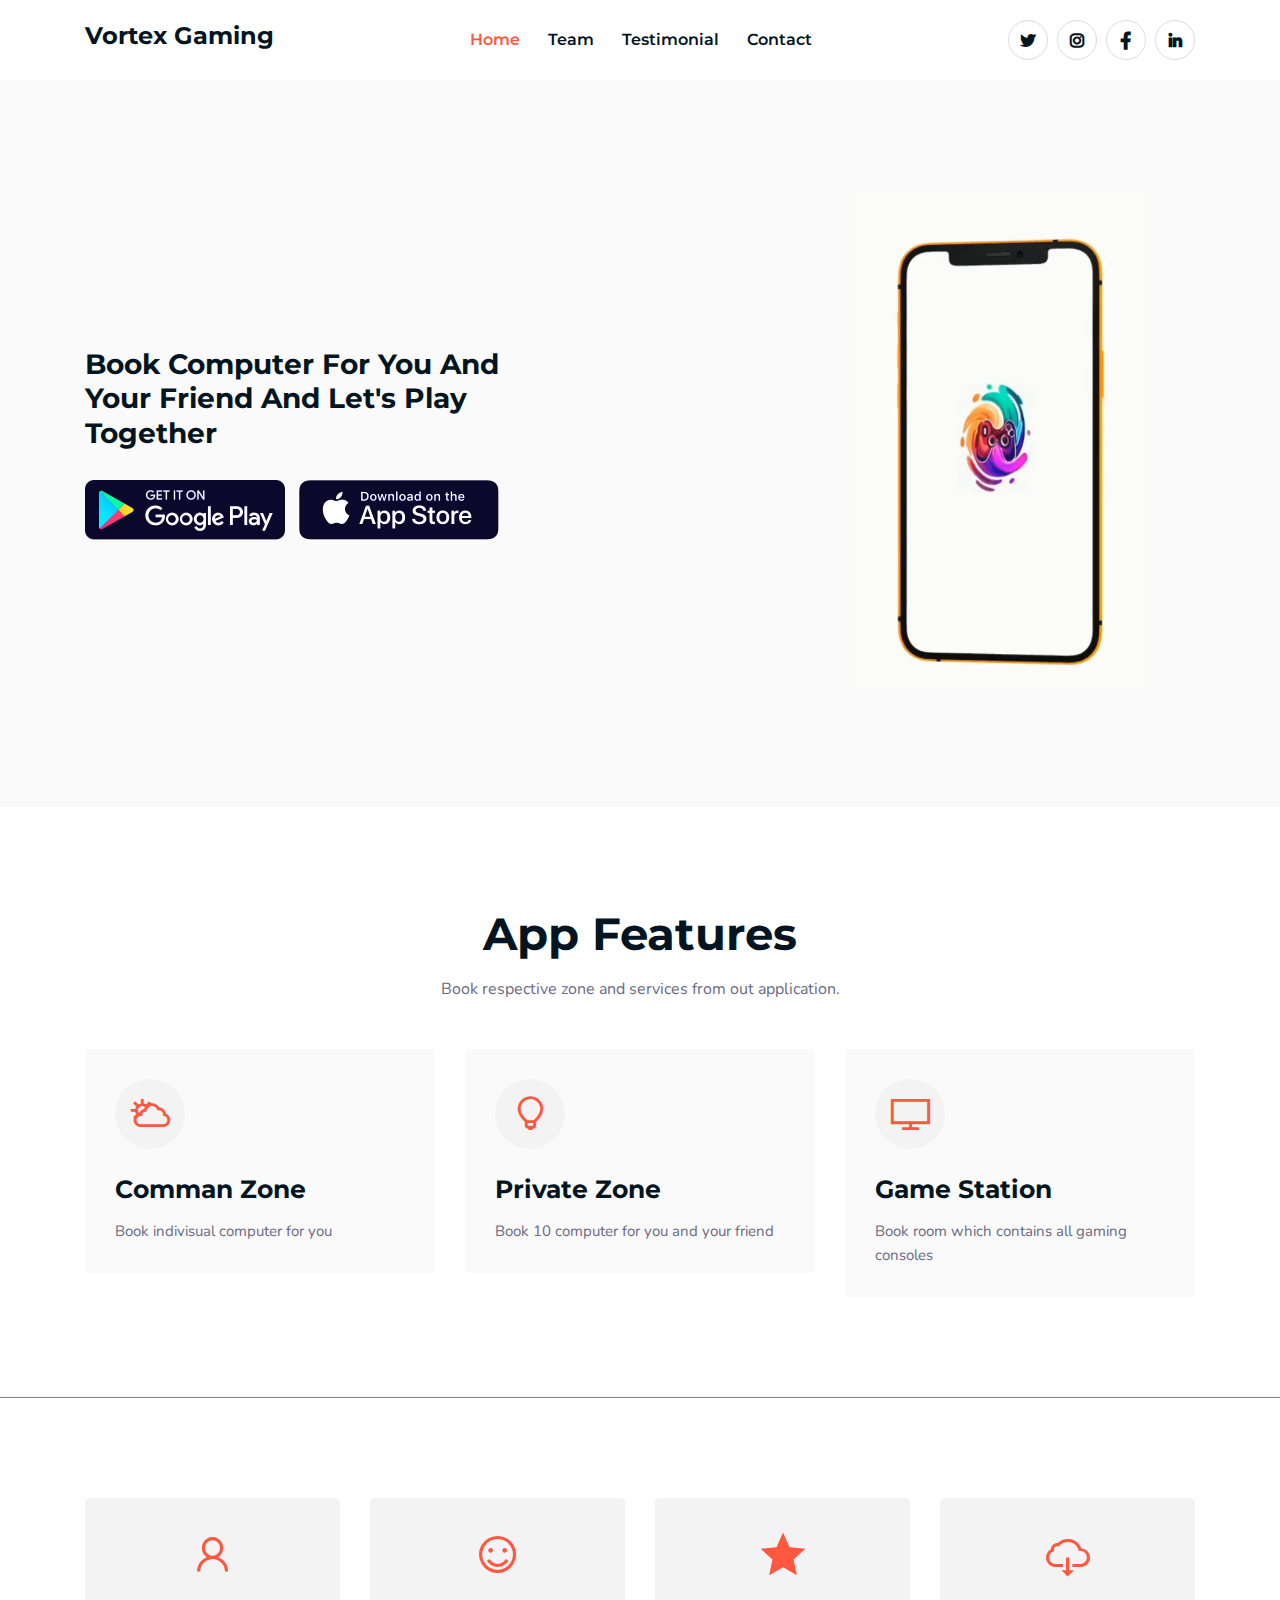
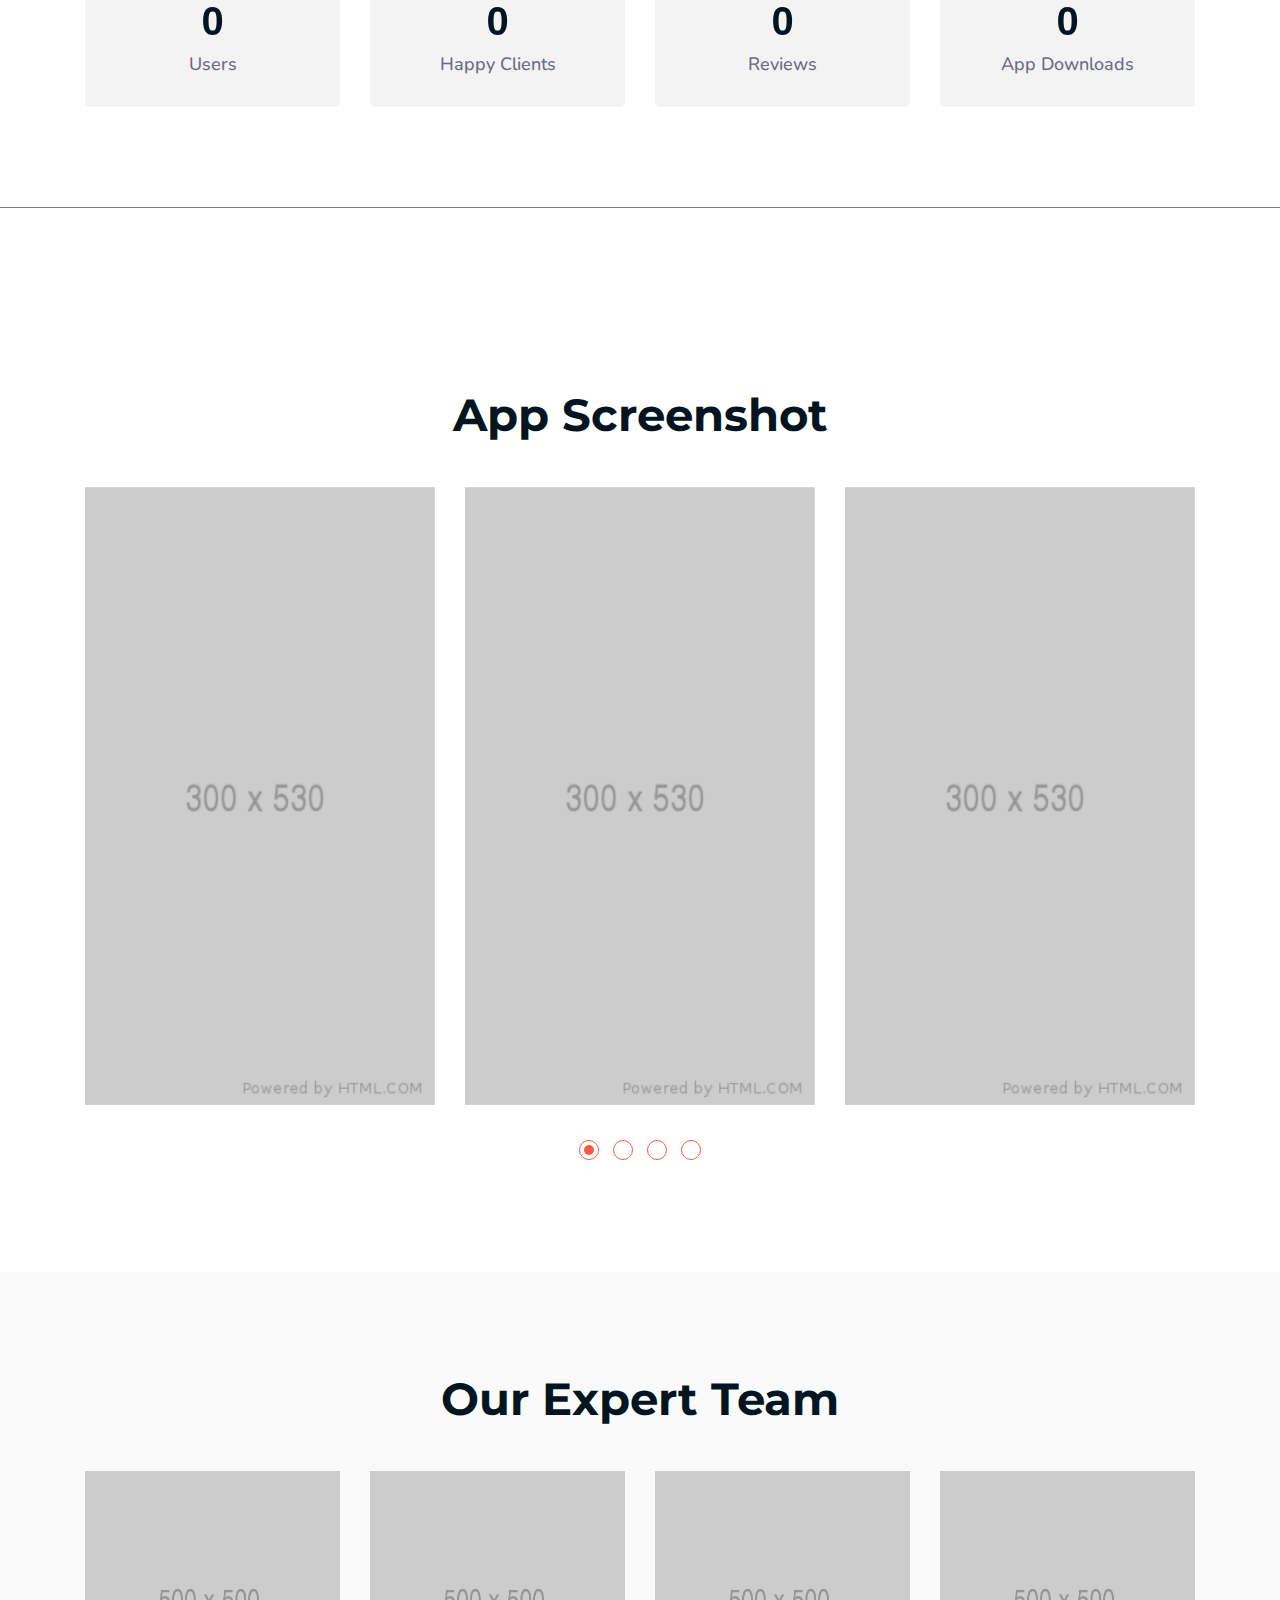
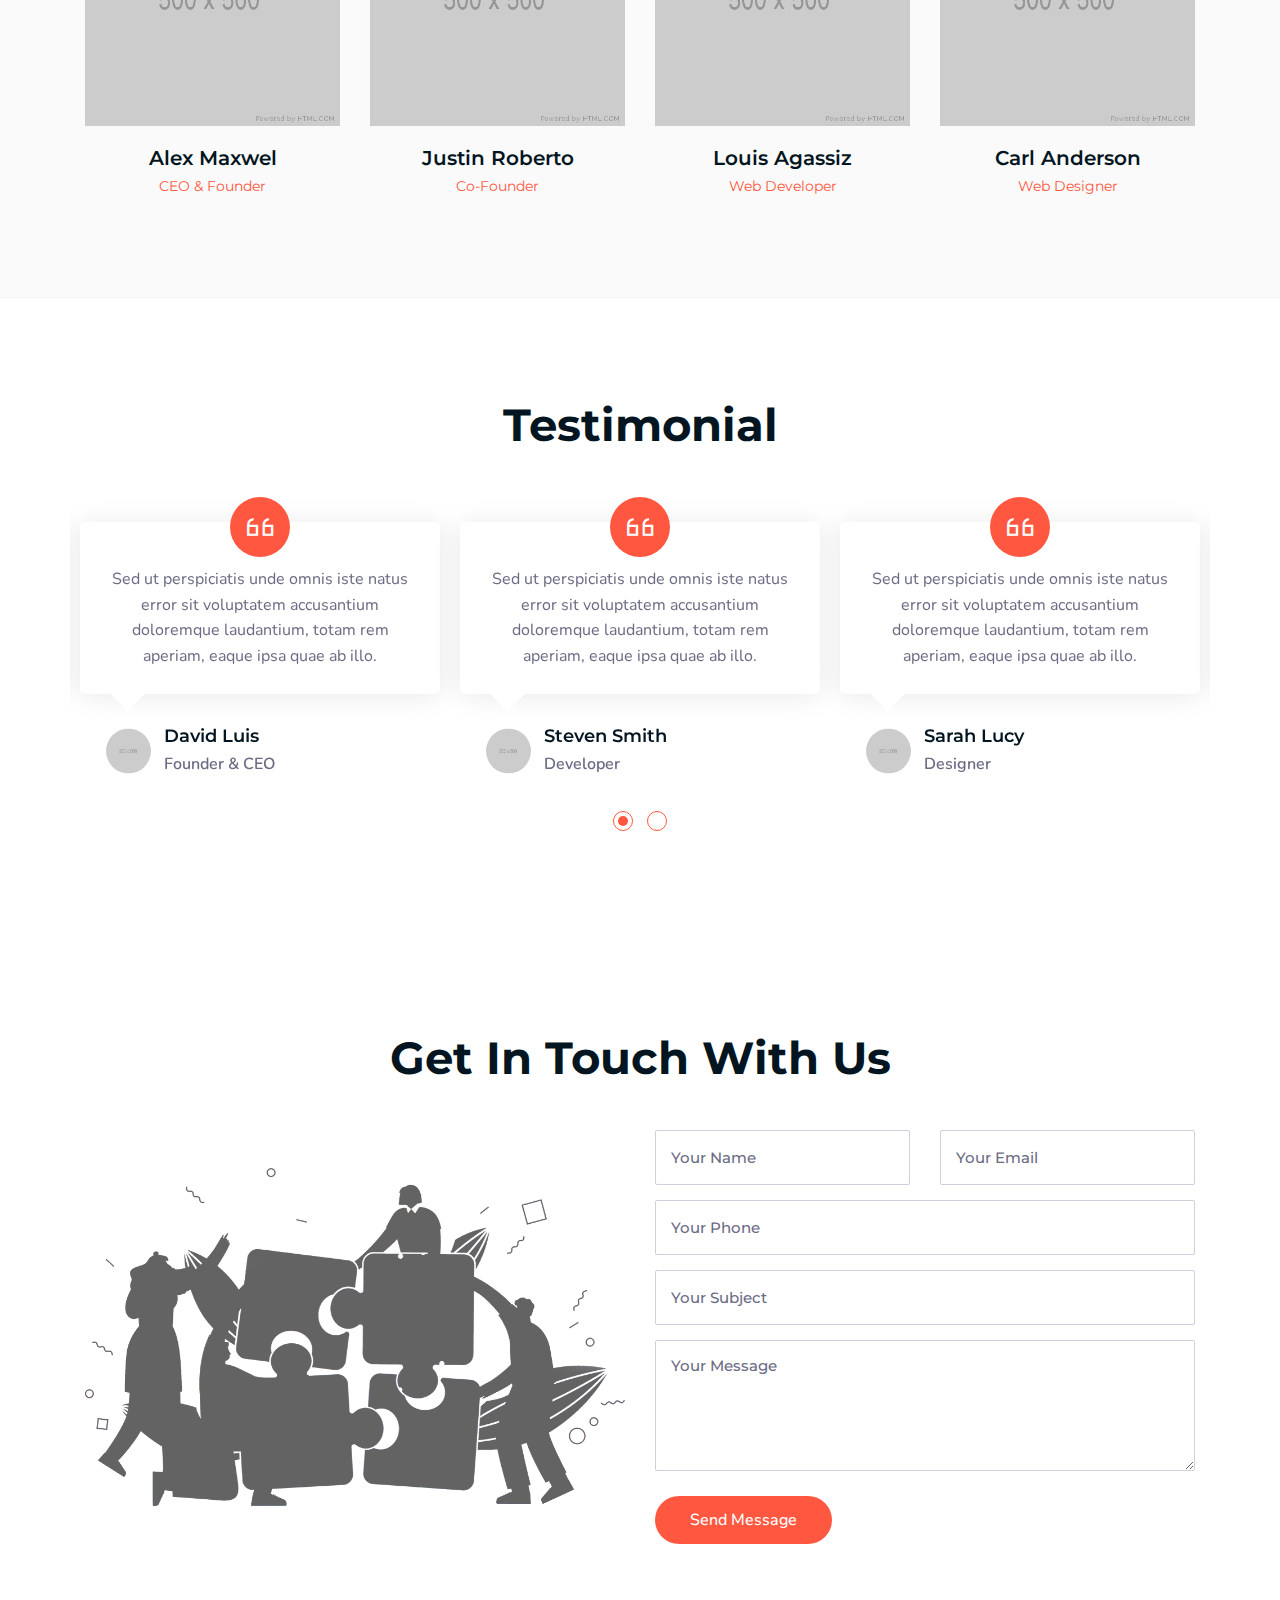
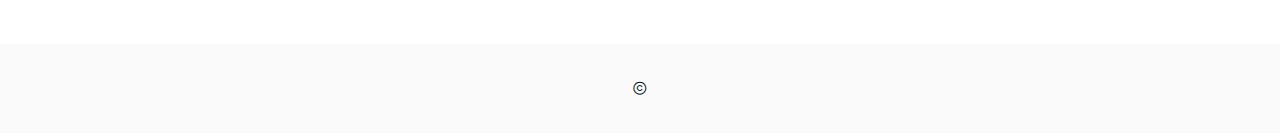
==== index.html @ 72e0048c "df" ====
<!doctype html>
<html lang="zxx">
    <head>
        <!-- Required meta tags -->
        <meta charset="utf-8">
        <meta name="viewport" content="width=device-width, initial-scale=1, shrink-to-fit=no">

        <!-- Bootstrap Min CSS -->
        <link rel="stylesheet" href="assets/css/bootstrap.min.css">
        <!-- Animate Min CSS -->
        <link rel="stylesheet" href="assets/css/animate.min.css">
        <!-- Line Awesome CSS -->
        <link rel="stylesheet" href="assets/css/line-awesome.min.css">
        <!-- Owl Carousel CSS -->
        <link rel="stylesheet" href="assets/css/owl.carousel.min.css">
        <!-- Odometer CSS -->
        <link rel="stylesheet" href="assets/css/odometer.css">
        <!-- Slick CSS -->
        <link rel="stylesheet" href="assets/css/slick.min.css">
        <!-- Popup CSS -->
        <link rel="stylesheet" href="assets/css/magnific-popup.min.css">
        <!-- Style CSS -->
        <link rel="stylesheet" href="assets/css/style.css">
        <!-- Responsive CSS -->
        <link rel="stylesheet" href="assets/css/responsive.css">

        <title>Vortex Gaming</title>

        <link rel="icon" type="image/png" href="#">
    </head>

    <body data-spy="scroll" data-offset="120">

        <!-- Start Preloader Area -->
        <div class="preloader">
            <div class="loader">
                <div class="shadow"></div>
                <div class="box"></div>
            </div>
        </div>
        <!-- End Preloader Area -->

        <!-- Start Navbar Area -->
        <nav class="navbar navbar-expand-lg navbar-light bg-light">
            <div class="container">
                <div class="logo">
                    <a href="app-landing.html">
                        <h4>Vortex Gaming</h4>
                    </a>
                </div>

                <button class="navbar-toggler" type="button" data-toggle="collapse" data-target="#navbarSupportedContent" aria-controls="navbarSupportedContent" aria-expanded="false" aria-label="Toggle navigation">
                    <span class="navbar-toggler-icon"></span>
                </button>
            
                <div class="collapse navbar-collapse" id="navbarSupportedContent">
                    <ul class="navbar-nav">
                        <li class="nav-item">
                            <a href="#home" class="nav-link">
                                Home
                            </a>
                        </li>

                       

                       

                        <li class="nav-item">
                            <a href="#team" class="nav-link">
                                Team
                            </a>
                        </li>

                        <li class="nav-item">
                            <a href="#testimonial" class="nav-link">
                                Testimonial
                            </a>
                        </li>

                     

                        <li class="nav-item">
                            <a href="#contact" class="nav-link">
                                Contact
                            </a>
                        </li>
                    </ul>

                    <div class="others-option">
                        <div class="d-flex align-items-center">
                            <div class="option-item">
                                <ul class="social-icon">
                                    <li>
                                        <a href="#" target="_blank">
                                            <i class="lab la-twitter"></i>
                                        </a>
                                    </li>
                
                                    <li>
                                        <a href="#" target="_blank">
                                            <i class="lab la-instagram"></i>
                                        </a>
                                    </li>
                
                                    <li>
                                        <a href="#" target="_blank">
                                            <i class="lab la-facebook-f"></i>
                                        </a>
                                    </li>
                                    
                                    <li>
                                        <a href="#" target="_blank">
                                            <i class="lab la-linkedin-in"></i>
                                        </a>
                                    </li>
                                </ul>
                            </div>
                        </div>
                    </div>
                </div>
            </div>
        </nav>
        <!-- End Navbar Area -->

        <!-- Start App Banner Area -->
        <div id="home" class="app-banner-area">
            <div class="d-table">
                <div class="d-table-cell">
                    <div class="container">
                        <div class="row align-items-center">
                            <div class="col-lg-7">
                                <div class="main-banner-content">
                                    <h1 style="font-size: 1.775rem; max-width: 450px;">Book computer for you and your friend and let's play together</h1>
                                    
        
                                    <div class="banner-holder">
                                        <a href="#">
                                            <img src="assets/img/store/1.png" alt="image">
                                        </a>
                                        <a href="#">
                                            <img src="assets/img/store/2.png" alt="image">
                                        </a>
                                    </div>
                                </div>
                            </div>

                            <div class="col-lg-5">
                                
                                    
                                    <video class="banner-image" style="object-fit: contain;" width="500" height="500" autoplay loop>
                                        <source src="assets/video/final - Copy.mp4" type="video/mp4">
                                        Your browser does not support the video tag.
                                      </video>
                                
                            </div>
                        </div>
                    </div>
                </div>
            </div>
        </div>
        <!-- End App Banner Area -->
        
        <!-- Start App Features Area -->
        <section id="features" class="app-features-area pt-100 pb-70">
            <div class="container">
                <div class="section-title">
                    <h2>App Features</h2>
                    <p>Book respective zone and services from out application.</p>
                </div>

                <div class="row">
                    <div class="col-lg-4 col-md-6">
                        <div class="single-app-features">
                            <div class="icon">
                                <i class="las la-cloud-sun"></i>
                            </div>
                            <h3>Comman zone</h3>
                            <p>Book indivisual computer for you</p>
                        </div>
                    </div>

                    <div class="col-lg-4 col-md-6">
                        <div class="single-app-features">
                            <div class="icon">
                                <i class="las la-lightbulb"></i>
                            </div>
                            <h3>Private zone</h3>
                            <p>Book 10 computer for you and your friend</p>
                        </div>
                    </div>

                    <div class="col-lg-4 col-md-6">
                        <div class="single-app-features">
                            <div class="icon">
                                <i class="las la-desktop"></i>
                            </div>
                            <h3>game station</h3>
                            <p>Book room which contains all gaming consoles</p>
                        </div>
                    </div>

                    <!-- <div class="col-lg-4 col-md-6">
                        <div class="single-app-features">
                            <div class="icon">
                                <i class="las la-code"></i>
                            </div>
                            <h3>Clean Codes</h3>
                            <p> </p>
                        </div>
                    </div>

                    <div class="col-lg-4 col-md-6">
                        <div class="single-app-features">
                            <div class="icon">
                                <i class="las la-eye"></i>
                            </div>
                            <h3>Retina Ready</h3>
                            <p> </p>
                        </div>
                    </div>

                    <div class="col-lg-4 col-md-6">
                        <div class="single-app-features">
                            <div class="icon">
                                <i class="las la-camera"></i>
                            </div>
                            <h3>Unlimited Features</h3>
                            <p> </p>
                        </div>
                    </div> -->
                </div>
            </div>
        </section>
        <!-- End App Features Area -->

        <!-- Start App About Area -->
       

        <!-- Start Fun Facts Area -->
        <section style="border-top: 1px solid gray; border-bottom: 1px solid gray;" class="  bg-ffffff pt-100 pb-70">
            <div class="container">
                <div class="row align-items-center">
                    <div class="col-lg-3 col-sm-6">
                        <div class="single-fun-fact">
                            <div class="icon">
                                <i class="las la-user"></i>
                            </div>
                            <h3>
                                <span class="odometer" data-count="370">00</span>
                            </h3>
                            <p>Users</p>
                        </div>
                    </div>

                    <div class="col-lg-3 col-sm-6">
                        <div class="single-fun-fact">
                            <div class="icon">
                                <i class="las la-smile"></i>
                            </div>
                            <h3>
                                <span class="odometer" data-count="560">00</span>
                            </h3>
                            <p>Happy Clients</p>
                        </div>
                    </div>

                    <div class="col-lg-3 col-sm-6">
                        <div class="single-fun-fact">
                            <div class="icon">
                                <i class="las la-star"></i>
                            </div>
                            <h3>
                                <span class="odometer" data-count="260">00</span>
                            </h3>
                            <p>Reviews</p>
                        </div>
                    </div>

                    <div class="col-lg-3 col-sm-6">
                        <div class="single-fun-fact">
                            <div class="icon">
                                <i class="las la-cloud-download-alt"></i>
                            </div>
                            <h3>
                                <span class="odometer" data-count="789">00</span>
                            </h3>
                            <p>App Downloads</p>
                        </div>
                    </div>
                </div>
            </div>
        </section>
        <!-- End Fun Facts Area -->

     
        <!-- End Pricing Area -->

        <!-- End Screenshot Area -->
        <section id="screenshots" style="margin-top: 5em;" class=" ptb-100">
            <div class="container">
                <div class="section-title">
                    <h2>App Screenshot</h2>
                    <p> </p>
                </div>

                <div class="screenshot-slider owl-carousel owl-theme">
                    <div class="screenshot-item">
                        <div class="image">
                            <img src="assets/img/screenshot/1.png" alt="image">
                        </div>
                    </div>

                    <div class="screenshot-item">
                        <div class="image">
                            <img src="assets/img/screenshot/2.png" alt="image">
                        </div>
                    </div>

                    <div class="screenshot-item">
                        <div class="image">
                            <img src="assets/img/screenshot/3.png" alt="image">
                        </div>
                    </div>

                    <div class="screenshot-item">
                        <div class="image">
                            <img src="assets/img/screenshot/4.png" alt="image">
                        </div>
                    </div>

                    <div class="screenshot-item">
                        <div class="image">
                            <img src="assets/img/screenshot/5.png" alt="image">
                        </div>
                    </div>

                    <div class="screenshot-item">
                        <div class="image">
                            <img src="assets/img/screenshot/6.png" alt="image">
                        </div>
                    </div>

                    <div class="screenshot-item">
                        <div class="image">
                            <img src="assets/img/screenshot/1.png" alt="image">
                        </div>
                    </div>

                    <div class="screenshot-item">
                        <div class="image">
                            <img src="assets/img/screenshot/2.png" alt="image">
                        </div>
                    </div>

                    <div class="screenshot-item">
                        <div class="image">
                            <img src="assets/img/screenshot/3.png" alt="image">
                        </div>
                    </div>

                    <div class="screenshot-item">
                        <div class="image">
                            <img src="assets/img/screenshot/4.png" alt="image">
                        </div>
                    </div>

                    <div class="screenshot-item">
                        <div class="image">
                            <img src="assets/img/screenshot/5.png" alt="image">
                        </div>
                    </div>

                    <div class="screenshot-item">
                        <div class="image">
                            <img src="assets/img/screenshot/6.png" alt="image">
                        </div>
                    </div>
                </div>
            </div>
        </section>
        <!-- End Screenshot Area -->

        <!-- Start Newsletter Area
        <div class="newsletter-area ptb-100">
            <div class="container">
                <div class="row align-items-center">
                    <div class="col-lg-6">
                        <div class="newsletter-image">
                            <img src="assets/img/newsletter.png" alt="image">
                        </div>
                    </div>

                    <div class="col-lg-6">
                        <div class="newsletter-form-content">
                            <div class="newsletter-content">
                                <h2>Subscribe To Our Newsletter</h2>
                                <p>Lorem ipsum dolor sit amet consectetur adipiscing  ipsum sLorem ipsuia dolor sit amet, consectetur adipisci velit sed quia non numquam quaerat voluptatem.uspendisse ultrices gravida.</p>
                            </div>
                            
                            <form class="newsletter-form">
                                <input type="email" class="input-newsletter" placeholder="Your Email Address" name="EMAIL" required autocomplete="off">
                                <button type="submit">
                                    Subscribe Now
                                </button>
                                
                                <div id="validator-newsletter" class="form-result"></div>
                            </form>
                        </div>
                    </div>
                </div>
            </div>
        </div> -->
        <!-- End Newsletter Area -->

        <!-- Start Team Area -->
        <section id="team" class="team-area bg-ffffff pt-100 pb-70">
            <div class="container">
                <div class="section-title">
                    <h2>Our Expert Team</h2>
                    <p> </p>
                </div>

                <div class="row">
                    <div class="col-lg-3 col-md-6">
                        <div class="single-team-box">
                            <div class="image">
                                <img src="assets/img/team/team1.jpg" alt="image">

                                <ul class="social">
                                    <li>
                                        <a href="#" target="_blank">
                                            <i class="lab la-facebook-f"></i>
                                        </a>
                                    </li>
                                    <li>
                                        <a href="#" target="_blank">
                                            <i class="lab la-twitter"></i>
                                        </a>
                                    </li>
                                    <li>
                                        <a href="#" target="_blank">
                                            <i class="lab la-linkedin-in"></i>
                                        </a>
                                    </li>
                                    <li>
                                        <a href="#" target="_blank">
                                            <i class="lab la-instagram"></i>
                                        </a>
                                    </li>
                                </ul>
                            </div>

                            <div class="content">
                                <h3>Alex Maxwel</h3>
                                <span>CEO & Founder</span>
                            </div>
                        </div>
                    </div>

                    <div class="col-lg-3 col-md-6">
                        <div class="single-team-box">
                            <div class="image">
                                <img src="assets/img/team/team2.jpg" alt="image">

                                <ul class="social">
                                    <li>
                                        <a href="#" target="_blank">
                                            <i class="lab la-facebook-f"></i>
                                        </a>
                                    </li>
                                    <li>
                                        <a href="#" target="_blank">
                                            <i class="lab la-twitter"></i>
                                        </a>
                                    </li>
                                    <li>
                                        <a href="#" target="_blank">
                                            <i class="lab la-linkedin-in"></i>
                                        </a>
                                    </li>
                                    <li>
                                        <a href="#" target="_blank">
                                            <i class="lab la-instagram"></i>
                                        </a>
                                    </li>
                                </ul>
                            </div>

                            <div class="content">
                                <h3>Justin Roberto</h3>
                                <span>Co-Founder</span>
                            </div>
                        </div>
                    </div>

                    <div class="col-lg-3 col-md-6">
                        <div class="single-team-box">
                            <div class="image">
                                <img src="assets/img/team/team3.jpg" alt="image">

                                <ul class="social">
                                    <li>
                                        <a href="#" target="_blank">
                                            <i class="lab la-facebook-f"></i>
                                        </a>
                                    </li>
                                    <li>
                                        <a href="#" target="_blank">
                                            <i class="lab la-twitter"></i>
                                        </a>
                                    </li>
                                    <li>
                                        <a href="#" target="_blank">
                                            <i class="lab la-linkedin-in"></i>
                                        </a>
                                    </li>
                                    <li>
                                        <a href="#" target="_blank">
                                            <i class="lab la-instagram"></i>
                                        </a>
                                    </li>
                                </ul>
                            </div>

                            <div class="content">
                                <h3>Louis Agassiz</h3>
                                <span>Web Developer</span>
                            </div>
                        </div>
                    </div>

                    <div class="col-lg-3 col-md-6">
                        <div class="single-team-box">
                            <div class="image">
                                <img src="assets/img/team/team4.jpg" alt="image">

                                <ul class="social">
                                    <li>
                                        <a href="#" target="_blank">
                                            <i class="lab la-facebook-f"></i>
                                        </a>
                                    </li>
                                    <li>
                                        <a href="#" target="_blank">
                                            <i class="lab la-twitter"></i>
                                        </a>
                                    </li>
                                    <li>
                                        <a href="#" target="_blank">
                                            <i class="lab la-linkedin-in"></i>
                                        </a>
                                    </li>
                                    <li>
                                        <a href="#" target="_blank">
                                            <i class="lab la-instagram"></i>
                                        </a>
                                    </li>
                                </ul>
                            </div>

                            <div class="content">
                                <h3>Carl Anderson</h3>
                                <span>Web Designer</span>
                            </div>
                        </div>
                    </div>
                </div>
            </div>
        </section>
        <!-- End Team Area -->

        <!-- Start FAQ Area -->
        <!-- <section id="faq" class="faq-area ptb-100">
            <div class="container">
                <div class="section-title">
                    <h2>Asked Questions</h2>
                    <p> </p>
                </div>

                <div class="faq-accordion">
                    <ul class="accordion">
                        <li class="accordion-item">
                            <a class="accordion-title active" href="javascript:void(0)">
                                <i class="las la-plus"></i>
                                Which material types can you work with?
                            </a>

                            <p class="accordion-content show">
                                Lorem Ipsum is simply dummy text of the printing and typesetting industry. Lorem Ipsum has been the industry's standard dummy text ever since the 1500s, when an unknown printer took a galley of type and scrambled it to make a type specimen book.
                            </p>
                        </li>
                        
                        <li class="accordion-item">
                            <a class="accordion-title" href="javascript:void(0)">
                                <i class="las la-plus"></i>
                                What access do I have on the free plan?
                            </a>

                            <p class="accordion-content">
                                Lorem Ipsum is simply dummy text of the printing and typesetting industry. Lorem Ipsum has been the industry's standard dummy text ever since the 1500s, when an unknown printer took a galley of type and scrambled it to make a type specimen book.
                            </p>
                        </li>
                        
                        <li class="accordion-item">
                            <a class="accordion-title" href="javascript:void(0)">
                                <i class="las la-plus"></i>
                                Can I get support from the Author?
                            </a>

                            <p class="accordion-content">
                                Lorem Ipsum is simply dummy text of the printing and typesetting industry. Lorem Ipsum has been the industry's standard dummy text ever since the 1500s, when an unknown printer took a galley of type and scrambled it to make a type specimen book.
                            </p>
                        </li>
                        
                        <li class="accordion-item">
                            <a class="accordion-title" href="javascript:void(0)">
                                <i class="las la-plus"></i>
                                Why Choose Our Services In Your Business?
                            </a>

                            <p class="accordion-content">
                                Lorem Ipsum is simply dummy text of the printing and typesetting industry. Lorem Ipsum has been the industry's standard dummy text ever since the 1500s, when an unknown printer took a galley of type and scrambled it to make a type specimen book.
                            </p>
                        </li>

                        <li class="accordion-item">
                            <a class="accordion-title" href="javascript:void(0)">
                                <i class="las la-plus"></i>
                                It surprise informed mr advanced do outweigh.
                            </a>

                            <p class="accordion-content">
                                Lorem Ipsum is simply dummy text of the printing and typesetting industry. Lorem Ipsum has been the industry's standard dummy text ever since the 1500s, when an unknown printer took a galley of type and scrambled it to make a type specimen book.
                            </p>
                        </li>
                        
                        <li class="accordion-item">
                            <a class="accordion-title" href="javascript:void(0)">
                                <i class="las la-plus"></i>
                                Expenses as material breeding insisted building to
                            </a>

                            <p class="accordion-content">
                                Lorem Ipsum is simply dummy text of the printing and typesetting industry. Lorem Ipsum has been the industry's standard dummy text ever since the 1500s, when an unknown printer took a galley of type and scrambled it to make a type specimen book.
                            </p>
                        </li>
                    </ul>
                </div>
            </div>
        </section> -->
        <!-- End FAQ Area -->

        <!-- Start Testimonial Area -->
        <section id="testimonial" class="testimonial-area ptb-100">
            <div class="container">
                <div class="section-title">
                    <h2>Testimonial</h2>
                    <p> </p>
                </div>
                
                <div class="row">
                    <div class="testimonial-slides owl-carousel owl-theme">
                        <div class="single-testimonial-item">
                            <div class="icon">
                                <i class="las la-quote-left"></i>
                            </div>

                            <div class="testimonial-desc">
                                <p>Sed ut perspiciatis unde omnis iste natus error sit voluptatem accusantium doloremque laudantium, totam rem aperiam, eaque ipsa quae ab illo.</p>
                            </div>

                            <div class="client-info">
                                <img src="assets/img/team/team1.jpg" alt="image">
                                <h3>David Luis</h3>
                                <span>Founder & CEO</span>
                            </div>
                        </div>

                        <div class="single-testimonial-item">
                            <div class="icon">
                                <i class="las la-quote-left"></i>
                            </div>

                            <div class="testimonial-desc">
                                <p>Sed ut perspiciatis unde omnis iste natus error sit voluptatem accusantium doloremque laudantium, totam rem aperiam, eaque ipsa quae ab illo.</p>
                            </div>

                            <div class="client-info">
                                <img src="assets/img/team/team2.jpg" alt="image">
                                <h3>Steven Smith</h3>
                                <span>Developer</span>
                            </div>
                        </div>

                        <div class="single-testimonial-item">
                            <div class="icon">
                                <i class="las la-quote-left"></i>
                            </div>

                            <div class="testimonial-desc">
                                <p>Sed ut perspiciatis unde omnis iste natus error sit voluptatem accusantium doloremque laudantium, totam rem aperiam, eaque ipsa quae ab illo.</p>
                            </div>

                            <div class="client-info">
                                <img src="assets/img/team/team3.jpg" alt="image">
                                <h3>Sarah Lucy</h3>
                                <span>Designer</span>
                            </div>
                        </div>

                        <div class="single-testimonial-item">
                            <div class="icon">
                                <i class="las la-quote-left"></i>
                            </div>

                            <div class="testimonial-desc">
                                <p>Sed ut perspiciatis unde omnis iste natus error sit voluptatem accusantium doloremque laudantium, totam rem aperiam, eaque ipsa quae ab illo.</p>
                            </div>

                            <div class="client-info">
                                <img src="assets/img/team/team4.jpg" alt="image">
                                <h3>James Anderson</h3>
                                <span>Manager</span>
                            </div>
                        </div>
                    </div>
                </div>
            </div>
        </section>
        <!-- End Testimonial Area -->

        <!-- Start App Download Area -->
        <!-- <section class="app-download ptb-100">
            <div class="container">
                <div class="row align-items-center">
                    <div class="col-lg-6">
                        <img src="assets/img/why-choose.png" alt="image">
                    </div>
                    
                    <div class="col-lg-6">
                        <div class="app-download-content">
                            <h3>Download Our Apps Today</h3>
                            <p>But I must explain to you how all this mistaken idea of denouncing pleasure and praising pain was born and I will give you a complete account the system and expound the actual teachings of the great explore.</p>
                            <p> </p>
                            <p> </p>
                            <div class="app-holder">
                                <a href="#">
                                    <img src="assets/img/store/1.png" alt="image">
                                </a>
                                <a href="#">
                                    <img src="assets/img/store/2.png" alt="image">
                                </a>
                            </div>
                        </div>
                    </div>
                </div>
            </div>
        </section>
        End App Download Area -->

        <!-- Start Video Area -->
        <!-- <div class="video-area bg-ffffff ptb-100">
            <div class="container">
                <div class="video-content">
                    <h3>How it Works?</h3>
                    <a href="https://www.youtube.com/watch?v=wKCsprWTN70" class="video-btn popup-youtube">
                        <i class="las la-play"></i>
                    </a>
                </div>
            </div>
        </div> -->
        <!-- End Video Area -->

        <!-- Start Blog Area -->
        <!-- <section id="blog" class="blog-area pt-100 pb-70">
            <div class="container">
                <div class="section-title">
                    <h2>Our Blog</h2>
                    <p> </p>
                </div>
                
                <div class="row">
                    <div class="col-lg-4 col-md-6">
                        <div class="single-blog-post">
                            <div class="post-image">
                                <a href="single-blog.html">
                                    <img src="assets/img/blog/blog1.jpg" alt="image">
                                </a>
                            </div>

                            <div class="post-content">
                                <ul class="post-meta d-flex justify-content-between align-items-center">
                                    <li>
                                        <div class="post-author d-flex align-items-center">
                                            <img src="assets/img/client/2.jpg" class="rounded-circle" alt="image">
                                            <span>Jean Auel</span>
                                        </div>
                                    </li>
                                    <li>
                                        <i class="lar la-calendar"></i> April 30, 2020
                                    </li>
                                </ul>
                                <h3>
                                    <a href="single-blog.html">The Most Popular New Business Apps</a>
                                </h3>
                                <p>List one of your book's benefits here. Lorem ipsum dolor sit amet</p>
                            </div>
                        </div>
                    </div>

                    <div class="col-lg-4 col-md-6">
                        <div class="single-blog-post">
                            <div class="post-image">
                                <a href="single-blog.html">
                                    <img src="assets/img/blog/blog2.jpg" alt="image">
                                </a>
                            </div>

                            <div class="post-content">
                                <ul class="post-meta d-flex justify-content-between align-items-center">
                                    <li>
                                        <div class="post-author d-flex align-items-center">
                                            <img src="assets/img/client/7.jpg" class="rounded-circle" alt="image">
                                            <span>Jane Austen</span>
                                        </div>
                                    </li>
                                    <li>
                                        <i class="lar la-calendar"></i> April 30, 2020
                                    </li>
                                </ul>
                                <h3>
                                    <a href="single-blog.html">The Most Popular New Apps in 2020</a>
                                </h3>
                                <p>List one of your book's benefits here. Lorem ipsum dolor sit amet</p>
                            </div>
                        </div>
                    </div>

                    <div class="col-lg-4 col-md-6 offset-lg-0 offset-md-3">
                        <div class="single-blog-post">
                            <div class="post-image">
                                <a href="single-blog.html">
                                    <img src="assets/img/blog/blog3.jpg" alt="image">
                                </a>
                            </div>

                            <div class="post-content">
                                <ul class="post-meta d-flex justify-content-between align-items-center">
                                    <li>
                                        <div class="post-author d-flex align-items-center">
                                            <img src="assets/img/client/8.jpg" class="rounded-circle" alt="image">
                                            <span>Paul Auster</span>
                                        </div>
                                    </li>
                                    <li>
                                        <i class="lar la-calendar"></i> April 30, 2020
                                    </li>
                                </ul>
                                <h3>
                                    <a href="single-blog.html">3 WooCommerce Plugins to Boost Sales</a>
                                </h3>
                                <p>List one of your book's benefits here. Lorem ipsum dolor sit amet</p>
                            </div>
                        </div>
                    </div>
                </div>
            </div>
        </section> -->
        <!-- End Blog Area -->

        <!-- Start Contact Area -->
        <section id="contact" class="contact-area ptb-100">
            <div class="container">
                <div class="section-title">
                    <h2>Get In Touch With Us</h2>
                    <p> </p>
                </div>

                <div class="row align-items-center">
                    <div class="col-lg-6">
                        <div class="contact-image">
                            <img src="assets/img/app-contact.png" alt="image">
                        </div>
                    </div>

                    <div class="col-lg-6">
                        <div class="contact-form">
                            <form id="contactForm">
                                <div class="row">
                                    <div class="col-lg-6 col-md-12">
                                        <div class="form-group">
                                            <input type="text" name="name" id="name" class="form-control" required data-error="Please enter your name" placeholder="Your Name">
                                            <div class="help-block with-errors"></div>
                                        </div>
                                    </div>
    
                                    <div class="col-lg-6 col-md-12">
                                        <div class="form-group">
                                            <input type="email" name="email" id="email" class="form-control" required data-error="Please enter your email" placeholder="Your Email">
                                            <div class="help-block with-errors"></div>
                                        </div>
                                    </div>
    
                                    <div class="col-lg-12 col-md-12">
                                        <div class="form-group">
                                            <input type="text" name="phone_number" id="phone_number" required data-error="Please enter your number" class="form-control" placeholder="Your Phone">
                                            <div class="help-block with-errors"></div>
                                        </div>
                                    </div>
    
                                    <div class="col-lg-12 col-md-12">
                                        <div class="form-group">
                                            <input type="text" name="msg_subject" id="msg_subject" class="form-control" required data-error="Please enter your subject" placeholder="Your Subject">
                                            <div class="help-block with-errors"></div>
                                        </div>
                                    </div>
    
                                    <div class="col-lg-12 col-md-12">
                                        <div class="form-group">
                                            <textarea name="message" class="form-control" id="message" cols="30" rows="6" required data-error="Write your message" placeholder="Your Message"></textarea>
                                            <div class="help-block with-errors"></div>
                                        </div>
                                    </div>
    
                                    <div class="col-lg-12 col-md-12">
                                        <div class="send-btn">
                                            <button type="submit" class="default-btn">
                                                Send Message
                                                <span></span>
                                            </button>
                                            <div id="msgSubmit" class="h3 text-center hidden"></div>
                                            <div class="clearfix"></div>
                                        </div>
                                    </div>
                                </div>
                            </form>
                        </div>
                    </div>
                </div>
            </div>
        </section>
        <!-- End Contact Area -->
        
        <!-- Start Copy Right Area -->
        <div class="copy-right">
            <div class="container">
                <div class="copy-right-content">
                    <p>
                        <i class="las la-copyright"></i>
                        
                        <a href="https://hibootstrap.com" target="_blank">
                            
                        </a>
                    </p>
                </div>
            </div>
        </div>
        <!-- End Copy Right Area -->

        <!-- Start Go Top Area -->
        <div class="go-top">
            <i class="las la-long-arrow-alt-up"></i>
        </div>
        <!-- End Go Top Area -->

        <!-- Start Demo Modal Area -->
        <div class="demo-modal-panel">
            
        </div>
        
        <div class="example-demo-modal">
            <div class="inner">
                <ul>
                    <li>
                        <div class="single-demo">
                            <img src="assets/img/demo/app.jpg" alt="image">
                            <span>App Landing</span><a href="app-landing.html" class="link-btn"></a>
                        </div>
                    </li>
                    <li>
                        <div class="single-demo">
                            <img src="assets/img/demo/book.jpg" alt="image">
                            <span>Book Landing</span><a href="book-landing.html" class="link-btn"></a>
                        </div>
                    </li>
                    <li>
                        <div class="single-demo">
                            <img src="assets/img/demo/headphone.jpg" alt="image">
                            <span>Product Landing 1</span><a href="product-landing-1.html" class="link-btn"></a>
                        </div>
                    </li>
                    <li>
                        <div class="single-demo">
                            <img src="assets/img/demo/watch.jpg" alt="image">
                            <span>Product Landing 2</span><a href="product-landing-2.html" class="link-btn"></a>
                        </div>
                    </li>
                    <li>
                        <div class="single-demo">
                            <img src="assets/img/demo/saas.jpg" alt="image">
                            <span>SaaS Landing</span><a href="saas-landing.html" class="link-btn"></a>
                        </div>
                    </li>

                    <li>
                        <div class="single-demo">
                            <img src="assets/img/demo/single-blog.jpg" alt="image">
                            <span>Single Blog</span><a href="single-blog.html" class="link-btn"></a>
                        </div>
                    </li>

                    <li>
                        <div class="single-demo">
                            <img src="assets/img/demo/single-product.jpg" alt="image">
                            <span>Single Product</span><a href="single-product.html" class="link-btn"></a>
                        </div>
                    </li>
                </ul>
            </div>
            <div class="header-title">
                <button class="example-demo-modal-control">
                    <i class="las la-times"></i>
                </button>
                <div class="title">View Demo</div>
            </div>
        </div>
        <!-- End Demo Modal Area -->

        <!-- jQuery Min JS -->
        <script src="assets/js/jquery-3.5.1.min.js"></script>
        <!-- Popper Min JS -->
        <script src="assets/js/popper.min.js"></script>
        <!-- Bootstrap Min JS -->
        <script src="assets/js/bootstrap.min.js"></script>
        <!-- Owl Carousel JS -->
        <script src="assets/js/owl.carousel.min.js"></script>
        <!-- Odometer JS -->
        <script src="assets/js/odometer.min.js"></script>
        <!-- Appear JS -->
        <script src="assets/js/jquery.appear.js"></script>
        <!-- Slick JS -->
        <script src="assets/js/slick.min.js"></script>
        <!-- Popup JS -->
        <script src="assets/js/jquery.magnific-popup.min.js"></script>
        <!-- Form Ajaxchimp JS -->
		<script src="assets/js/jquery.ajaxchimp.min.js"></script>
		<!-- Form Validator JS -->
		<script src="assets/js/form-validator.min.js"></script>
		<!-- Contact JS -->
        <script src="assets/js/contact-form-script.js"></script>
        <!-- Main JS -->
        <script src="assets/js/main.js"></script>
    </body>
</html>
---- assets/css/line-awesome.min.css ----
.la,.lab,.lad,.lal,.lar,.las{-moz-osx-font-smoothing:grayscale;-webkit-font-smoothing:antialiased;display:inline-block;font-style:normal;font-variant:normal;text-rendering:auto;line-height:1}.la-lg{font-size:1.33333em;line-height:.75em;vertical-align:-.0667em}.la-xs{font-size:.75em}.la-sm{font-size:.875em}.la-1x{font-size:1em}.la-2x{font-size:2em}.la-3x{font-size:3em}.la-4x{font-size:4em}.la-5x{font-size:5em}.la-6x{font-size:6em}.la-7x{font-size:7em}.la-8x{font-size:8em}.la-9x{font-size:9em}.la-10x{font-size:10em}.la-fw{text-align:center;width:1.25em}.la-ul{list-style-type:none;margin-left:2.5em;padding-left:0}.la-ul>li{position:relative}.la-li{left:-2em;position:absolute;text-align:center;width:2em;line-height:inherit}.la-border{border:solid .08em #eee;border-radius:.1em;padding:.2em .25em .15em}.la-pull-left{float:left}.la-pull-right{float:right}.la.la-pull-left,.lab.la-pull-left,.lal.la-pull-left,.lar.la-pull-left,.las.la-pull-left{margin-right:.3em}.la.la-pull-right,.lab.la-pull-right,.lal.la-pull-right,.lar.la-pull-right,.las.la-pull-right{margin-left:.3em}.la-spin{-webkit-animation:la-spin 2s infinite linear;animation:la-spin 2s infinite linear}.la-pulse{-webkit-animation:la-spin 1s infinite steps(8);animation:la-spin 1s infinite steps(8)}@-webkit-keyframes la-spin{0%{-webkit-transform:rotate(0);transform:rotate(0)}100%{-webkit-transform:rotate(360deg);transform:rotate(360deg)}}@keyframes la-spin{0%{-webkit-transform:rotate(0);transform:rotate(0)}100%{-webkit-transform:rotate(360deg);transform:rotate(360deg)}}.la-rotate-90{-webkit-transform:rotate(90deg);transform:rotate(90deg)}.la-rotate-180{-webkit-transform:rotate(180deg);transform:rotate(180deg)}.la-rotate-270{-webkit-transform:rotate(270deg);transform:rotate(270deg)}.la-flip-horizontal{-webkit-transform:scale(-1,1);transform:scale(-1,1)}.la-flip-vertical{-webkit-transform:scale(1,-1);transform:scale(1,-1)}.la-flip-both,.la-flip-horizontal.la-flip-vertical{-webkit-transform:scale(-1,-1);transform:scale(-1,-1)}:root .la-flip-both,:root .la-flip-horizontal,:root .la-flip-vertical,:root .la-rotate-180,:root .la-rotate-270,:root .la-rotate-90{-webkit-filter:none;filter:none}.la-stack{display:inline-block;height:2em;line-height:2em;position:relative;vertical-align:middle;width:2.5em}.la-stack-1x,.la-stack-2x{left:0;position:absolute;text-align:center;width:100%}.la-stack-1x{line-height:inherit}.la-stack-2x{font-size:2em}.la-inverse{color:#fff}.la-500px:before{content:"\f26e"}.la-accessible-icon:before{content:"\f368"}.la-accusoft:before{content:"\f369"}.la-acquisitions-incorporated:before{content:"\f6af"}.la-ad:before{content:"\f641"}.la-address-book:before{content:"\f2b9"}.la-address-card:before{content:"\f2bb"}.la-adjust:before{content:"\f042"}.la-adn:before{content:"\f170"}.la-adobe:before{content:"\f778"}.la-adversal:before{content:"\f36a"}.la-affiliatetheme:before{content:"\f36b"}.la-air-freshener:before{content:"\f5d0"}.la-airbnb:before{content:"\f834"}.la-algolia:before{content:"\f36c"}.la-align-center:before{content:"\f037"}.la-align-justify:before{content:"\f039"}.la-align-left:before{content:"\f036"}.la-align-right:before{content:"\f038"}.la-alipay:before{content:"\f642"}.la-allergies:before{content:"\f461"}.la-amazon:before{content:"\f270"}.la-amazon-pay:before{content:"\f42c"}.la-ambulance:before{content:"\f0f9"}.la-american-sign-language-interpreting:before{content:"\f2a3"}.la-amilia:before{content:"\f36d"}.la-anchor:before{content:"\f13d"}.la-android:before{content:"\f17b"}.la-angellist:before{content:"\f209"}.la-angle-double-down:before{content:"\f103"}.la-angle-double-left:before{content:"\f100"}.la-angle-double-right:before{content:"\f101"}.la-angle-double-up:before{content:"\f102"}.la-angle-down:before{content:"\f107"}.la-angle-left:before{content:"\f104"}.la-angle-right:before{content:"\f105"}.la-angle-up:before{content:"\f106"}.la-angry:before{content:"\f556"}.la-angrycreative:before{content:"\f36e"}.la-angular:before{content:"\f420"}.la-ankh:before{content:"\f644"}.la-app-store:before{content:"\f36f"}.la-app-store-ios:before{content:"\f370"}.la-apper:before{content:"\f371"}.la-apple:before{content:"\f179"}.la-apple-alt:before{content:"\f5d1"}.la-apple-pay:before{content:"\f415"}.la-archive:before{content:"\f187"}.la-archway:before{content:"\f557"}.la-arrow-alt-circle-down:before{content:"\f358"}.la-arrow-alt-circle-left:before{content:"\f359"}.la-arrow-alt-circle-right:before{content:"\f35a"}.la-arrow-alt-circle-up:before{content:"\f35b"}.la-arrow-circle-down:before{content:"\f0ab"}.la-arrow-circle-left:before{content:"\f0a8"}.la-arrow-circle-right:before{content:"\f0a9"}.la-arrow-circle-up:before{content:"\f0aa"}.la-arrow-down:before{content:"\f063"}.la-arrow-left:before{content:"\f060"}.la-arrow-right:before{content:"\f061"}.la-arrow-up:before{content:"\f062"}.la-arrows-alt:before{content:"\f0b2"}.la-arrows-alt-h:before{content:"\f337"}.la-arrows-alt-v:before{content:"\f338"}.la-artstation:before{content:"\f77a"}.la-assistive-listening-systems:before{content:"\f2a2"}.la-asterisk:before{content:"\f069"}.la-asymmetrik:before{content:"\f372"}.la-at:before{content:"\f1fa"}.la-atlas:before{content:"\f558"}.la-atlassian:before{content:"\f77b"}.la-atom:before{content:"\f5d2"}.la-audible:before{content:"\f373"}.la-audio-description:before{content:"\f29e"}.la-autoprefixer:before{content:"\f41c"}.la-avianex:before{content:"\f374"}.la-aviato:before{content:"\f421"}.la-award:before{content:"\f559"}.la-aws:before{content:"\f375"}.la-baby:before{content:"\f77c"}.la-baby-carriage:before{content:"\f77d"}.la-backspace:before{content:"\f55a"}.la-backward:before{content:"\f04a"}.la-bacon:before{content:"\f7e5"}.la-balance-scale:before{content:"\f24e"}.la-balance-scale-left:before{content:"\f515"}.la-balance-scale-right:before{content:"\f516"}.la-ban:before{content:"\f05e"}.la-band-aid:before{content:"\f462"}.la-bandcamp:before{content:"\f2d5"}.la-barcode:before{content:"\f02a"}.la-bars:before{content:"\f0c9"}.la-baseball-ball:before{content:"\f433"}.la-basketball-ball:before{content:"\f434"}.la-bath:before{content:"\f2cd"}.la-battery-empty:before{content:"\f244"}.la-battery-full:before{content:"\f240"}.la-battery-half:before{content:"\f242"}.la-battery-quarter:before{content:"\f243"}.la-battery-three-quarters:before{content:"\f241"}.la-battle-net:before{content:"\f835"}.la-bed:before{content:"\f236"}.la-beer:before{content:"\f0fc"}.la-behance:before{content:"\f1b4"}.la-behance-square:before{content:"\f1b5"}.la-bell:before{content:"\f0f3"}.la-bell-slash:before{content:"\f1f6"}.la-bezier-curve:before{content:"\f55b"}.la-bible:before{content:"\f647"}.la-bicycle:before{content:"\f206"}.la-biking:before{content:"\f84a"}.la-bimobject:before{content:"\f378"}.la-binoculars:before{content:"\f1e5"}.la-biohazard:before{content:"\f780"}.la-birthday-cake:before{content:"\f1fd"}.la-bitbucket:before{content:"\f171"}.la-bitcoin:before{content:"\f379"}.la-bity:before{content:"\f37a"}.la-black-tie:before{content:"\f27e"}.la-blackberry:before{content:"\f37b"}.la-blender:before{content:"\f517"}.la-blender-phone:before{content:"\f6b6"}.la-blind:before{content:"\f29d"}.la-blog:before{content:"\f781"}.la-blogger:before{content:"\f37c"}.la-blogger-b:before{content:"\f37d"}.la-bluetooth:before{content:"\f293"}.la-bluetooth-b:before{content:"\f294"}.la-bold:before{content:"\f032"}.la-bolt:before{content:"\f0e7"}.la-bomb:before{content:"\f1e2"}.la-bone:before{content:"\f5d7"}.la-bong:before{content:"\f55c"}.la-book:before{content:"\f02d"}.la-book-dead:before{content:"\f6b7"}.la-book-medical:before{content:"\f7e6"}.la-book-open:before{content:"\f518"}.la-book-reader:before{content:"\f5da"}.la-bookmark:before{content:"\f02e"}.la-bootstrap:before{content:"\f836"}.la-border-all:before{content:"\f84c"}.la-border-none:before{content:"\f850"}.la-border-style:before{content:"\f853"}.la-bowling-ball:before{content:"\f436"}.la-box:before{content:"\f466"}.la-box-open:before{content:"\f49e"}.la-boxes:before{content:"\f468"}.la-braille:before{content:"\f2a1"}.la-brain:before{content:"\f5dc"}.la-bread-slice:before{content:"\f7ec"}.la-briefcase:before{content:"\f0b1"}.la-briefcase-medical:before{content:"\f469"}.la-broadcast-tower:before{content:"\f519"}.la-broom:before{content:"\f51a"}.la-brush:before{content:"\f55d"}.la-btc:before{content:"\f15a"}.la-buffer:before{content:"\f837"}.la-bug:before{content:"\f188"}.la-building:before{content:"\f1ad"}.la-bullhorn:before{content:"\f0a1"}.la-bullseye:before{content:"\f140"}.la-burn:before{content:"\f46a"}.la-buromobelexperte:before{content:"\f37f"}.la-bus:before{content:"\f207"}.la-bus-alt:before{content:"\f55e"}.la-business-time:before{content:"\f64a"}.la-buy-n-large:before{content:"\f8a6"}.la-buysellads:before{content:"\f20d"}.la-calculator:before{content:"\f1ec"}.la-calendar:before{content:"\f133"}.la-calendar-alt:before{content:"\f073"}.la-calendar-check:before{content:"\f274"}.la-calendar-day:before{content:"\f783"}.la-calendar-minus:before{content:"\f272"}.la-calendar-plus:before{content:"\f271"}.la-calendar-times:before{content:"\f273"}.la-calendar-week:before{content:"\f784"}.la-camera:before{content:"\f030"}.la-camera-retro:before{content:"\f083"}.la-campground:before{content:"\f6bb"}.la-canadian-maple-leaf:before{content:"\f785"}.la-candy-cane:before{content:"\f786"}.la-cannabis:before{content:"\f55f"}.la-capsules:before{content:"\f46b"}.la-car:before{content:"\f1b9"}.la-car-alt:before{content:"\f5de"}.la-car-battery:before{content:"\f5df"}.la-car-crash:before{content:"\f5e1"}.la-car-side:before{content:"\f5e4"}.la-caret-down:before{content:"\f0d7"}.la-caret-left:before{content:"\f0d9"}.la-caret-right:before{content:"\f0da"}.la-caret-square-down:before{content:"\f150"}.la-caret-square-left:before{content:"\f191"}.la-caret-square-right:before{content:"\f152"}.la-caret-square-up:before{content:"\f151"}.la-caret-up:before{content:"\f0d8"}.la-carrot:before{content:"\f787"}.la-cart-arrow-down:before{content:"\f218"}.la-cart-plus:before{content:"\f217"}.la-cash-register:before{content:"\f788"}.la-cat:before{content:"\f6be"}.la-cc-amazon-pay:before{content:"\f42d"}.la-cc-amex:before{content:"\f1f3"}.la-cc-apple-pay:before{content:"\f416"}.la-cc-diners-club:before{content:"\f24c"}.la-cc-discover:before{content:"\f1f2"}.la-cc-jcb:before{content:"\f24b"}.la-cc-mastercard:before{content:"\f1f1"}.la-cc-paypal:before{content:"\f1f4"}.la-cc-stripe:before{content:"\f1f5"}.la-cc-visa:before{content:"\f1f0"}.la-centercode:before{content:"\f380"}.la-centos:before{content:"\f789"}.la-certificate:before{content:"\f0a3"}.la-chair:before{content:"\f6c0"}.la-chalkboard:before{content:"\f51b"}.la-chalkboard-teacher:before{content:"\f51c"}.la-charging-station:before{content:"\f5e7"}.la-chart-area:before{content:"\f1fe"}.la-chart-bar:before{content:"\f080"}.la-chart-line:before{content:"\f201"}.la-chart-pie:before{content:"\f200"}.la-check:before{content:"\f00c"}.la-check-circle:before{content:"\f058"}.la-check-double:before{content:"\f560"}.la-check-square:before{content:"\f14a"}.la-cheese:before{content:"\f7ef"}.la-chess:before{content:"\f439"}.la-chess-bishop:before{content:"\f43a"}.la-chess-board:before{content:"\f43c"}.la-chess-king:before{content:"\f43f"}.la-chess-knight:before{content:"\f441"}.la-chess-pawn:before{content:"\f443"}.la-chess-queen:before{content:"\f445"}.la-chess-rook:before{content:"\f447"}.la-chevron-circle-down:before{content:"\f13a"}.la-chevron-circle-left:before{content:"\f137"}.la-chevron-circle-right:before{content:"\f138"}.la-chevron-circle-up:before{content:"\f139"}.la-chevron-down:before{content:"\f078"}.la-chevron-left:before{content:"\f053"}.la-chevron-right:before{content:"\f054"}.la-chevron-up:before{content:"\f077"}.la-child:before{content:"\f1ae"}.la-chrome:before{content:"\f268"}.la-chromecast:before{content:"\f838"}.la-church:before{content:"\f51d"}.la-circle:before{content:"\f111"}.la-circle-notch:before{content:"\f1ce"}.la-city:before{content:"\f64f"}.la-clinic-medical:before{content:"\f7f2"}.la-clipboard:before{content:"\f328"}.la-clipboard-check:before{content:"\f46c"}.la-clipboard-list:before{content:"\f46d"}.la-clock:before{content:"\f017"}.la-clone:before{content:"\f24d"}.la-closed-captioning:before{content:"\f20a"}.la-cloud:before{content:"\f0c2"}.la-cloud-download-alt:before{content:"\f381"}.la-cloud-meatball:before{content:"\f73b"}.la-cloud-moon:before{content:"\f6c3"}.la-cloud-moon-rain:before{content:"\f73c"}.la-cloud-rain:before{content:"\f73d"}.la-cloud-showers-heavy:before{content:"\f740"}.la-cloud-sun:before{content:"\f6c4"}.la-cloud-sun-rain:before{content:"\f743"}.la-cloud-upload-alt:before{content:"\f382"}.la-cloudscale:before{content:"\f383"}.la-cloudsmith:before{content:"\f384"}.la-cloudversify:before{content:"\f385"}.la-cocktail:before{content:"\f561"}.la-code:before{content:"\f121"}.la-code-branch:before{content:"\f126"}.la-codepen:before{content:"\f1cb"}.la-codiepie:before{content:"\f284"}.la-coffee:before{content:"\f0f4"}.la-cog:before{content:"\f013"}.la-cogs:before{content:"\f085"}.la-coins:before{content:"\f51e"}.la-columns:before{content:"\f0db"}.la-comment:before{content:"\f075"}.la-comment-alt:before{content:"\f27a"}.la-comment-dollar:before{content:"\f651"}.la-comment-dots:before{content:"\f4ad"}.la-comment-medical:before{content:"\f7f5"}.la-comment-slash:before{content:"\f4b3"}.la-comments:before{content:"\f086"}.la-comments-dollar:before{content:"\f653"}.la-compact-disc:before{content:"\f51f"}.la-compass:before{content:"\f14e"}.la-compress:before{content:"\f066"}.la-compress-arrows-alt:before{content:"\f78c"}.la-concierge-bell:before{content:"\f562"}.la-confluence:before{content:"\f78d"}.la-connectdevelop:before{content:"\f20e"}.la-contao:before{content:"\f26d"}.la-cookie:before{content:"\f563"}.la-cookie-bite:before{content:"\f564"}.la-copy:before{content:"\f0c5"}.la-copyright:before{content:"\f1f9"}.la-cotton-bureau:before{content:"\f89e"}.la-couch:before{content:"\f4b8"}.la-cpanel:before{content:"\f388"}.la-creative-commons:before{content:"\f25e"}.la-creative-commons-by:before{content:"\f4e7"}.la-creative-commons-nc:before{content:"\f4e8"}.la-creative-commons-nc-eu:before{content:"\f4e9"}.la-creative-commons-nc-jp:before{content:"\f4ea"}.la-creative-commons-nd:before{content:"\f4eb"}.la-creative-commons-pd:before{content:"\f4ec"}.la-creative-commons-pd-alt:before{content:"\f4ed"}.la-creative-commons-remix:before{content:"\f4ee"}.la-creative-commons-sa:before{content:"\f4ef"}.la-creative-commons-sampling:before{content:"\f4f0"}.la-creative-commons-sampling-plus:before{content:"\f4f1"}.la-creative-commons-share:before{content:"\f4f2"}.la-creative-commons-zero:before{content:"\f4f3"}.la-credit-card:before{content:"\f09d"}.la-critical-role:before{content:"\f6c9"}.la-crop:before{content:"\f125"}.la-crop-alt:before{content:"\f565"}.la-cross:before{content:"\f654"}.la-crosshairs:before{content:"\f05b"}.la-crow:before{content:"\f520"}.la-crown:before{content:"\f521"}.la-crutch:before{content:"\f7f7"}.la-css3:before{content:"\f13c"}.la-css3-alt:before{content:"\f38b"}.la-cube:before{content:"\f1b2"}.la-cubes:before{content:"\f1b3"}.la-cut:before{content:"\f0c4"}.la-cuttlefish:before{content:"\f38c"}.la-d-and-d:before{content:"\f38d"}.la-d-and-d-beyond:before{content:"\f6ca"}.la-dashcube:before{content:"\f210"}.la-database:before{content:"\f1c0"}.la-deaf:before{content:"\f2a4"}.la-delicious:before{content:"\f1a5"}.la-democrat:before{content:"\f747"}.la-deploydog:before{content:"\f38e"}.la-deskpro:before{content:"\f38f"}.la-desktop:before{content:"\f108"}.la-dev:before{content:"\f6cc"}.la-deviantart:before{content:"\f1bd"}.la-dharmachakra:before{content:"\f655"}.la-dhl:before{content:"\f790"}.la-diagnoses:before{content:"\f470"}.la-diaspora:before{content:"\f791"}.la-dice:before{content:"\f522"}.la-dice-d20:before{content:"\f6cf"}.la-dice-d6:before{content:"\f6d1"}.la-dice-five:before{content:"\f523"}.la-dice-four:before{content:"\f524"}.la-dice-one:before{content:"\f525"}.la-dice-six:before{content:"\f526"}.la-dice-three:before{content:"\f527"}.la-dice-two:before{content:"\f528"}.la-digg:before{content:"\f1a6"}.la-digital-ocean:before{content:"\f391"}.la-digital-tachograph:before{content:"\f566"}.la-directions:before{content:"\f5eb"}.la-discord:before{content:"\f392"}.la-discourse:before{content:"\f393"}.la-divide:before{content:"\f529"}.la-dizzy:before{content:"\f567"}.la-dna:before{content:"\f471"}.la-dochub:before{content:"\f394"}.la-docker:before{content:"\f395"}.la-dog:before{content:"\f6d3"}.la-dollar-sign:before{content:"\f155"}.la-dolly:before{content:"\f472"}.la-dolly-flatbed:before{content:"\f474"}.la-donate:before{content:"\f4b9"}.la-door-closed:before{content:"\f52a"}.la-door-open:before{content:"\f52b"}.la-dot-circle:before{content:"\f192"}.la-dove:before{content:"\f4ba"}.la-download:before{content:"\f019"}.la-draft2digital:before{content:"\f396"}.la-drafting-compass:before{content:"\f568"}.la-dragon:before{content:"\f6d5"}.la-draw-polygon:before{content:"\f5ee"}.la-dribbble:before{content:"\f17d"}.la-dribbble-square:before{content:"\f397"}.la-dropbox:before{content:"\f16b"}.la-drum:before{content:"\f569"}.la-drum-steelpan:before{content:"\f56a"}.la-drumstick-bite:before{content:"\f6d7"}.la-drupal:before{content:"\f1a9"}.la-dumbbell:before{content:"\f44b"}.la-dumpster:before{content:"\f793"}.la-dumpster-fire:before{content:"\f794"}.la-dungeon:before{content:"\f6d9"}.la-dyalog:before{content:"\f399"}.la-earlybirds:before{content:"\f39a"}.la-ebay:before{content:"\f4f4"}.la-edge:before{content:"\f282"}.la-edit:before{content:"\f044"}.la-egg:before{content:"\f7fb"}.la-eject:before{content:"\f052"}.la-elementor:before{content:"\f430"}.la-ellipsis-h:before{content:"\f141"}.la-ellipsis-v:before{content:"\f142"}.la-ello:before{content:"\f5f1"}.la-ember:before{content:"\f423"}.la-empire:before{content:"\f1d1"}.la-envelope:before{content:"\f0e0"}.la-envelope-open:before{content:"\f2b6"}.la-envelope-open-text:before{content:"\f658"}.la-envelope-square:before{content:"\f199"}.la-envira:before{content:"\f299"}.la-equals:before{content:"\f52c"}.la-eraser:before{content:"\f12d"}.la-erlang:before{content:"\f39d"}.la-ethereum:before{content:"\f42e"}.la-ethernet:before{content:"\f796"}.la-etsy:before{content:"\f2d7"}.la-euro-sign:before{content:"\f153"}.la-evernote:before{content:"\f839"}.la-exchange-alt:before{content:"\f362"}.la-exclamation:before{content:"\f12a"}.la-exclamation-circle:before{content:"\f06a"}.la-exclamation-triangle:before{content:"\f071"}.la-expand:before{content:"\f065"}.la-expand-arrows-alt:before{content:"\f31e"}.la-expeditedssl:before{content:"\f23e"}.la-external-link-alt:before{content:"\f35d"}.la-external-link-square-alt:before{content:"\f360"}.la-eye:before{content:"\f06e"}.la-eye-dropper:before{content:"\f1fb"}.la-eye-slash:before{content:"\f070"}.la-facebook:before{content:"\f09a"}.la-facebook-f:before{content:"\f39e"}.la-facebook-messenger:before{content:"\f39f"}.la-facebook-square:before{content:"\f082"}.la-fan:before{content:"\f863"}.la-fantasy-flight-games:before{content:"\f6dc"}.la-fast-backward:before{content:"\f049"}.la-fast-forward:before{content:"\f050"}.la-fax:before{content:"\f1ac"}.la-feather:before{content:"\f52d"}.la-feather-alt:before{content:"\f56b"}.la-fedex:before{content:"\f797"}.la-fedora:before{content:"\f798"}.la-female:before{content:"\f182"}.la-fighter-jet:before{content:"\f0fb"}.la-figma:before{content:"\f799"}.la-file:before{content:"\f15b"}.la-file-alt:before{content:"\f15c"}.la-file-archive:before{content:"\f1c6"}.la-file-audio:before{content:"\f1c7"}.la-file-code:before{content:"\f1c9"}.la-file-contract:before{content:"\f56c"}.la-file-csv:before{content:"\f6dd"}.la-file-download:before{content:"\f56d"}.la-file-excel:before{content:"\f1c3"}.la-file-export:before{content:"\f56e"}.la-file-image:before{content:"\f1c5"}.la-file-import:before{content:"\f56f"}.la-file-invoice:before{content:"\f570"}.la-file-invoice-dollar:before{content:"\f571"}.la-file-medical:before{content:"\f477"}.la-file-medical-alt:before{content:"\f478"}.la-file-pdf:before{content:"\f1c1"}.la-file-powerpoint:before{content:"\f1c4"}.la-file-prescription:before{content:"\f572"}.la-file-signature:before{content:"\f573"}.la-file-upload:before{content:"\f574"}.la-file-video:before{content:"\f1c8"}.la-file-word:before{content:"\f1c2"}.la-fill:before{content:"\f575"}.la-fill-drip:before{content:"\f576"}.la-film:before{content:"\f008"}.la-filter:before{content:"\f0b0"}.la-fingerprint:before{content:"\f577"}.la-fire:before{content:"\f06d"}.la-fire-alt:before{content:"\f7e4"}.la-fire-extinguisher:before{content:"\f134"}.la-firefox:before{content:"\f269"}.la-first-aid:before{content:"\f479"}.la-first-order:before{content:"\f2b0"}.la-first-order-alt:before{content:"\f50a"}.la-firstdraft:before{content:"\f3a1"}.la-fish:before{content:"\f578"}.la-fist-raised:before{content:"\f6de"}.la-flag:before{content:"\f024"}.la-flag-checkered:before{content:"\f11e"}.la-flag-usa:before{content:"\f74d"}.la-flask:before{content:"\f0c3"}.la-flickr:before{content:"\f16e"}.la-flipboard:before{content:"\f44d"}.la-flushed:before{content:"\f579"}.la-fly:before{content:"\f417"}.la-folder:before{content:"\f07b"}.la-folder-minus:before{content:"\f65d"}.la-folder-open:before{content:"\f07c"}.la-folder-plus:before{content:"\f65e"}.la-font:before{content:"\f031"}.la-font-awesome:before{content:"\f2b4"}.la-font-awesome-alt:before{content:"\f35c"}.la-font-awesome-flag:before{content:"\f425"}.la-font-awesome-logo-full:before{content:"\f4e6"}.la-fonticons:before{content:"\f280"}.la-fonticons-fi:before{content:"\f3a2"}.la-football-ball:before{content:"\f44e"}.la-fort-awesome:before{content:"\f286"}.la-fort-awesome-alt:before{content:"\f3a3"}.la-forumbee:before{content:"\f211"}.la-forward:before{content:"\f04e"}.la-foursquare:before{content:"\f180"}.la-free-code-camp:before{content:"\f2c5"}.la-freebsd:before{content:"\f3a4"}.la-frog:before{content:"\f52e"}.la-frown:before{content:"\f119"}.la-frown-open:before{content:"\f57a"}.la-fulcrum:before{content:"\f50b"}.la-funnel-dollar:before{content:"\f662"}.la-futbol:before{content:"\f1e3"}.la-galactic-republic:before{content:"\f50c"}.la-galactic-senate:before{content:"\f50d"}.la-gamepad:before{content:"\f11b"}.la-gas-pump:before{content:"\f52f"}.la-gavel:before{content:"\f0e3"}.la-gem:before{content:"\f3a5"}.la-genderless:before{content:"\f22d"}.la-get-pocket:before{content:"\f265"}.la-gg:before{content:"\f260"}.la-gg-circle:before{content:"\f261"}.la-ghost:before{content:"\f6e2"}.la-gift:before{content:"\f06b"}.la-gifts:before{content:"\f79c"}.la-git:before{content:"\f1d3"}.la-git-alt:before{content:"\f841"}.la-git-square:before{content:"\f1d2"}.la-github:before{content:"\f09b"}.la-github-alt:before{content:"\f113"}.la-github-square:before{content:"\f092"}.la-gitkraken:before{content:"\f3a6"}.la-gitlab:before{content:"\f296"}.la-gitter:before{content:"\f426"}.la-glass-cheers:before{content:"\f79f"}.la-glass-martini:before{content:"\f000"}.la-glass-martini-alt:before{content:"\f57b"}.la-glass-whiskey:before{content:"\f7a0"}.la-glasses:before{content:"\f530"}.la-glide:before{content:"\f2a5"}.la-glide-g:before{content:"\f2a6"}.la-globe:before{content:"\f0ac"}.la-globe-africa:before{content:"\f57c"}.la-globe-americas:before{content:"\f57d"}.la-globe-asia:before{content:"\f57e"}.la-globe-europe:before{content:"\f7a2"}.la-gofore:before{content:"\f3a7"}.la-golf-ball:before{content:"\f450"}.la-goodreads:before{content:"\f3a8"}.la-goodreads-g:before{content:"\f3a9"}.la-google:before{content:"\f1a0"}.la-google-drive:before{content:"\f3aa"}.la-google-play:before{content:"\f3ab"}.la-google-plus:before{content:"\f2b3"}.la-google-plus-g:before{content:"\f0d5"}.la-google-plus-square:before{content:"\f0d4"}.la-google-wallet:before{content:"\f1ee"}.la-gopuram:before{content:"\f664"}.la-graduation-cap:before{content:"\f19d"}.la-gratipay:before{content:"\f184"}.la-grav:before{content:"\f2d6"}.la-greater-than:before{content:"\f531"}.la-greater-than-equal:before{content:"\f532"}.la-grimace:before{content:"\f57f"}.la-grin:before{content:"\f580"}.la-grin-alt:before{content:"\f581"}.la-grin-beam:before{content:"\f582"}.la-grin-beam-sweat:before{content:"\f583"}.la-grin-hearts:before{content:"\f584"}.la-grin-squint:before{content:"\f585"}.la-grin-squint-tears:before{content:"\f586"}.la-grin-stars:before{content:"\f587"}.la-grin-tears:before{content:"\f588"}.la-grin-tongue:before{content:"\f589"}.la-grin-tongue-squint:before{content:"\f58a"}.la-grin-tongue-wink:before{content:"\f58b"}.la-grin-wink:before{content:"\f58c"}.la-grip-horizontal:before{content:"\f58d"}.la-grip-lines:before{content:"\f7a4"}.la-grip-lines-vertical:before{content:"\f7a5"}.la-grip-vertical:before{content:"\f58e"}.la-gripfire:before{content:"\f3ac"}.la-grunt:before{content:"\f3ad"}.la-guitar:before{content:"\f7a6"}.la-gulp:before{content:"\f3ae"}.la-h-square:before{content:"\f0fd"}.la-hacker-news:before{content:"\f1d4"}.la-hacker-news-square:before{content:"\f3af"}.la-hackerrank:before{content:"\f5f7"}.la-hamburger:before{content:"\f805"}.la-hammer:before{content:"\f6e3"}.la-hamsa:before{content:"\f665"}.la-hand-holding:before{content:"\f4bd"}.la-hand-holding-heart:before{content:"\f4be"}.la-hand-holding-usd:before{content:"\f4c0"}.la-hand-lizard:before{content:"\f258"}.la-hand-middle-finger:before{content:"\f806"}.la-hand-paper:before{content:"\f256"}.la-hand-peace:before{content:"\f25b"}.la-hand-point-down:before{content:"\f0a7"}.la-hand-point-left:before{content:"\f0a5"}.la-hand-point-right:before{content:"\f0a4"}.la-hand-point-up:before{content:"\f0a6"}.la-hand-pointer:before{content:"\f25a"}.la-hand-rock:before{content:"\f255"}.la-hand-scissors:before{content:"\f257"}.la-hand-spock:before{content:"\f259"}.la-hands:before{content:"\f4c2"}.la-hands-helping:before{content:"\f4c4"}.la-handshake:before{content:"\f2b5"}.la-hanukiah:before{content:"\f6e6"}.la-hard-hat:before{content:"\f807"}.la-hashtag:before{content:"\f292"}.la-hat-cowboy:before{content:"\f8c0"}.la-hat-cowboy-side:before{content:"\f8c1"}.la-hat-wizard:before{content:"\f6e8"}.la-haykal:before{content:"\f666"}.la-hdd:before{content:"\f0a0"}.la-heading:before{content:"\f1dc"}.la-headphones:before{content:"\f025"}.la-headphones-alt:before{content:"\f58f"}.la-headset:before{content:"\f590"}.la-heart:before{content:"\f004"}.la-heart-broken:before{content:"\f7a9"}.la-heartbeat:before{content:"\f21e"}.la-helicopter:before{content:"\f533"}.la-highlighter:before{content:"\f591"}.la-hiking:before{content:"\f6ec"}.la-hippo:before{content:"\f6ed"}.la-hips:before{content:"\f452"}.la-hire-a-helper:before{content:"\f3b0"}.la-history:before{content:"\f1da"}.la-hockey-puck:before{content:"\f453"}.la-holly-berry:before{content:"\f7aa"}.la-home:before{content:"\f015"}.la-hooli:before{content:"\f427"}.la-hornbill:before{content:"\f592"}.la-horse:before{content:"\f6f0"}.la-horse-head:before{content:"\f7ab"}.la-hospital:before{content:"\f0f8"}.la-hospital-alt:before{content:"\f47d"}.la-hospital-symbol:before{content:"\f47e"}.la-hot-tub:before{content:"\f593"}.la-hotdog:before{content:"\f80f"}.la-hotel:before{content:"\f594"}.la-hotjar:before{content:"\f3b1"}.la-hourglass:before{content:"\f254"}.la-hourglass-end:before{content:"\f253"}.la-hourglass-half:before{content:"\f252"}.la-hourglass-start:before{content:"\f251"}.la-house-damage:before{content:"\f6f1"}.la-houzz:before{content:"\f27c"}.la-hryvnia:before{content:"\f6f2"}.la-html5:before{content:"\f13b"}.la-hubspot:before{content:"\f3b2"}.la-i-cursor:before{content:"\f246"}.la-ice-cream:before{content:"\f810"}.la-icicles:before{content:"\f7ad"}.la-icons:before{content:"\f86d"}.la-id-badge:before{content:"\f2c1"}.la-id-card:before{content:"\f2c2"}.la-id-card-alt:before{content:"\f47f"}.la-igloo:before{content:"\f7ae"}.la-image:before{content:"\f03e"}.la-images:before{content:"\f302"}.la-imdb:before{content:"\f2d8"}.la-inbox:before{content:"\f01c"}.la-indent:before{content:"\f03c"}.la-industry:before{content:"\f275"}.la-infinity:before{content:"\f534"}.la-info:before{content:"\f129"}.la-info-circle:before{content:"\f05a"}.la-instagram:before{content:"\f16d"}.la-intercom:before{content:"\f7af"}.la-internet-explorer:before{content:"\f26b"}.la-invision:before{content:"\f7b0"}.la-ioxhost:before{content:"\f208"}.la-italic:before{content:"\f033"}.la-itch-io:before{content:"\f83a"}.la-itunes:before{content:"\f3b4"}.la-itunes-note:before{content:"\f3b5"}.la-java:before{content:"\f4e4"}.la-jedi:before{content:"\f669"}.la-jedi-order:before{content:"\f50e"}.la-jenkins:before{content:"\f3b6"}.la-jira:before{content:"\f7b1"}.la-joget:before{content:"\f3b7"}.la-joint:before{content:"\f595"}.la-joomla:before{content:"\f1aa"}.la-journal-whills:before{content:"\f66a"}.la-js:before{content:"\f3b8"}.la-js-square:before{content:"\f3b9"}.la-jsfiddle:before{content:"\f1cc"}.la-kaaba:before{content:"\f66b"}.la-kaggle:before{content:"\f5fa"}.la-key:before{content:"\f084"}.la-keybase:before{content:"\f4f5"}.la-keyboard:before{content:"\f11c"}.la-keycdn:before{content:"\f3ba"}.la-khanda:before{content:"\f66d"}.la-kickstarter:before{content:"\f3bb"}.la-kickstarter-k:before{content:"\f3bc"}.la-kiss:before{content:"\f596"}.la-kiss-beam:before{content:"\f597"}.la-kiss-wink-heart:before{content:"\f598"}.la-kiwi-bird:before{content:"\f535"}.la-korvue:before{content:"\f42f"}.la-landmark:before{content:"\f66f"}.la-language:before{content:"\f1ab"}.la-laptop:before{content:"\f109"}.la-laptop-code:before{content:"\f5fc"}.la-laptop-medical:before{content:"\f812"}.la-laravel:before{content:"\f3bd"}.la-lastfm:before{content:"\f202"}.la-lastfm-square:before{content:"\f203"}.la-laugh:before{content:"\f599"}.la-laugh-beam:before{content:"\f59a"}.la-laugh-squint:before{content:"\f59b"}.la-laugh-wink:before{content:"\f59c"}.la-layer-group:before{content:"\f5fd"}.la-leaf:before{content:"\f06c"}.la-leanpub:before{content:"\f212"}.la-lemon:before{content:"\f094"}.la-less:before{content:"\f41d"}.la-less-than:before{content:"\f536"}.la-less-than-equal:before{content:"\f537"}.la-level-down-alt:before{content:"\f3be"}.la-level-up-alt:before{content:"\f3bf"}.la-life-ring:before{content:"\f1cd"}.la-lightbulb:before{content:"\f0eb"}.la-line:before{content:"\f3c0"}.la-link:before{content:"\f0c1"}.la-linkedin:before{content:"\f08c"}.la-linkedin-in:before{content:"\f0e1"}.la-linode:before{content:"\f2b8"}.la-linux:before{content:"\f17c"}.la-lira-sign:before{content:"\f195"}.la-list:before{content:"\f03a"}.la-list-alt:before{content:"\f022"}.la-list-ol:before{content:"\f0cb"}.la-list-ul:before{content:"\f0ca"}.la-location-arrow:before{content:"\f124"}.la-lock:before{content:"\f023"}.la-lock-open:before{content:"\f3c1"}.la-long-arrow-alt-down:before{content:"\f309"}.la-long-arrow-alt-left:before{content:"\f30a"}.la-long-arrow-alt-right:before{content:"\f30b"}.la-long-arrow-alt-up:before{content:"\f30c"}.la-low-vision:before{content:"\f2a8"}.la-luggage-cart:before{content:"\f59d"}.la-lyft:before{content:"\f3c3"}.la-magento:before{content:"\f3c4"}.la-magic:before{content:"\f0d0"}.la-magnet:before{content:"\f076"}.la-mail-bulk:before{content:"\f674"}.la-mailchimp:before{content:"\f59e"}.la-male:before{content:"\f183"}.la-mandalorian:before{content:"\f50f"}.la-map:before{content:"\f279"}.la-map-marked:before{content:"\f59f"}.la-map-marked-alt:before{content:"\f5a0"}.la-map-marker:before{content:"\f041"}.la-map-marker-alt:before{content:"\f3c5"}.la-map-pin:before{content:"\f276"}.la-map-signs:before{content:"\f277"}.la-markdown:before{content:"\f60f"}.la-marker:before{content:"\f5a1"}.la-mars:before{content:"\f222"}.la-mars-double:before{content:"\f227"}.la-mars-stroke:before{content:"\f229"}.la-mars-stroke-h:before{content:"\f22b"}.la-mars-stroke-v:before{content:"\f22a"}.la-mask:before{content:"\f6fa"}.la-mastodon:before{content:"\f4f6"}.la-maxcdn:before{content:"\f136"}.la-mdb:before{content:"\f8ca"}.la-medal:before{content:"\f5a2"}.la-medapps:before{content:"\f3c6"}.la-medium:before{content:"\f23a"}.la-medium-m:before{content:"\f3c7"}.la-medkit:before{content:"\f0fa"}.la-medrt:before{content:"\f3c8"}.la-meetup:before{content:"\f2e0"}.la-megaport:before{content:"\f5a3"}.la-meh:before{content:"\f11a"}.la-meh-blank:before{content:"\f5a4"}.la-meh-rolling-eyes:before{content:"\f5a5"}.la-memory:before{content:"\f538"}.la-mendeley:before{content:"\f7b3"}.la-menorah:before{content:"\f676"}.la-mercury:before{content:"\f223"}.la-meteor:before{content:"\f753"}.la-microchip:before{content:"\f2db"}.la-microphone:before{content:"\f130"}.la-microphone-alt:before{content:"\f3c9"}.la-microphone-alt-slash:before{content:"\f539"}.la-microphone-slash:before{content:"\f131"}.la-microscope:before{content:"\f610"}.la-microsoft:before{content:"\f3ca"}.la-minus:before{content:"\f068"}.la-minus-circle:before{content:"\f056"}.la-minus-square:before{content:"\f146"}.la-mitten:before{content:"\f7b5"}.la-mix:before{content:"\f3cb"}.la-mixcloud:before{content:"\f289"}.la-mizuni:before{content:"\f3cc"}.la-mobile:before{content:"\f10b"}.la-mobile-alt:before{content:"\f3cd"}.la-modx:before{content:"\f285"}.la-monero:before{content:"\f3d0"}.la-money-bill:before{content:"\f0d6"}.la-money-bill-alt:before{content:"\f3d1"}.la-money-bill-wave:before{content:"\f53a"}.la-money-bill-wave-alt:before{content:"\f53b"}.la-money-check:before{content:"\f53c"}.la-money-check-alt:before{content:"\f53d"}.la-monument:before{content:"\f5a6"}.la-moon:before{content:"\f186"}.la-mortar-pestle:before{content:"\f5a7"}.la-mosque:before{content:"\f678"}.la-motorcycle:before{content:"\f21c"}.la-mountain:before{content:"\f6fc"}.la-mouse:before{content:"\f8cc"}.la-mouse-pointer:before{content:"\f245"}.la-mug-hot:before{content:"\f7b6"}.la-music:before{content:"\f001"}.la-napster:before{content:"\f3d2"}.la-neos:before{content:"\f612"}.la-network-wired:before{content:"\f6ff"}.la-neuter:before{content:"\f22c"}.la-newspaper:before{content:"\f1ea"}.la-nimblr:before{content:"\f5a8"}.la-node:before{content:"\f419"}.la-node-js:before{content:"\f3d3"}.la-not-equal:before{content:"\f53e"}.la-notes-medical:before{content:"\f481"}.la-npm:before{content:"\f3d4"}.la-ns8:before{content:"\f3d5"}.la-nutritionix:before{content:"\f3d6"}.la-object-group:before{content:"\f247"}.la-object-ungroup:before{content:"\f248"}.la-odnoklassniki:before{content:"\f263"}.la-odnoklassniki-square:before{content:"\f264"}.la-oil-can:before{content:"\f613"}.la-old-republic:before{content:"\f510"}.la-om:before{content:"\f679"}.la-opencart:before{content:"\f23d"}.la-openid:before{content:"\f19b"}.la-opera:before{content:"\f26a"}.la-optin-monster:before{content:"\f23c"}.la-orcid:before{content:"\f8d2"}.la-osi:before{content:"\f41a"}.la-otter:before{content:"\f700"}.la-outdent:before{content:"\f03b"}.la-page4:before{content:"\f3d7"}.la-pagelines:before{content:"\f18c"}.la-pager:before{content:"\f815"}.la-paint-brush:before{content:"\f1fc"}.la-paint-roller:before{content:"\f5aa"}.la-palette:before{content:"\f53f"}.la-palfed:before{content:"\f3d8"}.la-pallet:before{content:"\f482"}.la-paper-plane:before{content:"\f1d8"}.la-paperclip:before{content:"\f0c6"}.la-parachute-box:before{content:"\f4cd"}.la-paragraph:before{content:"\f1dd"}.la-parking:before{content:"\f540"}.la-passport:before{content:"\f5ab"}.la-pastafarianism:before{content:"\f67b"}.la-paste:before{content:"\f0ea"}.la-patreon:before{content:"\f3d9"}.la-pause:before{content:"\f04c"}.la-pause-circle:before{content:"\f28b"}.la-paw:before{content:"\f1b0"}.la-paypal:before{content:"\f1ed"}.la-peace:before{content:"\f67c"}.la-pen:before{content:"\f304"}.la-pen-alt:before{content:"\f305"}.la-pen-fancy:before{content:"\f5ac"}.la-pen-nib:before{content:"\f5ad"}.la-pen-square:before{content:"\f14b"}.la-pencil-alt:before{content:"\f303"}.la-pencil-ruler:before{content:"\f5ae"}.la-penny-arcade:before{content:"\f704"}.la-people-carry:before{content:"\f4ce"}.la-pepper-hot:before{content:"\f816"}.la-percent:before{content:"\f295"}.la-percentage:before{content:"\f541"}.la-periscope:before{content:"\f3da"}.la-person-booth:before{content:"\f756"}.la-phabricator:before{content:"\f3db"}.la-phoenix-framework:before{content:"\f3dc"}.la-phoenix-squadron:before{content:"\f511"}.la-phone:before{content:"\f095"}.la-phone-alt:before{content:"\f879"}.la-phone-slash:before{content:"\f3dd"}.la-phone-square:before{content:"\f098"}.la-phone-square-alt:before{content:"\f87b"}.la-phone-volume:before{content:"\f2a0"}.la-photo-video:before{content:"\f87c"}.la-php:before{content:"\f457"}.la-pied-piper:before{content:"\f2ae"}.la-pied-piper-alt:before{content:"\f1a8"}.la-pied-piper-hat:before{content:"\f4e5"}.la-pied-piper-pp:before{content:"\f1a7"}.la-piggy-bank:before{content:"\f4d3"}.la-pills:before{content:"\f484"}.la-pinterest:before{content:"\f0d2"}.la-pinterest-p:before{content:"\f231"}.la-pinterest-square:before{content:"\f0d3"}.la-pizza-slice:before{content:"\f818"}.la-place-of-worship:before{content:"\f67f"}.la-plane:before{content:"\f072"}.la-plane-arrival:before{content:"\f5af"}.la-plane-departure:before{content:"\f5b0"}.la-play:before{content:"\f04b"}.la-play-circle:before{content:"\f144"}.la-playstation:before{content:"\f3df"}.la-plug:before{content:"\f1e6"}.la-plus:before{content:"\f067"}.la-plus-circle:before{content:"\f055"}.la-plus-square:before{content:"\f0fe"}.la-podcast:before{content:"\f2ce"}.la-poll:before{content:"\f681"}.la-poll-h:before{content:"\f682"}.la-poo:before{content:"\f2fe"}.la-poo-storm:before{content:"\f75a"}.la-poop:before{content:"\f619"}.la-portrait:before{content:"\f3e0"}.la-pound-sign:before{content:"\f154"}.la-power-off:before{content:"\f011"}.la-pray:before{content:"\f683"}.la-praying-hands:before{content:"\f684"}.la-prescription:before{content:"\f5b1"}.la-prescription-bottle:before{content:"\f485"}.la-prescription-bottle-alt:before{content:"\f486"}.la-print:before{content:"\f02f"}.la-procedures:before{content:"\f487"}.la-product-hunt:before{content:"\f288"}.la-project-diagram:before{content:"\f542"}.la-pushed:before{content:"\f3e1"}.la-puzzle-piece:before{content:"\f12e"}.la-python:before{content:"\f3e2"}.la-qq:before{content:"\f1d6"}.la-qrcode:before{content:"\f029"}.la-question:before{content:"\f128"}.la-question-circle:before{content:"\f059"}.la-quidditch:before{content:"\f458"}.la-quinscape:before{content:"\f459"}.la-quora:before{content:"\f2c4"}.la-quote-left:before{content:"\f10d"}.la-quote-right:before{content:"\f10e"}.la-quran:before{content:"\f687"}.la-r-project:before{content:"\f4f7"}.la-radiation:before{content:"\f7b9"}.la-radiation-alt:before{content:"\f7ba"}.la-rainbow:before{content:"\f75b"}.la-random:before{content:"\f074"}.la-raspberry-pi:before{content:"\f7bb"}.la-ravelry:before{content:"\f2d9"}.la-react:before{content:"\f41b"}.la-reacteurope:before{content:"\f75d"}.la-readme:before{content:"\f4d5"}.la-rebel:before{content:"\f1d0"}.la-receipt:before{content:"\f543"}.la-record-vinyl:before{content:"\f8d9"}.la-recycle:before{content:"\f1b8"}.la-red-river:before{content:"\f3e3"}.la-reddit:before{content:"\f1a1"}.la-reddit-alien:before{content:"\f281"}.la-reddit-square:before{content:"\f1a2"}.la-redhat:before{content:"\f7bc"}.la-redo:before{content:"\f01e"}.la-redo-alt:before{content:"\f2f9"}.la-registered:before{content:"\f25d"}.la-remove-format:before{content:"\f87d"}.la-renren:before{content:"\f18b"}.la-reply:before{content:"\f3e5"}.la-reply-all:before{content:"\f122"}.la-replyd:before{content:"\f3e6"}.la-republican:before{content:"\f75e"}.la-researchgate:before{content:"\f4f8"}.la-resolving:before{content:"\f3e7"}.la-restroom:before{content:"\f7bd"}.la-retweet:before{content:"\f079"}.la-rev:before{content:"\f5b2"}.la-ribbon:before{content:"\f4d6"}.la-ring:before{content:"\f70b"}.la-road:before{content:"\f018"}.la-robot:before{content:"\f544"}.la-rocket:before{content:"\f135"}.la-rocketchat:before{content:"\f3e8"}.la-rockrms:before{content:"\f3e9"}.la-route:before{content:"\f4d7"}.la-rss:before{content:"\f09e"}.la-rss-square:before{content:"\f143"}.la-ruble-sign:before{content:"\f158"}.la-ruler:before{content:"\f545"}.la-ruler-combined:before{content:"\f546"}.la-ruler-horizontal:before{content:"\f547"}.la-ruler-vertical:before{content:"\f548"}.la-running:before{content:"\f70c"}.la-rupee-sign:before{content:"\f156"}.la-sad-cry:before{content:"\f5b3"}.la-sad-tear:before{content:"\f5b4"}.la-safari:before{content:"\f267"}.la-salesforce:before{content:"\f83b"}.la-sass:before{content:"\f41e"}.la-satellite:before{content:"\f7bf"}.la-satellite-dish:before{content:"\f7c0"}.la-save:before{content:"\f0c7"}.la-schlix:before{content:"\f3ea"}.la-school:before{content:"\f549"}.la-screwdriver:before{content:"\f54a"}.la-scribd:before{content:"\f28a"}.la-scroll:before{content:"\f70e"}.la-sd-card:before{content:"\f7c2"}.la-search:before{content:"\f002"}.la-search-dollar:before{content:"\f688"}.la-search-location:before{content:"\f689"}.la-search-minus:before{content:"\f010"}.la-search-plus:before{content:"\f00e"}.la-searchengin:before{content:"\f3eb"}.la-seedling:before{content:"\f4d8"}.la-sellcast:before{content:"\f2da"}.la-sellsy:before{content:"\f213"}.la-server:before{content:"\f233"}.la-servicestack:before{content:"\f3ec"}.la-shapes:before{content:"\f61f"}.la-share:before{content:"\f064"}.la-share-alt:before{content:"\f1e0"}.la-share-alt-square:before{content:"\f1e1"}.la-share-square:before{content:"\f14d"}.la-shekel-sign:before{content:"\f20b"}.la-shield-alt:before{content:"\f3ed"}.la-ship:before{content:"\f21a"}.la-shipping-fast:before{content:"\f48b"}.la-shirtsinbulk:before{content:"\f214"}.la-shoe-prints:before{content:"\f54b"}.la-shopping-bag:before{content:"\f290"}.la-shopping-basket:before{content:"\f291"}.la-shopping-cart:before{content:"\f07a"}.la-shopware:before{content:"\f5b5"}.la-shower:before{content:"\f2cc"}.la-shuttle-van:before{content:"\f5b6"}.la-sign:before{content:"\f4d9"}.la-sign-in-alt:before{content:"\f2f6"}.la-sign-language:before{content:"\f2a7"}.la-sign-out-alt:before{content:"\f2f5"}.la-signal:before{content:"\f012"}.la-signature:before{content:"\f5b7"}.la-sim-card:before{content:"\f7c4"}.la-simplybuilt:before{content:"\f215"}.la-sistrix:before{content:"\f3ee"}.la-sitemap:before{content:"\f0e8"}.la-sith:before{content:"\f512"}.la-skating:before{content:"\f7c5"}.la-sketch:before{content:"\f7c6"}.la-skiing:before{content:"\f7c9"}.la-skiing-nordic:before{content:"\f7ca"}.la-skull:before{content:"\f54c"}.la-skull-crossbones:before{content:"\f714"}.la-skyatlas:before{content:"\f216"}.la-skype:before{content:"\f17e"}.la-slack:before{content:"\f198"}.la-slack-hash:before{content:"\f3ef"}.la-slash:before{content:"\f715"}.la-sleigh:before{content:"\f7cc"}.la-sliders-h:before{content:"\f1de"}.la-slideshare:before{content:"\f1e7"}.la-smile:before{content:"\f118"}.la-smile-beam:before{content:"\f5b8"}.la-smile-wink:before{content:"\f4da"}.la-smog:before{content:"\f75f"}.la-smoking:before{content:"\f48d"}.la-smoking-ban:before{content:"\f54d"}.la-sms:before{content:"\f7cd"}.la-snapchat:before{content:"\f2ab"}.la-snapchat-ghost:before{content:"\f2ac"}.la-snapchat-square:before{content:"\f2ad"}.la-snowboarding:before{content:"\f7ce"}.la-snowflake:before{content:"\f2dc"}.la-snowman:before{content:"\f7d0"}.la-snowplow:before{content:"\f7d2"}.la-socks:before{content:"\f696"}.la-solar-panel:before{content:"\f5ba"}.la-sort:before{content:"\f0dc"}.la-sort-alpha-down:before{content:"\f15d"}.la-sort-alpha-down-alt:before{content:"\f881"}.la-sort-alpha-up:before{content:"\f15e"}.la-sort-alpha-up-alt:before{content:"\f882"}.la-sort-amount-down:before{content:"\f160"}.la-sort-amount-down-alt:before{content:"\f884"}.la-sort-amount-up:before{content:"\f161"}.la-sort-amount-up-alt:before{content:"\f885"}.la-sort-down:before{content:"\f0dd"}.la-sort-numeric-down:before{content:"\f162"}.la-sort-numeric-down-alt:before{content:"\f886"}.la-sort-numeric-up:before{content:"\f163"}.la-sort-numeric-up-alt:before{content:"\f887"}.la-sort-up:before{content:"\f0de"}.la-soundcloud:before{content:"\f1be"}.la-sourcetree:before{content:"\f7d3"}.la-spa:before{content:"\f5bb"}.la-space-shuttle:before{content:"\f197"}.la-speakap:before{content:"\f3f3"}.la-speaker-deck:before{content:"\f83c"}.la-spell-check:before{content:"\f891"}.la-spider:before{content:"\f717"}.la-spinner:before{content:"\f110"}.la-splotch:before{content:"\f5bc"}.la-spotify:before{content:"\f1bc"}.la-spray-can:before{content:"\f5bd"}.la-square:before{content:"\f0c8"}.la-square-full:before{content:"\f45c"}.la-square-root-alt:before{content:"\f698"}.la-squarespace:before{content:"\f5be"}.la-stack-exchange:before{content:"\f18d"}.la-stack-overflow:before{content:"\f16c"}.la-stackpath:before{content:"\f842"}.la-stamp:before{content:"\f5bf"}.la-star:before{content:"\f005"}.la-star-and-crescent:before{content:"\f699"}.la-star-half:before{content:"\f089"}.la-star-half-alt:before{content:"\f5c0"}.la-star-of-david:before{content:"\f69a"}.la-star-of-life:before{content:"\f621"}.la-staylinked:before{content:"\f3f5"}.la-steam:before{content:"\f1b6"}.la-steam-square:before{content:"\f1b7"}.la-steam-symbol:before{content:"\f3f6"}.la-step-backward:before{content:"\f048"}.la-step-forward:before{content:"\f051"}.la-stethoscope:before{content:"\f0f1"}.la-sticker-mule:before{content:"\f3f7"}.la-sticky-note:before{content:"\f249"}.la-stop:before{content:"\f04d"}.la-stop-circle:before{content:"\f28d"}.la-stopwatch:before{content:"\f2f2"}.la-store:before{content:"\f54e"}.la-store-alt:before{content:"\f54f"}.la-strava:before{content:"\f428"}.la-stream:before{content:"\f550"}.la-street-view:before{content:"\f21d"}.la-strikethrough:before{content:"\f0cc"}.la-stripe:before{content:"\f429"}.la-stripe-s:before{content:"\f42a"}.la-stroopwafel:before{content:"\f551"}.la-studiovinari:before{content:"\f3f8"}.la-stumbleupon:before{content:"\f1a4"}.la-stumbleupon-circle:before{content:"\f1a3"}.la-subscript:before{content:"\f12c"}.la-subway:before{content:"\f239"}.la-suitcase:before{content:"\f0f2"}.la-suitcase-rolling:before{content:"\f5c1"}.la-sun:before{content:"\f185"}.la-superpowers:before{content:"\f2dd"}.la-superscript:before{content:"\f12b"}.la-supple:before{content:"\f3f9"}.la-surprise:before{content:"\f5c2"}.la-suse:before{content:"\f7d6"}.la-swatchbook:before{content:"\f5c3"}.la-swift:before{content:"\f8e1"}.la-swimmer:before{content:"\f5c4"}.la-swimming-pool:before{content:"\f5c5"}.la-symfony:before{content:"\f83d"}.la-synagogue:before{content:"\f69b"}.la-sync:before{content:"\f021"}.la-sync-alt:before{content:"\f2f1"}.la-syringe:before{content:"\f48e"}.la-table:before{content:"\f0ce"}.la-table-tennis:before{content:"\f45d"}.la-tablet:before{content:"\f10a"}.la-tablet-alt:before{content:"\f3fa"}.la-tablets:before{content:"\f490"}.la-tachometer-alt:before{content:"\f3fd"}.la-tag:before{content:"\f02b"}.la-tags:before{content:"\f02c"}.la-tape:before{content:"\f4db"}.la-tasks:before{content:"\f0ae"}.la-taxi:before{content:"\f1ba"}.la-teamspeak:before{content:"\f4f9"}.la-teeth:before{content:"\f62e"}.la-teeth-open:before{content:"\f62f"}.la-telegram:before{content:"\f2c6"}.la-telegram-plane:before{content:"\f3fe"}.la-temperature-high:before{content:"\f769"}.la-temperature-low:before{content:"\f76b"}.la-tencent-weibo:before{content:"\f1d5"}.la-tenge:before{content:"\f7d7"}.la-terminal:before{content:"\f120"}.la-text-height:before{content:"\f034"}.la-text-width:before{content:"\f035"}.la-th:before{content:"\f00a"}.la-th-large:before{content:"\f009"}.la-th-list:before{content:"\f00b"}.la-the-red-yeti:before{content:"\f69d"}.la-theater-masks:before{content:"\f630"}.la-themeco:before{content:"\f5c6"}.la-themeisle:before{content:"\f2b2"}.la-thermometer:before{content:"\f491"}.la-thermometer-empty:before{content:"\f2cb"}.la-thermometer-full:before{content:"\f2c7"}.la-thermometer-half:before{content:"\f2c9"}.la-thermometer-quarter:before{content:"\f2ca"}.la-thermometer-three-quarters:before{content:"\f2c8"}.la-think-peaks:before{content:"\f731"}.la-thumbs-down:before{content:"\f165"}.la-thumbs-up:before{content:"\f164"}.la-thumbtack:before{content:"\f08d"}.la-ticket-alt:before{content:"\f3ff"}.la-times:before{content:"\f00d"}.la-times-circle:before{content:"\f057"}.la-tint:before{content:"\f043"}.la-tint-slash:before{content:"\f5c7"}.la-tired:before{content:"\f5c8"}.la-toggle-off:before{content:"\f204"}.la-toggle-on:before{content:"\f205"}.la-toilet:before{content:"\f7d8"}.la-toilet-paper:before{content:"\f71e"}.la-toolbox:before{content:"\f552"}.la-tools:before{content:"\f7d9"}.la-tooth:before{content:"\f5c9"}.la-torah:before{content:"\f6a0"}.la-torii-gate:before{content:"\f6a1"}.la-tractor:before{content:"\f722"}.la-trade-federation:before{content:"\f513"}.la-trademark:before{content:"\f25c"}.la-traffic-light:before{content:"\f637"}.la-train:before{content:"\f238"}.la-tram:before{content:"\f7da"}.la-transgender:before{content:"\f224"}.la-transgender-alt:before{content:"\f225"}.la-trash:before{content:"\f1f8"}.la-trash-alt:before{content:"\f2ed"}.la-trash-restore:before{content:"\f829"}.la-trash-restore-alt:before{content:"\f82a"}.la-tree:before{content:"\f1bb"}.la-trello:before{content:"\f181"}.la-tripadvisor:before{content:"\f262"}.la-trophy:before{content:"\f091"}.la-truck:before{content:"\f0d1"}.la-truck-loading:before{content:"\f4de"}.la-truck-monster:before{content:"\f63b"}.la-truck-moving:before{content:"\f4df"}.la-truck-pickup:before{content:"\f63c"}.la-tshirt:before{content:"\f553"}.la-tty:before{content:"\f1e4"}.la-tumblr:before{content:"\f173"}.la-tumblr-square:before{content:"\f174"}.la-tv:before{content:"\f26c"}.la-twitch:before{content:"\f1e8"}.la-twitter:before{content:"\f099"}.la-twitter-square:before{content:"\f081"}.la-typo3:before{content:"\f42b"}.la-uber:before{content:"\f402"}.la-ubuntu:before{content:"\f7df"}.la-uikit:before{content:"\f403"}.la-umbraco:before{content:"\f8e8"}.la-umbrella:before{content:"\f0e9"}.la-umbrella-beach:before{content:"\f5ca"}.la-underline:before{content:"\f0cd"}.la-undo:before{content:"\f0e2"}.la-undo-alt:before{content:"\f2ea"}.la-uniregistry:before{content:"\f404"}.la-universal-access:before{content:"\f29a"}.la-university:before{content:"\f19c"}.la-unlink:before{content:"\f127"}.la-unlock:before{content:"\f09c"}.la-unlock-alt:before{content:"\f13e"}.la-untappd:before{content:"\f405"}.la-upload:before{content:"\f093"}.la-ups:before{content:"\f7e0"}.la-usb:before{content:"\f287"}.la-user:before{content:"\f007"}.la-user-alt:before{content:"\f406"}.la-user-alt-slash:before{content:"\f4fa"}.la-user-astronaut:before{content:"\f4fb"}.la-user-check:before{content:"\f4fc"}.la-user-circle:before{content:"\f2bd"}.la-user-clock:before{content:"\f4fd"}.la-user-cog:before{content:"\f4fe"}.la-user-edit:before{content:"\f4ff"}.la-user-friends:before{content:"\f500"}.la-user-graduate:before{content:"\f501"}.la-user-injured:before{content:"\f728"}.la-user-lock:before{content:"\f502"}.la-user-md:before{content:"\f0f0"}.la-user-minus:before{content:"\f503"}.la-user-ninja:before{content:"\f504"}.la-user-nurse:before{content:"\f82f"}.la-user-plus:before{content:"\f234"}.la-user-secret:before{content:"\f21b"}.la-user-shield:before{content:"\f505"}.la-user-slash:before{content:"\f506"}.la-user-tag:before{content:"\f507"}.la-user-tie:before{content:"\f508"}.la-user-times:before{content:"\f235"}.la-users:before{content:"\f0c0"}.la-users-cog:before{content:"\f509"}.la-usps:before{content:"\f7e1"}.la-ussunnah:before{content:"\f407"}.la-utensil-spoon:before{content:"\f2e5"}.la-utensils:before{content:"\f2e7"}.la-vaadin:before{content:"\f408"}.la-vector-square:before{content:"\f5cb"}.la-venus:before{content:"\f221"}.la-venus-double:before{content:"\f226"}.la-venus-mars:before{content:"\f228"}.la-viacoin:before{content:"\f237"}.la-viadeo:before{content:"\f2a9"}.la-viadeo-square:before{content:"\f2aa"}.la-vial:before{content:"\f492"}.la-vials:before{content:"\f493"}.la-viber:before{content:"\f409"}.la-video:before{content:"\f03d"}.la-video-slash:before{content:"\f4e2"}.la-vihara:before{content:"\f6a7"}.la-vimeo:before{content:"\f40a"}.la-vimeo-square:before{content:"\f194"}.la-vimeo-v:before{content:"\f27d"}.la-vine:before{content:"\f1ca"}.la-vk:before{content:"\f189"}.la-vnv:before{content:"\f40b"}.la-voicemail:before{content:"\f897"}.la-volleyball-ball:before{content:"\f45f"}.la-volume-down:before{content:"\f027"}.la-volume-mute:before{content:"\f6a9"}.la-volume-off:before{content:"\f026"}.la-volume-up:before{content:"\f028"}.la-vote-yea:before{content:"\f772"}.la-vr-cardboard:before{content:"\f729"}.la-vuejs:before{content:"\f41f"}.la-walking:before{content:"\f554"}.la-wallet:before{content:"\f555"}.la-warehouse:before{content:"\f494"}.la-water:before{content:"\f773"}.la-wave-square:before{content:"\f83e"}.la-waze:before{content:"\f83f"}.la-weebly:before{content:"\f5cc"}.la-weibo:before{content:"\f18a"}.la-weight:before{content:"\f496"}.la-weight-hanging:before{content:"\f5cd"}.la-weixin:before{content:"\f1d7"}.la-whatsapp:before{content:"\f232"}.la-whatsapp-square:before{content:"\f40c"}.la-wheelchair:before{content:"\f193"}.la-whmcs:before{content:"\f40d"}.la-wifi:before{content:"\f1eb"}.la-wikipedia-w:before{content:"\f266"}.la-wind:before{content:"\f72e"}.la-window-close:before{content:"\f410"}.la-window-maximize:before{content:"\f2d0"}.la-window-minimize:before{content:"\f2d1"}.la-window-restore:before{content:"\f2d2"}.la-windows:before{content:"\f17a"}.la-wine-bottle:before{content:"\f72f"}.la-wine-glass:before{content:"\f4e3"}.la-wine-glass-alt:before{content:"\f5ce"}.la-wix:before{content:"\f5cf"}.la-wizards-of-the-coast:before{content:"\f730"}.la-wolf-pack-battalion:before{content:"\f514"}.la-won-sign:before{content:"\f159"}.la-wordpress:before{content:"\f19a"}.la-wordpress-simple:before{content:"\f411"}.la-wpbeginner:before{content:"\f297"}.la-wpexplorer:before{content:"\f2de"}.la-wpforms:before{content:"\f298"}.la-wpressr:before{content:"\f3e4"}.la-wrench:before{content:"\f0ad"}.la-x-ray:before{content:"\f497"}.la-xbox:before{content:"\f412"}.la-xing:before{content:"\f168"}.la-xing-square:before{content:"\f169"}.la-y-combinator:before{content:"\f23b"}.la-yahoo:before{content:"\f19e"}.la-yammer:before{content:"\f840"}.la-yandex:before{content:"\f413"}.la-yandex-international:before{content:"\f414"}.la-yarn:before{content:"\f7e3"}.la-yelp:before{content:"\f1e9"}.la-yen-sign:before{content:"\f157"}.la-yin-yang:before{content:"\f6ad"}.la-yoast:before{content:"\f2b1"}.la-youtube:before{content:"\f167"}.la-youtube-square:before{content:"\f431"}.la-zhihu:before{content:"\f63f"}.sr-only{border:0;clip:rect(0,0,0,0);height:1px;margin:-1px;overflow:hidden;padding:0;position:absolute;width:1px}.sr-only-focusable:active,.sr-only-focusable:focus{clip:auto;height:auto;margin:0;overflow:visible;position:static;width:auto}@font-face{font-family:'Line Awesome Brands';font-style:normal;font-weight:400;font-display:auto;src:url(../fonts/la-brands-400.eot);src:url(../fonts/la-brands-400.eot?#iefix) format("embedded-opentype"),url(../fonts/la-brands-400.woff2) format("woff2"),url(../fonts/la-brands-400.woff) format("woff"),url(../fonts/la-brands-400.ttf) format("truetype"),url(../fonts/la-brands-400.svg#lineawesome) format("svg")}.lab{font-family:'Line Awesome Brands'}@font-face{font-family:'Line Awesome Free';font-style:normal;font-weight:400;font-display:auto;src:url(../fonts/la-regular-400.eot);src:url(../fonts/la-regular-400.eot?#iefix) format("embedded-opentype"),url(../fonts/la-regular-400.woff2) format("woff2"),url(../fonts/la-regular-400.woff) format("woff"),url(../fonts/la-regular-400.ttf) format("truetype"),url(../fonts/la-regular-400.svg#lineawesome) format("svg")}.lar{font-family:'Line Awesome Free';font-weight:400}@font-face{font-family:'Line Awesome Free';font-style:normal;font-weight:900;font-display:auto;src:url(../fonts/la-solid-900.eot);src:url(../fonts/la-solid-900.eot?#iefix) format("embedded-opentype"),url(../fonts/la-solid-900.woff2) format("woff2"),url(../fonts/la-solid-900.woff) format("woff"),url(../fonts/la-solid-900.ttf) format("truetype"),url(../fonts/la-solid-900.svg#lineawesome) format("svg")}.la,.las{font-family:'Line Awesome Free';font-weight:900}.la.la-glass:before{content:"\f000"}.la.la-meetup{font-family:'Line Awesome Brands';font-weight:400}.la.la-star-o{font-family:'Line Awesome Free';font-weight:400}.la.la-star-o:before{content:"\f005"}.la.la-remove:before{content:"\f00d"}.la.la-close:before{content:"\f00d"}.la.la-gear:before{content:"\f013"}.la.la-trash-o{font-family:'Line Awesome Free';font-weight:400}.la.la-trash-o:before{content:"\f2ed"}.la.la-file-o{font-family:'Line Awesome Free';font-weight:400}.la.la-file-o:before{content:"\f15b"}.la.la-clock-o{font-family:'Line Awesome Free';font-weight:400}.la.la-clock-o:before{content:"\f017"}.la.la-arrow-circle-o-down{font-family:'Line Awesome Free';font-weight:400}.la.la-arrow-circle-o-down:before{content:"\f358"}.la.la-arrow-circle-o-up{font-family:'Line Awesome Free';font-weight:400}.la.la-arrow-circle-o-up:before{content:"\f35b"}.la.la-play-circle-o{font-family:'Line Awesome Free';font-weight:400}.la.la-play-circle-o:before{content:"\f144"}.la.la-repeat:before{content:"\f01e"}.la.la-rotate-right:before{content:"\f01e"}.la.la-refresh:before{content:"\f021"}.la.la-list-alt{font-family:'Line Awesome Free';font-weight:400}.la.la-dedent:before{content:"\f03b"}.la.la-video-camera:before{content:"\f03d"}.la.la-picture-o{font-family:'Line Awesome Free';font-weight:400}.la.la-picture-o:before{content:"\f03e"}.la.la-photo{font-family:'Line Awesome Free';font-weight:400}.la.la-photo:before{content:"\f03e"}.la.la-image{font-family:'Line Awesome Free';font-weight:400}.la.la-image:before{content:"\f03e"}.la.la-pencil:before{content:"\f303"}.la.la-map-marker:before{content:"\f3c5"}.la.la-pencil-square-o{font-family:'Line Awesome Free';font-weight:400}.la.la-pencil-square-o:before{content:"\f044"}.la.la-share-square-o{font-family:'Line Awesome Free';font-weight:400}.la.la-share-square-o:before{content:"\f14d"}.la.la-check-square-o{font-family:'Line Awesome Free';font-weight:400}.la.la-check-square-o:before{content:"\f14a"}.la.la-arrows:before{content:"\f0b2"}.la.la-times-circle-o{font-family:'Line Awesome Free';font-weight:400}.la.la-times-circle-o:before{content:"\f057"}.la.la-check-circle-o{font-family:'Line Awesome Free';font-weight:400}.la.la-check-circle-o:before{content:"\f058"}.la.la-mail-forward:before{content:"\f064"}.la.la-eye{font-family:'Line Awesome Free';font-weight:400}.la.la-eye-slash{font-family:'Line Awesome Free';font-weight:400}.la.la-warning:before{content:"\f071"}.la.la-calendar:before{content:"\f073"}.la.la-arrows-v:before{content:"\f338"}.la.la-arrows-h:before{content:"\f337"}.la.la-bar-chart{font-family:'Line Awesome Free';font-weight:400}.la.la-bar-chart:before{content:"\f080"}.la.la-bar-chart-o{font-family:'Line Awesome Free';font-weight:400}.la.la-bar-chart-o:before{content:"\f080"}.la.la-twitter-square{font-family:'Line Awesome Brands';font-weight:400}.la.la-facebook-square{font-family:'Line Awesome Brands';font-weight:400}.la.la-gears:before{content:"\f085"}.la.la-thumbs-o-up{font-family:'Line Awesome Free';font-weight:400}.la.la-thumbs-o-up:before{content:"\f164"}.la.la-thumbs-o-down{font-family:'Line Awesome Free';font-weight:400}.la.la-thumbs-o-down:before{content:"\f165"}.la.la-heart-o{font-family:'Line Awesome Free';font-weight:400}.la.la-heart-o:before{content:"\f004"}.la.la-sign-out:before{content:"\f2f5"}.la.la-linkedin-square{font-family:'Line Awesome Brands';font-weight:400}.la.la-linkedin-square:before{content:"\f08c"}.la.la-thumb-tack:before{content:"\f08d"}.la.la-external-link:before{content:"\f35d"}.la.la-sign-in:before{content:"\f2f6"}.la.la-github-square{font-family:'Line Awesome Brands';font-weight:400}.la.la-lemon-o{font-family:'Line Awesome Free';font-weight:400}.la.la-lemon-o:before{content:"\f094"}.la.la-square-o{font-family:'Line Awesome Free';font-weight:400}.la.la-square-o:before{content:"\f0c8"}.la.la-bookmark-o{font-family:'Line Awesome Free';font-weight:400}.la.la-bookmark-o:before{content:"\f02e"}.la.la-twitter{font-family:'Line Awesome Brands';font-weight:400}.la.la-facebook{font-family:'Line Awesome Brands';font-weight:400}.la.la-facebook:before{content:"\f39e"}.la.la-facebook-f{font-family:'Line Awesome Brands';font-weight:400}.la.la-facebook-f:before{content:"\f39e"}.la.la-github{font-family:'Line Awesome Brands';font-weight:400}.la.la-credit-card{font-family:'Line Awesome Free';font-weight:400}.la.la-feed:before{content:"\f09e"}.la.la-hdd-o{font-family:'Line Awesome Free';font-weight:400}.la.la-hdd-o:before{content:"\f0a0"}.la.la-hand-o-right{font-family:'Line Awesome Free';font-weight:400}.la.la-hand-o-right:before{content:"\f0a4"}.la.la-hand-o-left{font-family:'Line Awesome Free';font-weight:400}.la.la-hand-o-left:before{content:"\f0a5"}.la.la-hand-o-up{font-family:'Line Awesome Free';font-weight:400}.la.la-hand-o-up:before{content:"\f0a6"}.la.la-hand-o-down{font-family:'Line Awesome Free';font-weight:400}.la.la-hand-o-down:before{content:"\f0a7"}.la.la-arrows-alt:before{content:"\f31e"}.la.la-group:before{content:"\f0c0"}.la.la-chain:before{content:"\f0c1"}.la.la-scissors:before{content:"\f0c4"}.la.la-files-o{font-family:'Line Awesome Free';font-weight:400}.la.la-files-o:before{content:"\f0c5"}.la.la-floppy-o{font-family:'Line Awesome Free';font-weight:400}.la.la-floppy-o:before{content:"\f0c7"}.la.la-navicon:before{content:"\f0c9"}.la.la-reorder:before{content:"\f0c9"}.la.la-pinterest{font-family:'Line Awesome Brands';font-weight:400}.la.la-pinterest-square{font-family:'Line Awesome Brands';font-weight:400}.la.la-google-plus-square{font-family:'Line Awesome Brands';font-weight:400}.la.la-google-plus{font-family:'Line Awesome Brands';font-weight:400}.la.la-google-plus:before{content:"\f0d5"}.la.la-money{font-family:'Line Awesome Free';font-weight:400}.la.la-money:before{content:"\f3d1"}.la.la-unsorted:before{content:"\f0dc"}.la.la-sort-desc:before{content:"\f0dd"}.la.la-sort-asc:before{content:"\f0de"}.la.la-linkedin{font-family:'Line Awesome Brands';font-weight:400}.la.la-linkedin:before{content:"\f0e1"}.la.la-rotate-left:before{content:"\f0e2"}.la.la-legal:before{content:"\f0e3"}.la.la-tachometer:before{content:"\f3fd"}.la.la-dashboard:before{content:"\f3fd"}.la.la-comment-o{font-family:'Line Awesome Free';font-weight:400}.la.la-comment-o:before{content:"\f075"}.la.la-comments-o{font-family:'Line Awesome Free';font-weight:400}.la.la-comments-o:before{content:"\f086"}.la.la-flash:before{content:"\f0e7"}.la.la-clipboard{font-family:'Line Awesome Free';font-weight:400}.la.la-paste{font-family:'Line Awesome Free';font-weight:400}.la.la-paste:before{content:"\f328"}.la.la-lightbulb-o{font-family:'Line Awesome Free';font-weight:400}.la.la-lightbulb-o:before{content:"\f0eb"}.la.la-exchange:before{content:"\f362"}.la.la-cloud-download:before{content:"\f381"}.la.la-cloud-upload:before{content:"\f382"}.la.la-bell-o{font-family:'Line Awesome Free';font-weight:400}.la.la-bell-o:before{content:"\f0f3"}.la.la-cutlery:before{content:"\f2e7"}.la.la-file-text-o{font-family:'Line Awesome Free';font-weight:400}.la.la-file-text-o:before{content:"\f15c"}.la.la-building-o{font-family:'Line Awesome Free';font-weight:400}.la.la-building-o:before{content:"\f1ad"}.la.la-hospital-o{font-family:'Line Awesome Free';font-weight:400}.la.la-hospital-o:before{content:"\f0f8"}.la.la-tablet:before{content:"\f3fa"}.la.la-mobile:before{content:"\f3cd"}.la.la-mobile-phone:before{content:"\f3cd"}.la.la-circle-o{font-family:'Line Awesome Free';font-weight:400}.la.la-circle-o:before{content:"\f111"}.la.la-mail-reply:before{content:"\f3e5"}.la.la-github-alt{font-family:'Line Awesome Brands';font-weight:400}.la.la-folder-o{font-family:'Line Awesome Free';font-weight:400}.la.la-folder-o:before{content:"\f07b"}.la.la-folder-open-o{font-family:'Line Awesome Free';font-weight:400}.la.la-folder-open-o:before{content:"\f07c"}.la.la-smile-o{font-family:'Line Awesome Free';font-weight:400}.la.la-smile-o:before{content:"\f118"}.la.la-frown-o{font-family:'Line Awesome Free';font-weight:400}.la.la-frown-o:before{content:"\f119"}.la.la-meh-o{font-family:'Line Awesome Free';font-weight:400}.la.la-meh-o:before{content:"\f11a"}.la.la-keyboard-o{font-family:'Line Awesome Free';font-weight:400}.la.la-keyboard-o:before{content:"\f11c"}.la.la-flag-o{font-family:'Line Awesome Free';font-weight:400}.la.la-flag-o:before{content:"\f024"}.la.la-mail-reply-all:before{content:"\f122"}.la.la-star-half-o{font-family:'Line Awesome Free';font-weight:400}.la.la-star-half-o:before{content:"\f089"}.la.la-star-half-empty{font-family:'Line Awesome Free';font-weight:400}.la.la-star-half-empty:before{content:"\f089"}.la.la-star-half-full{font-family:'Line Awesome Free';font-weight:400}.la.la-star-half-full:before{content:"\f089"}.la.la-code-fork:before{content:"\f126"}.la.la-chain-broken:before{content:"\f127"}.la.la-shield:before{content:"\f3ed"}.la.la-calendar-o{font-family:'Line Awesome Free';font-weight:400}.la.la-calendar-o:before{content:"\f133"}.la.la-maxcdn{font-family:'Line Awesome Brands';font-weight:400}.la.la-html5{font-family:'Line Awesome Brands';font-weight:400}.la.la-css3{font-family:'Line Awesome Brands';font-weight:400}.la.la-ticket:before{content:"\f3ff"}.la.la-minus-square-o{font-family:'Line Awesome Free';font-weight:400}.la.la-minus-square-o:before{content:"\f146"}.la.la-level-up:before{content:"\f3bf"}.la.la-level-down:before{content:"\f3be"}.la.la-pencil-square:before{content:"\f14b"}.la.la-external-link-square:before{content:"\f360"}.la.la-compass{font-family:'Line Awesome Free';font-weight:400}.la.la-caret-square-o-down{font-family:'Line Awesome Free';font-weight:400}.la.la-caret-square-o-down:before{content:"\f150"}.la.la-toggle-down{font-family:'Line Awesome Free';font-weight:400}.la.la-toggle-down:before{content:"\f150"}.la.la-caret-square-o-up{font-family:'Line Awesome Free';font-weight:400}.la.la-caret-square-o-up:before{content:"\f151"}.la.la-toggle-up{font-family:'Line Awesome Free';font-weight:400}.la.la-toggle-up:before{content:"\f151"}.la.la-caret-square-o-right{font-family:'Line Awesome Free';font-weight:400}.la.la-caret-square-o-right:before{content:"\f152"}.la.la-toggle-right{font-family:'Line Awesome Free';font-weight:400}.la.la-toggle-right:before{content:"\f152"}.la.la-eur:before{content:"\f153"}.la.la-euro:before{content:"\f153"}.la.la-gbp:before{content:"\f154"}.la.la-usd:before{content:"\f155"}.la.la-dollar:before{content:"\f155"}.la.la-inr:before{content:"\f156"}.la.la-rupee:before{content:"\f156"}.la.la-jpy:before{content:"\f157"}.la.la-cny:before{content:"\f157"}.la.la-rmb:before{content:"\f157"}.la.la-yen:before{content:"\f157"}.la.la-rub:before{content:"\f158"}.la.la-ruble:before{content:"\f158"}.la.la-rouble:before{content:"\f158"}.la.la-krw:before{content:"\f159"}.la.la-won:before{content:"\f159"}.la.la-btc{font-family:'Line Awesome Brands';font-weight:400}.la.la-bitcoin{font-family:'Line Awesome Brands';font-weight:400}.la.la-bitcoin:before{content:"\f15a"}.la.la-file-text:before{content:"\f15c"}.la.la-sort-alpha-asc:before{content:"\f15d"}.la.la-sort-alpha-desc:before{content:"\f881"}.la.la-sort-amount-asc:before{content:"\f160"}.la.la-sort-amount-desc:before{content:"\f884"}.la.la-sort-numeric-asc:before{content:"\f162"}.la.la-sort-numeric-desc:before{content:"\f886"}.la.la-youtube-square{font-family:'Line Awesome Brands';font-weight:400}.la.la-youtube{font-family:'Line Awesome Brands';font-weight:400}.la.la-xing{font-family:'Line Awesome Brands';font-weight:400}.la.la-xing-square{font-family:'Line Awesome Brands';font-weight:400}.la.la-youtube-play{font-family:'Line Awesome Brands';font-weight:400}.la.la-youtube-play:before{content:"\f167"}.la.la-dropbox{font-family:'Line Awesome Brands';font-weight:400}.la.la-stack-overflow{font-family:'Line Awesome Brands';font-weight:400}.la.la-instagram{font-family:'Line Awesome Brands';font-weight:400}.la.la-flickr{font-family:'Line Awesome Brands';font-weight:400}.la.la-adn{font-family:'Line Awesome Brands';font-weight:400}.la.la-bitbucket{font-family:'Line Awesome Brands';font-weight:400}.la.la-bitbucket-square{font-family:'Line Awesome Brands';font-weight:400}.la.la-bitbucket-square:before{content:"\f171"}.la.la-tumblr{font-family:'Line Awesome Brands';font-weight:400}.la.la-tumblr-square{font-family:'Line Awesome Brands';font-weight:400}.la.la-long-arrow-down:before{content:"\f309"}.la.la-long-arrow-up:before{content:"\f30c"}.la.la-long-arrow-left:before{content:"\f30a"}.la.la-long-arrow-right:before{content:"\f30b"}.la.la-apple{font-family:'Line Awesome Brands';font-weight:400}.la.la-windows{font-family:'Line Awesome Brands';font-weight:400}.la.la-android{font-family:'Line Awesome Brands';font-weight:400}.la.la-linux{font-family:'Line Awesome Brands';font-weight:400}.la.la-dribbble{font-family:'Line Awesome Brands';font-weight:400}.la.la-skype{font-family:'Line Awesome Brands';font-weight:400}.la.la-foursquare{font-family:'Line Awesome Brands';font-weight:400}.la.la-trello{font-family:'Line Awesome Brands';font-weight:400}.la.la-gratipay{font-family:'Line Awesome Brands';font-weight:400}.la.la-gittip{font-family:'Line Awesome Brands';font-weight:400}.la.la-gittip:before{content:"\f184"}.la.la-sun-o{font-family:'Line Awesome Free';font-weight:400}.la.la-sun-o:before{content:"\f185"}.la.la-moon-o{font-family:'Line Awesome Free';font-weight:400}.la.la-moon-o:before{content:"\f186"}.la.la-vk{font-family:'Line Awesome Brands';font-weight:400}.la.la-weibo{font-family:'Line Awesome Brands';font-weight:400}.la.la-renren{font-family:'Line Awesome Brands';font-weight:400}.la.la-pagelines{font-family:'Line Awesome Brands';font-weight:400}.la.la-stack-exchange{font-family:'Line Awesome Brands';font-weight:400}.la.la-arrow-circle-o-right{font-family:'Line Awesome Free';font-weight:400}.la.la-arrow-circle-o-right:before{content:"\f35a"}.la.la-arrow-circle-o-left{font-family:'Line Awesome Free';font-weight:400}.la.la-arrow-circle-o-left:before{content:"\f359"}.la.la-caret-square-o-left{font-family:'Line Awesome Free';font-weight:400}.la.la-caret-square-o-left:before{content:"\f191"}.la.la-toggle-left{font-family:'Line Awesome Free';font-weight:400}.la.la-toggle-left:before{content:"\f191"}.la.la-dot-circle-o{font-family:'Line Awesome Free';font-weight:400}.la.la-dot-circle-o:before{content:"\f192"}.la.la-vimeo-square{font-family:'Line Awesome Brands';font-weight:400}.la.la-try:before{content:"\f195"}.la.la-turkish-lira:before{content:"\f195"}.la.la-plus-square-o{font-family:'Line Awesome Free';font-weight:400}.la.la-plus-square-o:before{content:"\f0fe"}.la.la-slack{font-family:'Line Awesome Brands';font-weight:400}.la.la-wordpress{font-family:'Line Awesome Brands';font-weight:400}.la.la-openid{font-family:'Line Awesome Brands';font-weight:400}.la.la-institution:before{content:"\f19c"}.la.la-bank:before{content:"\f19c"}.la.la-mortar-board:before{content:"\f19d"}.la.la-yahoo{font-family:'Line Awesome Brands';font-weight:400}.la.la-google{font-family:'Line Awesome Brands';font-weight:400}.la.la-reddit{font-family:'Line Awesome Brands';font-weight:400}.la.la-reddit-square{font-family:'Line Awesome Brands';font-weight:400}.la.la-stumbleupon-circle{font-family:'Line Awesome Brands';font-weight:400}.la.la-stumbleupon{font-family:'Line Awesome Brands';font-weight:400}.la.la-delicious{font-family:'Line Awesome Brands';font-weight:400}.la.la-digg{font-family:'Line Awesome Brands';font-weight:400}.la.la-pied-piper-pp{font-family:'Line Awesome Brands';font-weight:400}.la.la-pied-piper-alt{font-family:'Line Awesome Brands';font-weight:400}.la.la-drupal{font-family:'Line Awesome Brands';font-weight:400}.la.la-joomla{font-family:'Line Awesome Brands';font-weight:400}.la.la-spoon:before{content:"\f2e5"}.la.la-behance{font-family:'Line Awesome Brands';font-weight:400}.la.la-behance-square{font-family:'Line Awesome Brands';font-weight:400}.la.la-steam{font-family:'Line Awesome Brands';font-weight:400}.la.la-steam-square{font-family:'Line Awesome Brands';font-weight:400}.la.la-automobile:before{content:"\f1b9"}.la.la-cab:before{content:"\f1ba"}.la.la-envelope-o{font-family:'Line Awesome Free';font-weight:400}.la.la-envelope-o:before{content:"\f0e0"}.la.la-deviantart{font-family:'Line Awesome Brands';font-weight:400}.la.la-soundcloud{font-family:'Line Awesome Brands';font-weight:400}.la.la-file-pdf-o{font-family:'Line Awesome Free';font-weight:400}.la.la-file-pdf-o:before{content:"\f1c1"}.la.la-file-word-o{font-family:'Line Awesome Free';font-weight:400}.la.la-file-word-o:before{content:"\f1c2"}.la.la-file-excel-o{font-family:'Line Awesome Free';font-weight:400}.la.la-file-excel-o:before{content:"\f1c3"}.la.la-file-powerpoint-o{font-family:'Line Awesome Free';font-weight:400}.la.la-file-powerpoint-o:before{content:"\f1c4"}.la.la-file-image-o{font-family:'Line Awesome Free';font-weight:400}.la.la-file-image-o:before{content:"\f1c5"}.la.la-file-photo-o{font-family:'Line Awesome Free';font-weight:400}.la.la-file-photo-o:before{content:"\f1c5"}.la.la-file-picture-o{font-family:'Line Awesome Free';font-weight:400}.la.la-file-picture-o:before{content:"\f1c5"}.la.la-file-archive-o{font-family:'Line Awesome Free';font-weight:400}.la.la-file-archive-o:before{content:"\f1c6"}.la.la-file-zip-o{font-family:'Line Awesome Free';font-weight:400}.la.la-file-zip-o:before{content:"\f1c6"}.la.la-file-audio-o{font-family:'Line Awesome Free';font-weight:400}.la.la-file-audio-o:before{content:"\f1c7"}.la.la-file-sound-o{font-family:'Line Awesome Free';font-weight:400}.la.la-file-sound-o:before{content:"\f1c7"}.la.la-file-video-o{font-family:'Line Awesome Free';font-weight:400}.la.la-file-video-o:before{content:"\f1c8"}.la.la-file-movie-o{font-family:'Line Awesome Free';font-weight:400}.la.la-file-movie-o:before{content:"\f1c8"}.la.la-file-code-o{font-family:'Line Awesome Free';font-weight:400}.la.la-file-code-o:before{content:"\f1c9"}.la.la-vine{font-family:'Line Awesome Brands';font-weight:400}.la.la-codepen{font-family:'Line Awesome Brands';font-weight:400}.la.la-jsfiddle{font-family:'Line Awesome Brands';font-weight:400}.la.la-life-ring{font-family:'Line Awesome Free';font-weight:400}.la.la-life-bouy{font-family:'Line Awesome Free';font-weight:400}.la.la-life-bouy:before{content:"\f1cd"}.la.la-life-buoy{font-family:'Line Awesome Free';font-weight:400}.la.la-life-buoy:before{content:"\f1cd"}.la.la-life-saver{font-family:'Line Awesome Free';font-weight:400}.la.la-life-saver:before{content:"\f1cd"}.la.la-support{font-family:'Line Awesome Free';font-weight:400}.la.la-support:before{content:"\f1cd"}.la.la-circle-o-notch:before{content:"\f1ce"}.la.la-rebel{font-family:'Line Awesome Brands';font-weight:400}.la.la-ra{font-family:'Line Awesome Brands';font-weight:400}.la.la-ra:before{content:"\f1d0"}.la.la-resistance{font-family:'Line Awesome Brands';font-weight:400}.la.la-resistance:before{content:"\f1d0"}.la.la-empire{font-family:'Line Awesome Brands';font-weight:400}.la.la-ge{font-family:'Line Awesome Brands';font-weight:400}.la.la-ge:before{content:"\f1d1"}.la.la-git-square{font-family:'Line Awesome Brands';font-weight:400}.la.la-git{font-family:'Line Awesome Brands';font-weight:400}.la.la-hacker-news{font-family:'Line Awesome Brands';font-weight:400}.la.la-y-combinator-square{font-family:'Line Awesome Brands';font-weight:400}.la.la-y-combinator-square:before{content:"\f1d4"}.la.la-yc-square{font-family:'Line Awesome Brands';font-weight:400}.la.la-yc-square:before{content:"\f1d4"}.la.la-tencent-weibo{font-family:'Line Awesome Brands';font-weight:400}.la.la-qq{font-family:'Line Awesome Brands';font-weight:400}.la.la-weixin{font-family:'Line Awesome Brands';font-weight:400}.la.la-wechat{font-family:'Line Awesome Brands';font-weight:400}.la.la-wechat:before{content:"\f1d7"}.la.la-send:before{content:"\f1d8"}.la.la-paper-plane-o{font-family:'Line Awesome Free';font-weight:400}.la.la-paper-plane-o:before{content:"\f1d8"}.la.la-send-o{font-family:'Line Awesome Free';font-weight:400}.la.la-send-o:before{content:"\f1d8"}.la.la-circle-thin{font-family:'Line Awesome Free';font-weight:400}.la.la-circle-thin:before{content:"\f111"}.la.la-header:before{content:"\f1dc"}.la.la-sliders:before{content:"\f1de"}.la.la-futbol-o{font-family:'Line Awesome Free';font-weight:400}.la.la-futbol-o:before{content:"\f1e3"}.la.la-soccer-ball-o{font-family:'Line Awesome Free';font-weight:400}.la.la-soccer-ball-o:before{content:"\f1e3"}.la.la-slideshare{font-family:'Line Awesome Brands';font-weight:400}.la.la-twitch{font-family:'Line Awesome Brands';font-weight:400}.la.la-yelp{font-family:'Line Awesome Brands';font-weight:400}.la.la-newspaper-o{font-family:'Line Awesome Free';font-weight:400}.la.la-newspaper-o:before{content:"\f1ea"}.la.la-paypal{font-family:'Line Awesome Brands';font-weight:400}.la.la-google-wallet{font-family:'Line Awesome Brands';font-weight:400}.la.la-cc-visa{font-family:'Line Awesome Brands';font-weight:400}.la.la-cc-mastercard{font-family:'Line Awesome Brands';font-weight:400}.la.la-cc-discover{font-family:'Line Awesome Brands';font-weight:400}.la.la-cc-amex{font-family:'Line Awesome Brands';font-weight:400}.la.la-cc-paypal{font-family:'Line Awesome Brands';font-weight:400}.la.la-cc-stripe{font-family:'Line Awesome Brands';font-weight:400}.la.la-bell-slash-o{font-family:'Line Awesome Free';font-weight:400}.la.la-bell-slash-o:before{content:"\f1f6"}.la.la-trash:before{content:"\f2ed"}.la.la-copyright{font-family:'Line Awesome Free';font-weight:400}.la.la-eyedropper:before{content:"\f1fb"}.la.la-area-chart:before{content:"\f1fe"}.la.la-pie-chart:before{content:"\f200"}.la.la-line-chart:before{content:"\f201"}.la.la-lastfm{font-family:'Line Awesome Brands';font-weight:400}.la.la-lastfm-square{font-family:'Line Awesome Brands';font-weight:400}.la.la-ioxhost{font-family:'Line Awesome Brands';font-weight:400}.la.la-angellist{font-family:'Line Awesome Brands';font-weight:400}.la.la-cc{font-family:'Line Awesome Free';font-weight:400}.la.la-cc:before{content:"\f20a"}.la.la-ils:before{content:"\f20b"}.la.la-shekel:before{content:"\f20b"}.la.la-sheqel:before{content:"\f20b"}.la.la-meanpath{font-family:'Line Awesome Brands';font-weight:400}.la.la-meanpath:before{content:"\f2b4"}.la.la-buysellads{font-family:'Line Awesome Brands';font-weight:400}.la.la-connectdevelop{font-family:'Line Awesome Brands';font-weight:400}.la.la-dashcube{font-family:'Line Awesome Brands';font-weight:400}.la.la-forumbee{font-family:'Line Awesome Brands';font-weight:400}.la.la-leanpub{font-family:'Line Awesome Brands';font-weight:400}.la.la-sellsy{font-family:'Line Awesome Brands';font-weight:400}.la.la-shirtsinbulk{font-family:'Line Awesome Brands';font-weight:400}.la.la-simplybuilt{font-family:'Line Awesome Brands';font-weight:400}.la.la-skyatlas{font-family:'Line Awesome Brands';font-weight:400}.la.la-diamond{font-family:'Line Awesome Free';font-weight:400}.la.la-diamond:before{content:"\f3a5"}.la.la-intersex:before{content:"\f224"}.la.la-facebook-official{font-family:'Line Awesome Brands';font-weight:400}.la.la-facebook-official:before{content:"\f09a"}.la.la-pinterest-p{font-family:'Line Awesome Brands';font-weight:400}.la.la-whatsapp{font-family:'Line Awesome Brands';font-weight:400}.la.la-hotel:before{content:"\f236"}.la.la-viacoin{font-family:'Line Awesome Brands';font-weight:400}.la.la-medium{font-family:'Line Awesome Brands';font-weight:400}.la.la-y-combinator{font-family:'Line Awesome Brands';font-weight:400}.la.la-yc{font-family:'Line Awesome Brands';font-weight:400}.la.la-yc:before{content:"\f23b"}.la.la-optin-monster{font-family:'Line Awesome Brands';font-weight:400}.la.la-opencart{font-family:'Line Awesome Brands';font-weight:400}.la.la-expeditedssl{font-family:'Line Awesome Brands';font-weight:400}.la.la-battery-4:before{content:"\f240"}.la.la-battery:before{content:"\f240"}.la.la-battery-3:before{content:"\f241"}.la.la-battery-2:before{content:"\f242"}.la.la-battery-1:before{content:"\f243"}.la.la-battery-0:before{content:"\f244"}.la.la-object-group{font-family:'Line Awesome Free';font-weight:400}.la.la-object-ungroup{font-family:'Line Awesome Free';font-weight:400}.la.la-sticky-note-o{font-family:'Line Awesome Free';font-weight:400}.la.la-sticky-note-o:before{content:"\f249"}.la.la-cc-jcb{font-family:'Line Awesome Brands';font-weight:400}.la.la-cc-diners-club{font-family:'Line Awesome Brands';font-weight:400}.la.la-clone{font-family:'Line Awesome Free';font-weight:400}.la.la-hourglass-o{font-family:'Line Awesome Free';font-weight:400}.la.la-hourglass-o:before{content:"\f254"}.la.la-hourglass-1:before{content:"\f251"}.la.la-hourglass-2:before{content:"\f252"}.la.la-hourglass-3:before{content:"\f253"}.la.la-hand-rock-o{font-family:'Line Awesome Free';font-weight:400}.la.la-hand-rock-o:before{content:"\f255"}.la.la-hand-grab-o{font-family:'Line Awesome Free';font-weight:400}.la.la-hand-grab-o:before{content:"\f255"}.la.la-hand-paper-o{font-family:'Line Awesome Free';font-weight:400}.la.la-hand-paper-o:before{content:"\f256"}.la.la-hand-stop-o{font-family:'Line Awesome Free';font-weight:400}.la.la-hand-stop-o:before{content:"\f256"}.la.la-hand-scissors-o{font-family:'Line Awesome Free';font-weight:400}.la.la-hand-scissors-o:before{content:"\f257"}.la.la-hand-lizard-o{font-family:'Line Awesome Free';font-weight:400}.la.la-hand-lizard-o:before{content:"\f258"}.la.la-hand-spock-o{font-family:'Line Awesome Free';font-weight:400}.la.la-hand-spock-o:before{content:"\f259"}.la.la-hand-pointer-o{font-family:'Line Awesome Free';font-weight:400}.la.la-hand-pointer-o:before{content:"\f25a"}.la.la-hand-peace-o{font-family:'Line Awesome Free';font-weight:400}.la.la-hand-peace-o:before{content:"\f25b"}.la.la-registered{font-family:'Line Awesome Free';font-weight:400}.la.la-creative-commons{font-family:'Line Awesome Brands';font-weight:400}.la.la-gg{font-family:'Line Awesome Brands';font-weight:400}.la.la-gg-circle{font-family:'Line Awesome Brands';font-weight:400}.la.la-tripadvisor{font-family:'Line Awesome Brands';font-weight:400}.la.la-odnoklassniki{font-family:'Line Awesome Brands';font-weight:400}.la.la-odnoklassniki-square{font-family:'Line Awesome Brands';font-weight:400}.la.la-get-pocket{font-family:'Line Awesome Brands';font-weight:400}.la.la-wikipedia-w{font-family:'Line Awesome Brands';font-weight:400}.la.la-safari{font-family:'Line Awesome Brands';font-weight:400}.la.la-chrome{font-family:'Line Awesome Brands';font-weight:400}.la.la-firefox{font-family:'Line Awesome Brands';font-weight:400}.la.la-opera{font-family:'Line Awesome Brands';font-weight:400}.la.la-internet-explorer{font-family:'Line Awesome Brands';font-weight:400}.la.la-television:before{content:"\f26c"}.la.la-contao{font-family:'Line Awesome Brands';font-weight:400}.la.la-500px{font-family:'Line Awesome Brands';font-weight:400}.la.la-amazon{font-family:'Line Awesome Brands';font-weight:400}.la.la-calendar-plus-o{font-family:'Line Awesome Free';font-weight:400}.la.la-calendar-plus-o:before{content:"\f271"}.la.la-calendar-minus-o{font-family:'Line Awesome Free';font-weight:400}.la.la-calendar-minus-o:before{content:"\f272"}.la.la-calendar-times-o{font-family:'Line Awesome Free';font-weight:400}.la.la-calendar-times-o:before{content:"\f273"}.la.la-calendar-check-o{font-family:'Line Awesome Free';font-weight:400}.la.la-calendar-check-o:before{content:"\f274"}.la.la-map-o{font-family:'Line Awesome Free';font-weight:400}.la.la-map-o:before{content:"\f279"}.la.la-commenting:before{content:"\f4ad"}.la.la-commenting-o{font-family:'Line Awesome Free';font-weight:400}.la.la-commenting-o:before{content:"\f4ad"}.la.la-houzz{font-family:'Line Awesome Brands';font-weight:400}.la.la-vimeo{font-family:'Line Awesome Brands';font-weight:400}.la.la-vimeo:before{content:"\f27d"}.la.la-black-tie{font-family:'Line Awesome Brands';font-weight:400}.la.la-fonticons{font-family:'Line Awesome Brands';font-weight:400}.la.la-reddit-alien{font-family:'Line Awesome Brands';font-weight:400}.la.la-edge{font-family:'Line Awesome Brands';font-weight:400}.la.la-credit-card-alt:before{content:"\f09d"}.la.la-codiepie{font-family:'Line Awesome Brands';font-weight:400}.la.la-modx{font-family:'Line Awesome Brands';font-weight:400}.la.la-fort-awesome{font-family:'Line Awesome Brands';font-weight:400}.la.la-usb{font-family:'Line Awesome Brands';font-weight:400}.la.la-product-hunt{font-family:'Line Awesome Brands';font-weight:400}.la.la-mixcloud{font-family:'Line Awesome Brands';font-weight:400}.la.la-scribd{font-family:'Line Awesome Brands';font-weight:400}.la.la-pause-circle-o{font-family:'Line Awesome Free';font-weight:400}.la.la-pause-circle-o:before{content:"\f28b"}.la.la-stop-circle-o{font-family:'Line Awesome Free';font-weight:400}.la.la-stop-circle-o:before{content:"\f28d"}.la.la-bluetooth{font-family:'Line Awesome Brands';font-weight:400}.la.la-bluetooth-b{font-family:'Line Awesome Brands';font-weight:400}.la.la-gitlab{font-family:'Line Awesome Brands';font-weight:400}.la.la-wpbeginner{font-family:'Line Awesome Brands';font-weight:400}.la.la-wpforms{font-family:'Line Awesome Brands';font-weight:400}.la.la-envira{font-family:'Line Awesome Brands';font-weight:400}.la.la-wheelchair-alt{font-family:'Line Awesome Brands';font-weight:400}.la.la-wheelchair-alt:before{content:"\f368"}.la.la-question-circle-o{font-family:'Line Awesome Free';font-weight:400}.la.la-question-circle-o:before{content:"\f059"}.la.la-volume-control-phone:before{content:"\f2a0"}.la.la-asl-interpreting:before{content:"\f2a3"}.la.la-deafness:before{content:"\f2a4"}.la.la-hard-of-hearing:before{content:"\f2a4"}.la.la-glide{font-family:'Line Awesome Brands';font-weight:400}.la.la-glide-g{font-family:'Line Awesome Brands';font-weight:400}.la.la-signing:before{content:"\f2a7"}.la.la-viadeo{font-family:'Line Awesome Brands';font-weight:400}.la.la-viadeo-square{font-family:'Line Awesome Brands';font-weight:400}.la.la-snapchat{font-family:'Line Awesome Brands';font-weight:400}.la.la-snapchat-ghost{font-family:'Line Awesome Brands';font-weight:400}.la.la-snapchat-square{font-family:'Line Awesome Brands';font-weight:400}.la.la-pied-piper{font-family:'Line Awesome Brands';font-weight:400}.la.la-first-order{font-family:'Line Awesome Brands';font-weight:400}.la.la-yoast{font-family:'Line Awesome Brands';font-weight:400}.la.la-themeisle{font-family:'Line Awesome Brands';font-weight:400}.la.la-google-plus-official{font-family:'Line Awesome Brands';font-weight:400}.la.la-google-plus-official:before{content:"\f2b3"}.la.la-google-plus-circle{font-family:'Line Awesome Brands';font-weight:400}.la.la-google-plus-circle:before{content:"\f2b3"}.la.la-font-awesome{font-family:'Line Awesome Brands';font-weight:400}.la.la-fa{font-family:'Line Awesome Brands';font-weight:400}.la.la-fa:before{content:"\f2b4"}.la.la-handshake-o{font-family:'Line Awesome Free';font-weight:400}.la.la-handshake-o:before{content:"\f2b5"}.la.la-envelope-open-o{font-family:'Line Awesome Free';font-weight:400}.la.la-envelope-open-o:before{content:"\f2b6"}.la.la-linode{font-family:'Line Awesome Brands';font-weight:400}.la.la-address-book-o{font-family:'Line Awesome Free';font-weight:400}.la.la-address-book-o:before{content:"\f2b9"}.la.la-vcard:before{content:"\f2bb"}.la.la-address-card-o{font-family:'Line Awesome Free';font-weight:400}.la.la-address-card-o:before{content:"\f2bb"}.la.la-vcard-o{font-family:'Line Awesome Free';font-weight:400}.la.la-vcard-o:before{content:"\f2bb"}.la.la-user-circle-o{font-family:'Line Awesome Free';font-weight:400}.la.la-user-circle-o:before{content:"\f2bd"}.la.la-user-o{font-family:'Line Awesome Free';font-weight:400}.la.la-user-o:before{content:"\f007"}.la.la-id-badge{font-family:'Line Awesome Free';font-weight:400}.la.la-drivers-license:before{content:"\f2c2"}.la.la-id-card-o{font-family:'Line Awesome Free';font-weight:400}.la.la-id-card-o:before{content:"\f2c2"}.la.la-drivers-license-o{font-family:'Line Awesome Free';font-weight:400}.la.la-drivers-license-o:before{content:"\f2c2"}.la.la-quora{font-family:'Line Awesome Brands';font-weight:400}.la.la-free-code-camp{font-family:'Line Awesome Brands';font-weight:400}.la.la-telegram{font-family:'Line Awesome Brands';font-weight:400}.la.la-thermometer-4:before{content:"\f2c7"}.la.la-thermometer:before{content:"\f2c7"}.la.la-thermometer-3:before{content:"\f2c8"}.la.la-thermometer-2:before{content:"\f2c9"}.la.la-thermometer-1:before{content:"\f2ca"}.la.la-thermometer-0:before{content:"\f2cb"}.la.la-bathtub:before{content:"\f2cd"}.la.la-s15:before{content:"\f2cd"}.la.la-window-maximize{font-family:'Line Awesome Free';font-weight:400}.la.la-window-restore{font-family:'Line Awesome Free';font-weight:400}.la.la-times-rectangle:before{content:"\f410"}.la.la-window-close-o{font-family:'Line Awesome Free';font-weight:400}.la.la-window-close-o:before{content:"\f410"}.la.la-times-rectangle-o{font-family:'Line Awesome Free';font-weight:400}.la.la-times-rectangle-o:before{content:"\f410"}.la.la-bandcamp{font-family:'Line Awesome Brands';font-weight:400}.la.la-grav{font-family:'Line Awesome Brands';font-weight:400}.la.la-etsy{font-family:'Line Awesome Brands';font-weight:400}.la.la-imdb{font-family:'Line Awesome Brands';font-weight:400}.la.la-ravelry{font-family:'Line Awesome Brands';font-weight:400}.la.la-eercast{font-family:'Line Awesome Brands';font-weight:400}.la.la-eercast:before{content:"\f2da"}.la.la-snowflake-o{font-family:'Line Awesome Free';font-weight:400}.la.la-snowflake-o:before{content:"\f2dc"}.la.la-superpowers{font-family:'Line Awesome Brands';font-weight:400}.la.la-wpexplorer{font-family:'Line Awesome Brands';font-weight:400}.la.la-spotify{font-family:'Line Awesome Brands';font-weight:400}
---- assets/css/odometer.css ----
.odometer.odometer-auto-theme, .odometer.odometer-theme-default {
  display: inline-block;
  vertical-align: middle;
  *vertical-align: auto;
  *zoom: 1;
  *display: inline;
  position: relative;
}
.odometer.odometer-auto-theme .odometer-digit, .odometer.odometer-theme-default .odometer-digit {
  display: inline-block;
  vertical-align: middle;
  *vertical-align: auto;
  *zoom: 1;
  *display: inline;
  position: relative;
}
.odometer.odometer-auto-theme .odometer-digit .odometer-digit-spacer, .odometer.odometer-theme-default .odometer-digit .odometer-digit-spacer {
  display: inline-block;
  vertical-align: middle;
  *vertical-align: auto;
  *zoom: 1;
  *display: inline;
  visibility: hidden;
}
.odometer.odometer-auto-theme .odometer-digit .odometer-digit-inner, .odometer.odometer-theme-default .odometer-digit .odometer-digit-inner {
  text-align: left;
  display: block;
  position: absolute;
  top: 0;
  left: 0;
  right: 0;
  bottom: 0;
  overflow: hidden;
}
.odometer.odometer-auto-theme .odometer-digit .odometer-ribbon, .odometer.odometer-theme-default .odometer-digit .odometer-ribbon {
  display: block;
}
.odometer.odometer-auto-theme .odometer-digit .odometer-ribbon-inner, .odometer.odometer-theme-default .odometer-digit .odometer-ribbon-inner {
  display: block;
  -webkit-backface-visibility: hidden;
}
.odometer.odometer-auto-theme .odometer-digit .odometer-value, .odometer.odometer-theme-default .odometer-digit .odometer-value {
  display: block;
  -webkit-transform: translateZ(0);
}
.odometer.odometer-auto-theme .odometer-digit .odometer-value.odometer-last-value, .odometer.odometer-theme-default .odometer-digit .odometer-value.odometer-last-value {
  position: absolute;
}
.odometer.odometer-auto-theme.odometer-animating-up .odometer-ribbon-inner, .odometer.odometer-theme-default.odometer-animating-up .odometer-ribbon-inner {
  -webkit-transition: -webkit-transform 2s;
  -moz-transition: -moz-transform 2s;
  -ms-transition: -ms-transform 2s;
  -o-transition: -o-transform 2s;
  transition: transform 2s;
}
.odometer.odometer-auto-theme.odometer-animating-up.odometer-animating .odometer-ribbon-inner, .odometer.odometer-theme-default.odometer-animating-up.odometer-animating .odometer-ribbon-inner {
  -webkit-transform: translateY(-100%);
  -moz-transform: translateY(-100%);
  -ms-transform: translateY(-100%);
  -o-transform: translateY(-100%);
  transform: translateY(-100%);
}
.odometer.odometer-auto-theme.odometer-animating-down .odometer-ribbon-inner, .odometer.odometer-theme-default.odometer-animating-down .odometer-ribbon-inner {
  -webkit-transform: translateY(-100%);
  -moz-transform: translateY(-100%);
  -ms-transform: translateY(-100%);
  -o-transform: translateY(-100%);
  transform: translateY(-100%);
}
.odometer.odometer-auto-theme.odometer-animating-down.odometer-animating .odometer-ribbon-inner, .odometer.odometer-theme-default.odometer-animating-down.odometer-animating .odometer-ribbon-inner {
  -webkit-transition: -webkit-transform 2s;
  -moz-transition: -moz-transform 2s;
  -ms-transition: -ms-transform 2s;
  -o-transition: -o-transform 2s;
  transition: transform 2s;
  -webkit-transform: translateY(0);
  -moz-transform: translateY(0);
  -ms-transform: translateY(0);
  -o-transform: translateY(0);
  transform: translateY(0);
}

.odometer.odometer-auto-theme, .odometer.odometer-theme-default {
  font-family: "Helvetica Neue", sans-serif;
  line-height: 1.1em;
}
.odometer.odometer-auto-theme .odometer-value, .odometer.odometer-theme-default .odometer-value {
  text-align: center;
}
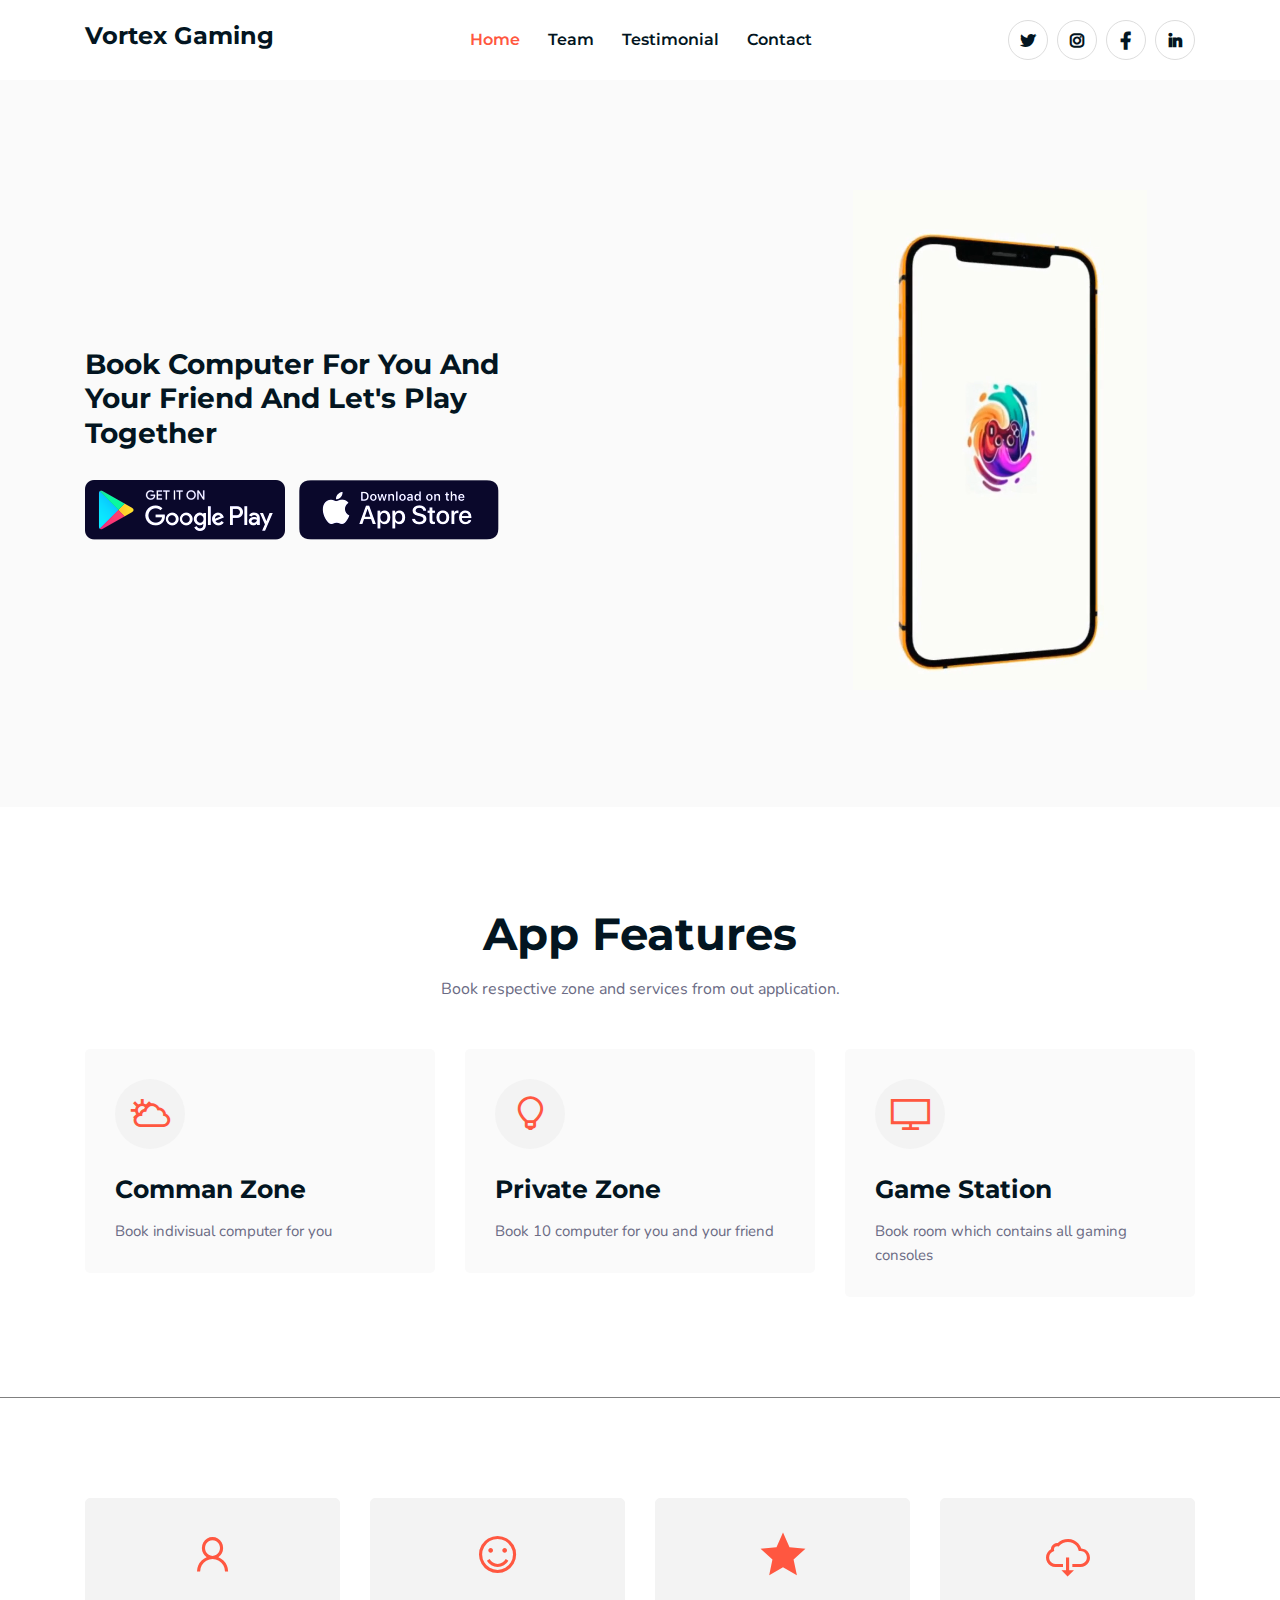
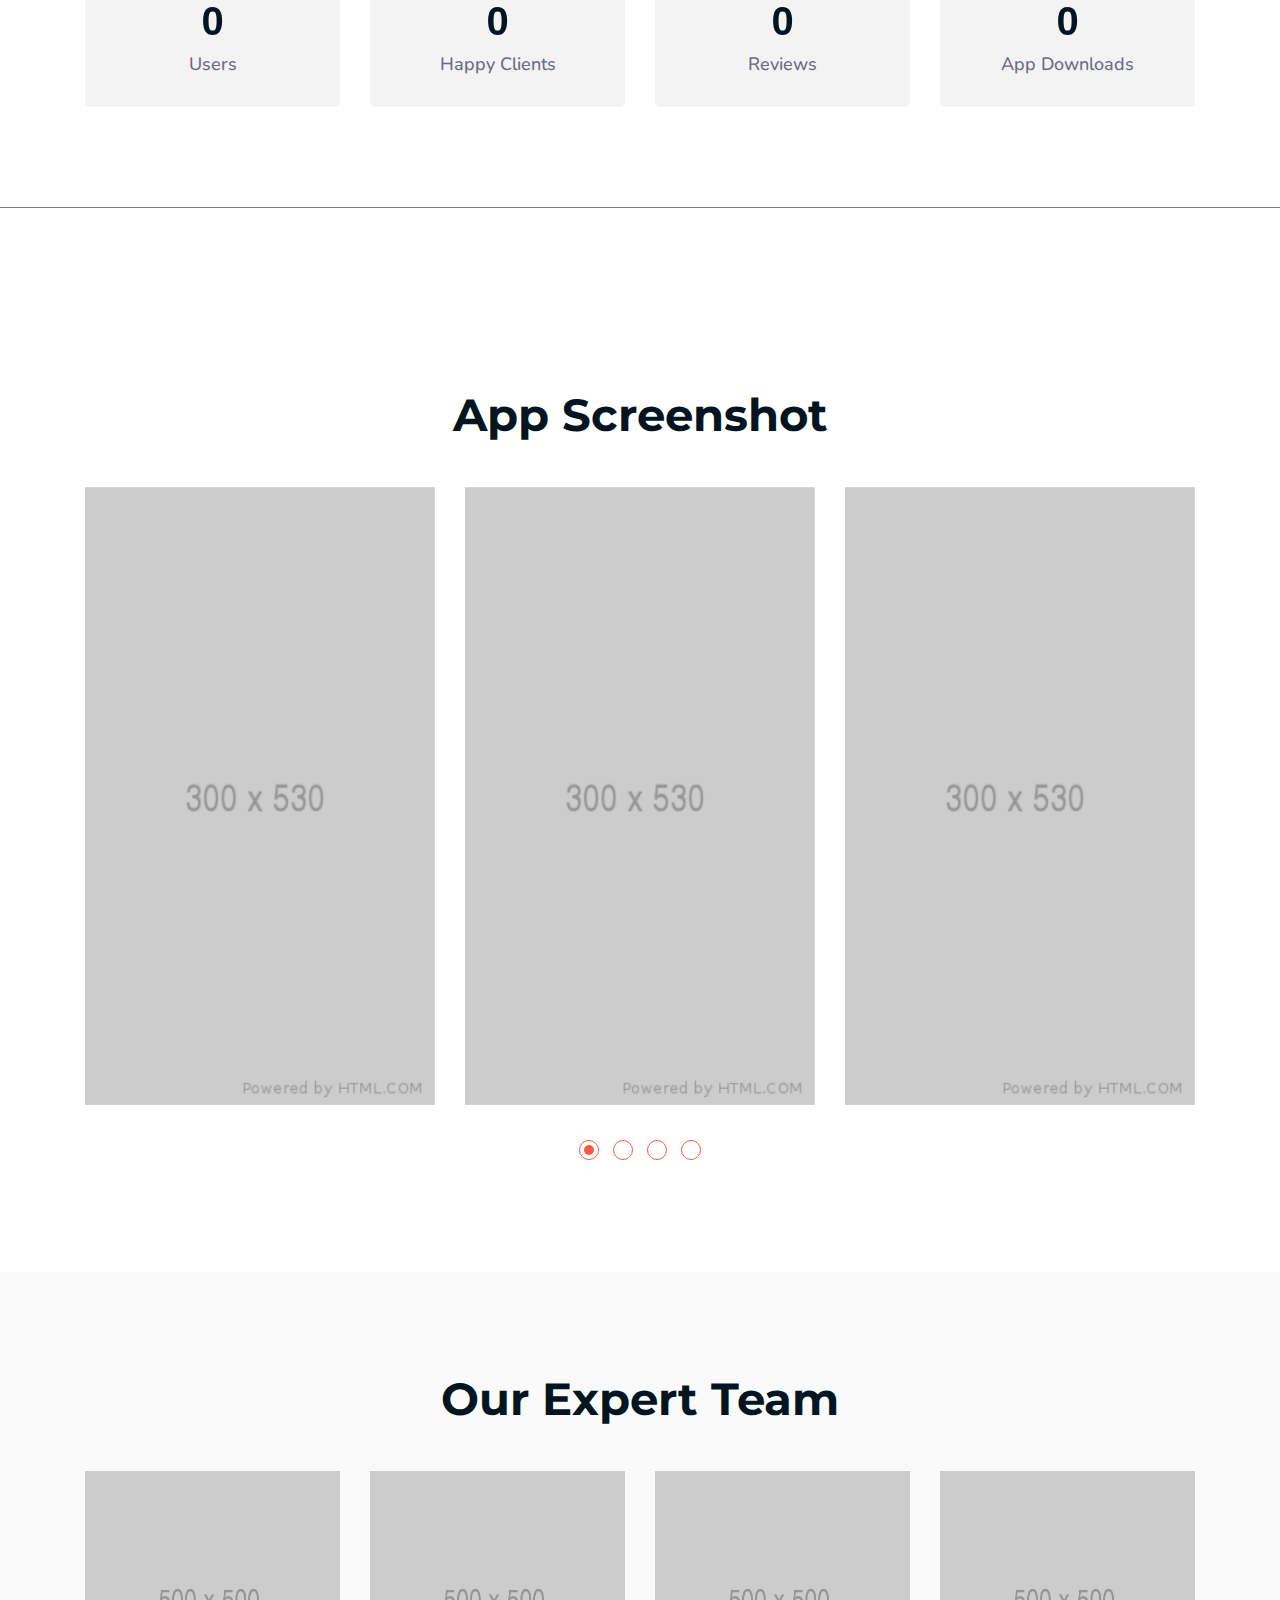
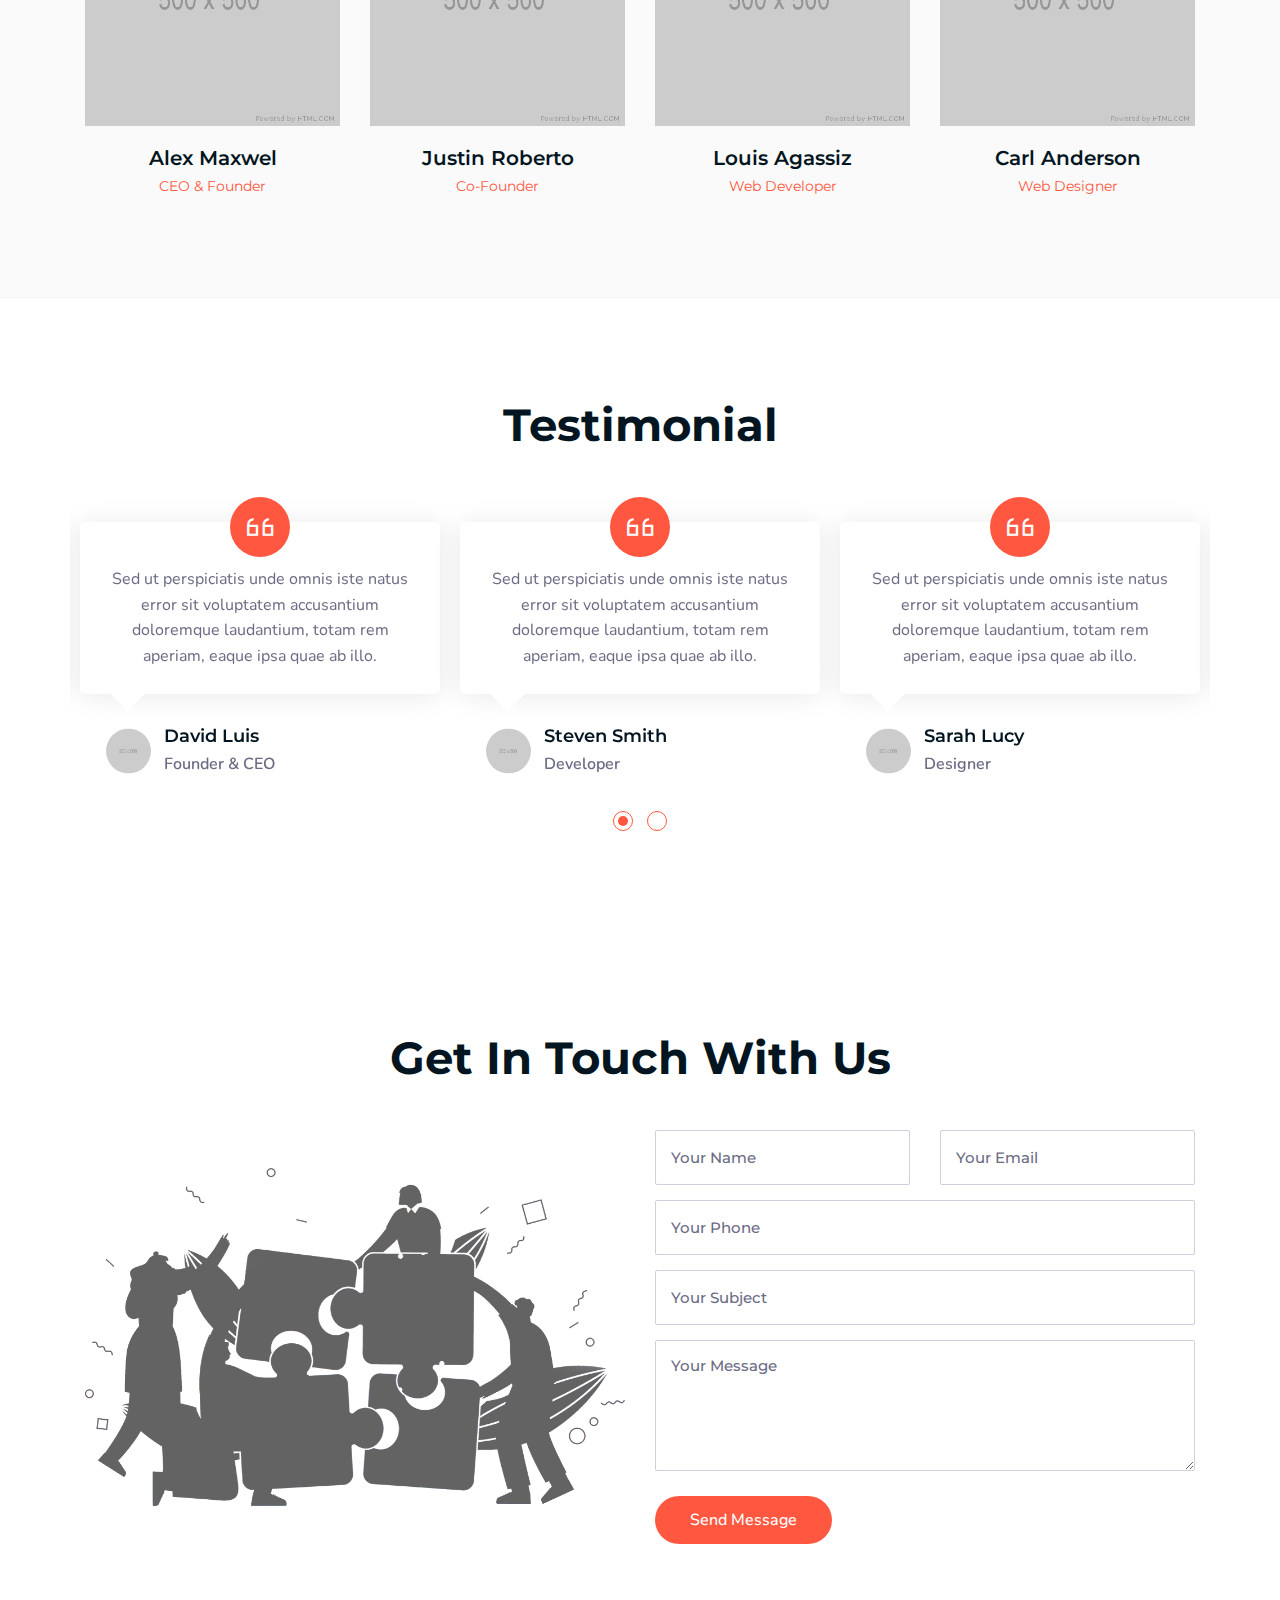
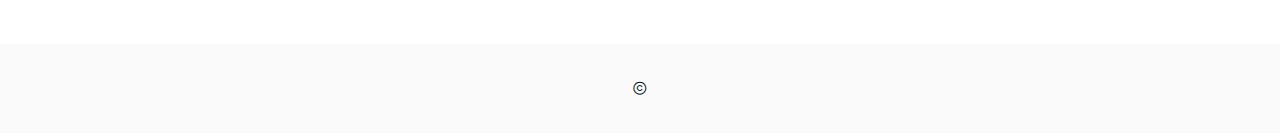
==== commit 361f4fe6: "df" ====
--- a/index.html
+++ b/index.html
@@ -144,11 +144,12 @@
                                 </div>
                             </div>
 
-                            <div class="col-lg-5">
+                            <div class="col-lg-5 p">
+                                
                                 
                                     
-                                    <video class="banner-image" style="object-fit: contain;" width="500" height="500" autoplay loop>
-                                        <source src="assets/video/final - Copy.mp4" type="video/mp4">
+                                    <video class="banner-image ppp" style="object-fit: contain;" muted width="500" height="500" autoplay loop>
+                                        <source src="assets/video/final - Copy.mp4" type="video/mp4" >
                                         Your browser does not support the video tag.
                                       </video>
                                 
--- a/assets/css/style.css
+++ b/assets/css/style.css
@@ -1,55 +1,55 @@
-/*
-@File: Zebu Template Styles
-
-* This file contains the styling for the actual template, this
-is the file you need to edit to change the look of the
-template.
-
-This files table contents are outlined below>>>>>
-
-*******************************************
-*******************************************
-
-** - Default CSS
-** - Preloader Area CSS
-** - Navbar Area CSS
-** - Book Banner Area CSS
-** - Book Area CSS
-** - About Area CSS
-** - Book Feature Area CSS
-** - Newsletter Area CSS
-** - Reviews Area CSS
-** - Fun Facts Area CSS
-** - Pricing Area CSS
-** - Author Area CSS
-** - Blog Area CSS
-** - Contact Area CSS
-** - Products Banner Area CSS
-** - Products Feature Area CSS
-** - Video Area CSS
-** - Why Choose Area CSS
-** - Products Area CSS
-** - FAQ Area CSS
-** - Gallery Area CSS
-** - App Download Area CSS
-** - App Banner Area CSS
-** - App Feature Area CSS
-** - Screenshot Area CSS
-** - Team Area CSS
-** - Testimonial Area CSS
-** - Saas Banner Area CSS
-** - Saas Feature Area CSS
-** - Overview Area CSS
-** - Page Title Area CSS
-** - Blog Details Area CSS
-** - Sidebar Widget Area CSS
-** - Product Details Area CSS
-** - Copy Right CSS
-** - Go Top CSS
-
+/*
+@File: Zebu Template Styles
+
+* This file contains the styling for the actual template, this
+is the file you need to edit to change the look of the
+template.
+
+This files table contents are outlined below>>>>>
+
+*******************************************
+*******************************************
+
+** - Default CSS
+** - Preloader Area CSS
+** - Navbar Area CSS
+** - Book Banner Area CSS
+** - Book Area CSS
+** - About Area CSS
+** - Book Feature Area CSS
+** - Newsletter Area CSS
+** - Reviews Area CSS
+** - Fun Facts Area CSS
+** - Pricing Area CSS
+** - Author Area CSS
+** - Blog Area CSS
+** - Contact Area CSS
+** - Products Banner Area CSS
+** - Products Feature Area CSS
+** - Video Area CSS
+** - Why Choose Area CSS
+** - Products Area CSS
+** - FAQ Area CSS
+** - Gallery Area CSS
+** - App Download Area CSS
+** - App Banner Area CSS
+** - App Feature Area CSS
+** - Screenshot Area CSS
+** - Team Area CSS
+** - Testimonial Area CSS
+** - Saas Banner Area CSS
+** - Saas Feature Area CSS
+** - Overview Area CSS
+** - Page Title Area CSS
+** - Blog Details Area CSS
+** - Sidebar Widget Area CSS
+** - Product Details Area CSS
+** - Copy Right CSS
+** - Go Top CSS
+
 */
-/*================================================
-Default CSS
+/*================================================
+Default CSS
 =================================================*/
 @import url("https://fonts.googleapis.com/css2?family=Montserrat:ital,wght@0,100;0,200;0,300;0,400;0,500;0,600;0,700;0,800;0,900;1,100;1,200;1,300;1,400;1,500;1,600;1,700;1,800;1,900&display=swap");
 @import url("https://fonts.googleapis.com/css2?family=Nunito:ital,wght@0,200;0,300;0,400;0,600;0,700;0,800;0,900;1,200;1,300;1,400;1,600;1,700;1,800;1,900&display=swap");
@@ -87,7 +87,22 @@
 button:focus, input:focus {
   outline: 0;
 }
-
+.ppp{
+  width: 500px;
+  height: 500px;
+}
+@media only screen and (max-width: 768px) {
+  /* Your CSS rules for small screens go here */
+  /* For example: */
+  .p{
+    display: flex;
+    justify-content: center;
+  }
+  .ppp{
+    width: 300px;
+    height: 300px;
+  }
+}
 p {
   color: var(--optionalColor);
   line-height: 1.6;
@@ -166,9 +181,9 @@
   border-radius: 50%;
   background-color: var(--blackColor);
   color: var(--whiteColor);
-  -webkit-transition: width 0.5s ease-in-out, +  -webkit-transition: width 0.5s ease-in-out, 
  height 0.5s ease-in-out;
-  transition: width 0.5s ease-in-out, +  transition: width 0.5s ease-in-out, 
  height 0.5s ease-in-out;
   -webkit-transform: translate(-50%, -50%);
           transform: translate(-50%, -50%);
@@ -208,8 +223,8 @@
   line-height: 1.8;
 }
 
-/*================================================
-Preloader Area CSS
+/*================================================
+Preloader Area CSS
 =================================================*/
 .preloader {
   position: fixed;
@@ -337,8 +352,8 @@
   }
 }
 
-/*================================================
-Navbar Area CSS
+/*================================================
+Navbar Area CSS
 =================================================*/
 .navbar {
   position: relative;
@@ -457,8 +472,8 @@
   color: var(--whiteColor);
 }
 
-/*================================================
-Book Banner Area CSS
+/*================================================
+Book Banner Area CSS
 =================================================*/
 .book-banner-area {
   position: relative;
@@ -536,8 +551,8 @@
   margin-right: 0;
 }
 
-/*================================================
-Book Area CSS
+/*================================================
+Book Area CSS
 =================================================*/
 .book-item {
   -webkit-transition: var(--transition);
@@ -655,8 +670,8 @@
   right: 0;
 }
 
-/*================================================
-About Area CSS
+/*================================================
+About Area CSS
 =================================================*/
 .book-about-image {
   background-image: url(../../assets/img/book-about.jpg);
@@ -826,8 +841,8 @@
   text-align: right;
 }
 
-/*================================================
-Book Feature Area CSS
+/*================================================
+Book Feature Area CSS
 =================================================*/
 .single-book-feature {
   margin-bottom: 30px;
@@ -909,8 +924,8 @@
   color: var(--whiteColor);
 }
 
-/*================================================
-Newsletter Area CSS
+/*================================================
+Newsletter Area CSS
 =================================================*/
 .newsletter-form-content .newsletter-content h2 {
   font-size: 45px;
@@ -990,8 +1005,8 @@
   border-bottom: 1px solid #f3f3f3;
 }
 
-/*================================================
-Reviews Area CSS
+/*================================================
+Reviews Area CSS
 =================================================*/
 .reviews-area {
   background-color: #fafafa;
@@ -1136,8 +1151,8 @@
   outline: 0;
 }
 
-/*================================================
-Fun Facts Area CSS
+/*================================================
+Fun Facts Area CSS
 =================================================*/
 .fun-facts-area {
   background-image: url(../../assets/img/fun-facts-bg.jpg);
@@ -1251,8 +1266,8 @@
   color: var(--whiteColor);
 }
 
-/*================================================
-Pricing Area CSS
+/*================================================
+Pricing Area CSS
 =================================================*/
 .pricing-area {
   background-color: #fafafa;
@@ -1373,8 +1388,8 @@
   display: block;
 }
 
-/*================================================
-Author Area CSS
+/*================================================
+Author Area CSS
 =================================================*/
 .author-area .row {
   background-color: #fafafa;
@@ -1430,8 +1445,8 @@
   color: var(--whiteColor);
 }
 
-/*================================================
-Blog Area CSS
+/*================================================
+Blog Area CSS
 =================================================*/
 .blog-area {
   background-color: #fafafa;
@@ -1500,8 +1515,8 @@
           box-shadow: 0 2px 28px 0 rgba(0, 0, 0, 0.09);
 }
 
-/*================================================
-Contact Area CSS
+/*================================================
+Contact Area CSS
 =================================================*/
 .contact-form form .form-group {
   margin-bottom: 15px;
@@ -1575,8 +1590,8 @@
   margin-top: 20px !important;
 }
 
-/*================================================
-Products Banner Area CSS
+/*================================================
+Products Banner Area CSS
 =================================================*/
 .products-banner-area {
   position: relative;
@@ -1606,8 +1621,8 @@
   text-align: left;
 }
 
-/*================================================
-Products Feature Area CSS
+/*================================================
+Products Feature Area CSS
 =================================================*/
 .single-products-feature {
   margin-bottom: 30px;
@@ -1691,8 +1706,8 @@
   color: var(--whiteColor);
 }
 
-/*================================================
-Video Area CSS
+/*================================================
+Video Area CSS
 =================================================*/
 .video-area.bg-ffffff {
   text-align: center;
@@ -1849,8 +1864,8 @@
   }
 }
 
-/*================================================
-Why Choose Area CSS
+/*================================================
+Why Choose Area CSS
 =================================================*/
 .why-choose-area {
   background-color: #fafafa;
@@ -1953,8 +1968,8 @@
   margin-top: -30px;
 }
 
-/*================================================
-Products Area CSS
+/*================================================
+Products Area CSS
 =================================================*/
 .single-products-box {
   position: relative;
@@ -2103,8 +2118,8 @@
   line-height: 0;
 }
 
-/*================================================
-FAQ Area CSS
+/*================================================
+FAQ Area CSS
 =================================================*/
 .faq-area {
   background-color: #fafafa;
@@ -2165,8 +2180,8 @@
   display: block;
 }
 
-/*================================================
-Gallery Area CSS
+/*================================================
+Gallery Area CSS
 =================================================*/
 .gallery-area {
   border-top: 1px solid #f3f3f3;
@@ -2234,8 +2249,8 @@
   visibility: visible;
 }
 
-/*================================================
-App Download Area CSS
+/*================================================
+App Download Area CSS
 =================================================*/
 .app-download {
   background-color: #fafafa;
@@ -2258,8 +2273,8 @@
   margin-right: 0;
 }
 
-/*================================================
-App Banner Area CSS
+/*================================================
+App Banner Area CSS
 =================================================*/
 .app-banner-area {
   position: relative;
@@ -2283,8 +2298,8 @@
   font-size: 60px;
 }
 
-/*================================================
-App Feature Area CSS
+/*================================================
+App Feature Area CSS
 =================================================*/
 .single-app-features {
   margin-bottom: 30px;
@@ -2367,8 +2382,8 @@
   color: var(--whiteColor);
 }
 
-/*================================================
-Screenshot Area CSS
+/*================================================
+Screenshot Area CSS
 =================================================*/
 .screenshot-area {
   background-image: url(../../assets/img/fun-facts-bg2.jpg);
@@ -2440,8 +2455,8 @@
   margin-top: 30px;
 }
 
-/*================================================
-Team Area CSS
+/*================================================
+Team Area CSS
 =================================================*/
 .team-area.bg-ffffff {
   background-color: #fafafa;
@@ -2557,8 +2572,8 @@
   visibility: visible;
 }
 
-/*================================================
-Testimonial Area CSS
+/*================================================
+Testimonial Area CSS
 =================================================*/
 .single-testimonial-item {
   position: relative;
@@ -2694,8 +2709,8 @@
   line-height: 0;
 }
 
-/*================================================
-Saas Banner Area CSS
+/*================================================
+Saas Banner Area CSS
 =================================================*/
 .saas-banner-area {
   position: relative;
@@ -2783,8 +2798,8 @@
   font-family: var(--mainfontFamily);
 }
 
-/*================================================
-Saas Feature Area CSS
+/*================================================
+Saas Feature Area CSS
 =================================================*/
 .single-saas-features {
   margin-bottom: 30px;
@@ -2867,8 +2882,8 @@
   color: var(--whiteColor);
 }
 
-/*================================================
-Overview Area CSS
+/*================================================
+Overview Area CSS
 =================================================*/
 .overview-item {
   padding-bottom: 100px;
@@ -2929,8 +2944,8 @@
   padding-left: 35px;
 }
 
-/*================================================
-Page Title Area CSS
+/*================================================
+Page Title Area CSS
 =================================================*/
 .page-title-area {
   background-color: #fafafa;
@@ -2989,8 +3004,8 @@
   display: none;
 }
 
-/*================================================
-Blog Details Area CSS
+/*================================================
+Blog Details Area CSS
 =================================================*/
 .blog-details-desc .article-content {
   margin-top: 30px;
@@ -3516,8 +3531,8 @@
   background-color: var(--blackColor);
 }
 
-/*================================================
-Sidebar Widget Area CSS
+/*================================================
+Sidebar Widget Area CSS
 =================================================*/
 .widget-area .widget {
   margin-top: 35px;
@@ -3888,8 +3903,8 @@
   border-color: var(--optionalfontFamily);
 }
 
-/*================================================
-Product Details Area CSS
+/*================================================
+Product Details Area CSS
 =================================================*/
 .product-details-image {
   background-image: url(../../assets/img/product-details.jpg);
@@ -4460,8 +4475,8 @@
   height: auto;
 }
 
-/*================================================
-Specification Area CSS
+/*================================================
+Specification Area CSS
 =================================================*/
 .specification-area {
   background-color: #fafafa;
@@ -4488,8 +4503,8 @@
   margin-left: 6px;
 }
 
-/*================================================
-Users Area CSS
+/*================================================
+Users Area CSS
 =================================================*/
 .users-area {
   background-image: url(../../assets/img/users-bg.jpg);
@@ -4534,8 +4549,8 @@
   margin-top: 30px;
 }
 
-/*================================================
-Copy Right CSS
+/*================================================
+Copy Right CSS
 =================================================*/
 .copy-right {
   background-color: #fafafa;
@@ -4558,8 +4573,8 @@
   font-weight: bold;
 }
 
-/*================================================
-Go Top CSS
+/*================================================
+Go Top CSS
 =================================================*/
 .go-top {
   position: fixed;
@@ -4613,8 +4628,8 @@
           transform: translateY(-5px);
 }
 
-/*================================================
-Modal CSS
+/*================================================
+Modal CSS
 =================================================*/
 .productsQuickView .modal-dialog {
   max-width: 900px;
@@ -4996,8 +5011,8 @@
   background-color: transparent;
 }
 
-/*==============================
-Sidebar Eaxmple Demo CSS
+/*==============================
+Sidebar Eaxmple Demo CSS
 ==============================*/
 .demo-modal-panel {
   position: fixed;
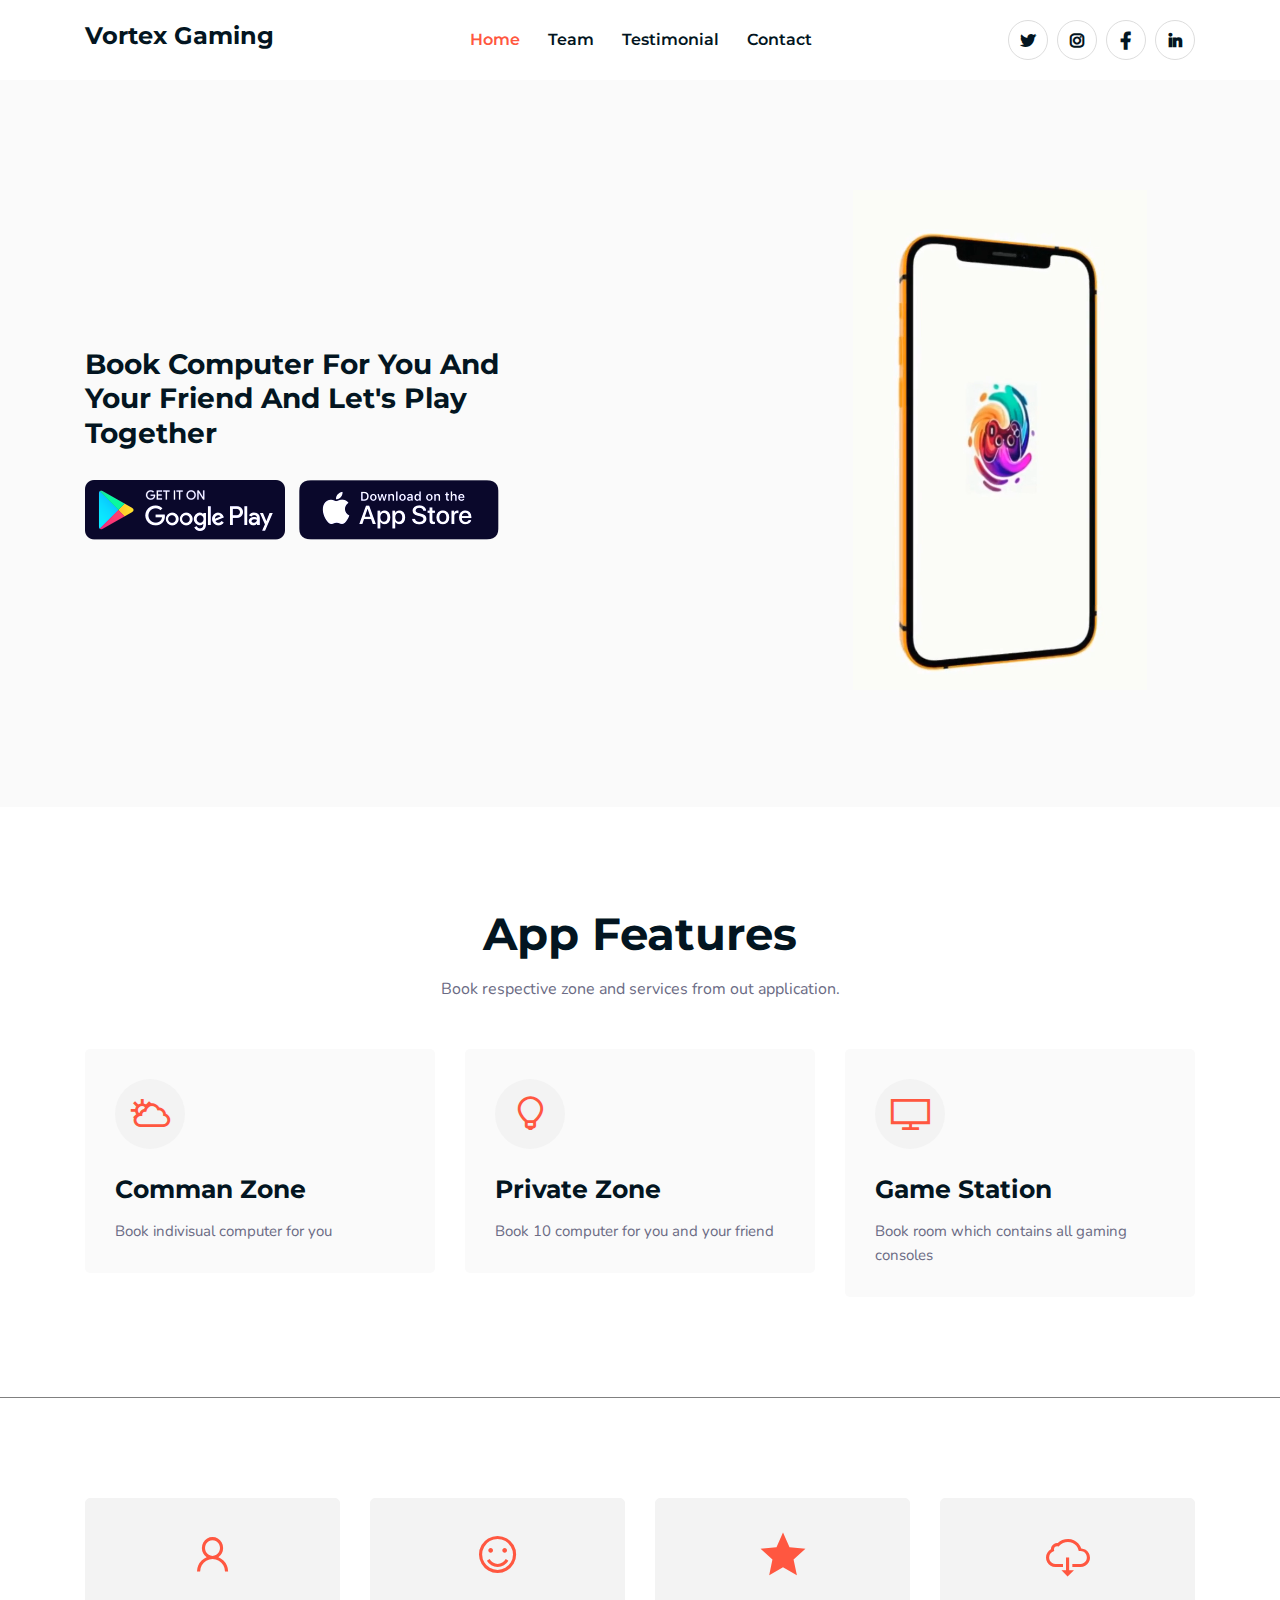
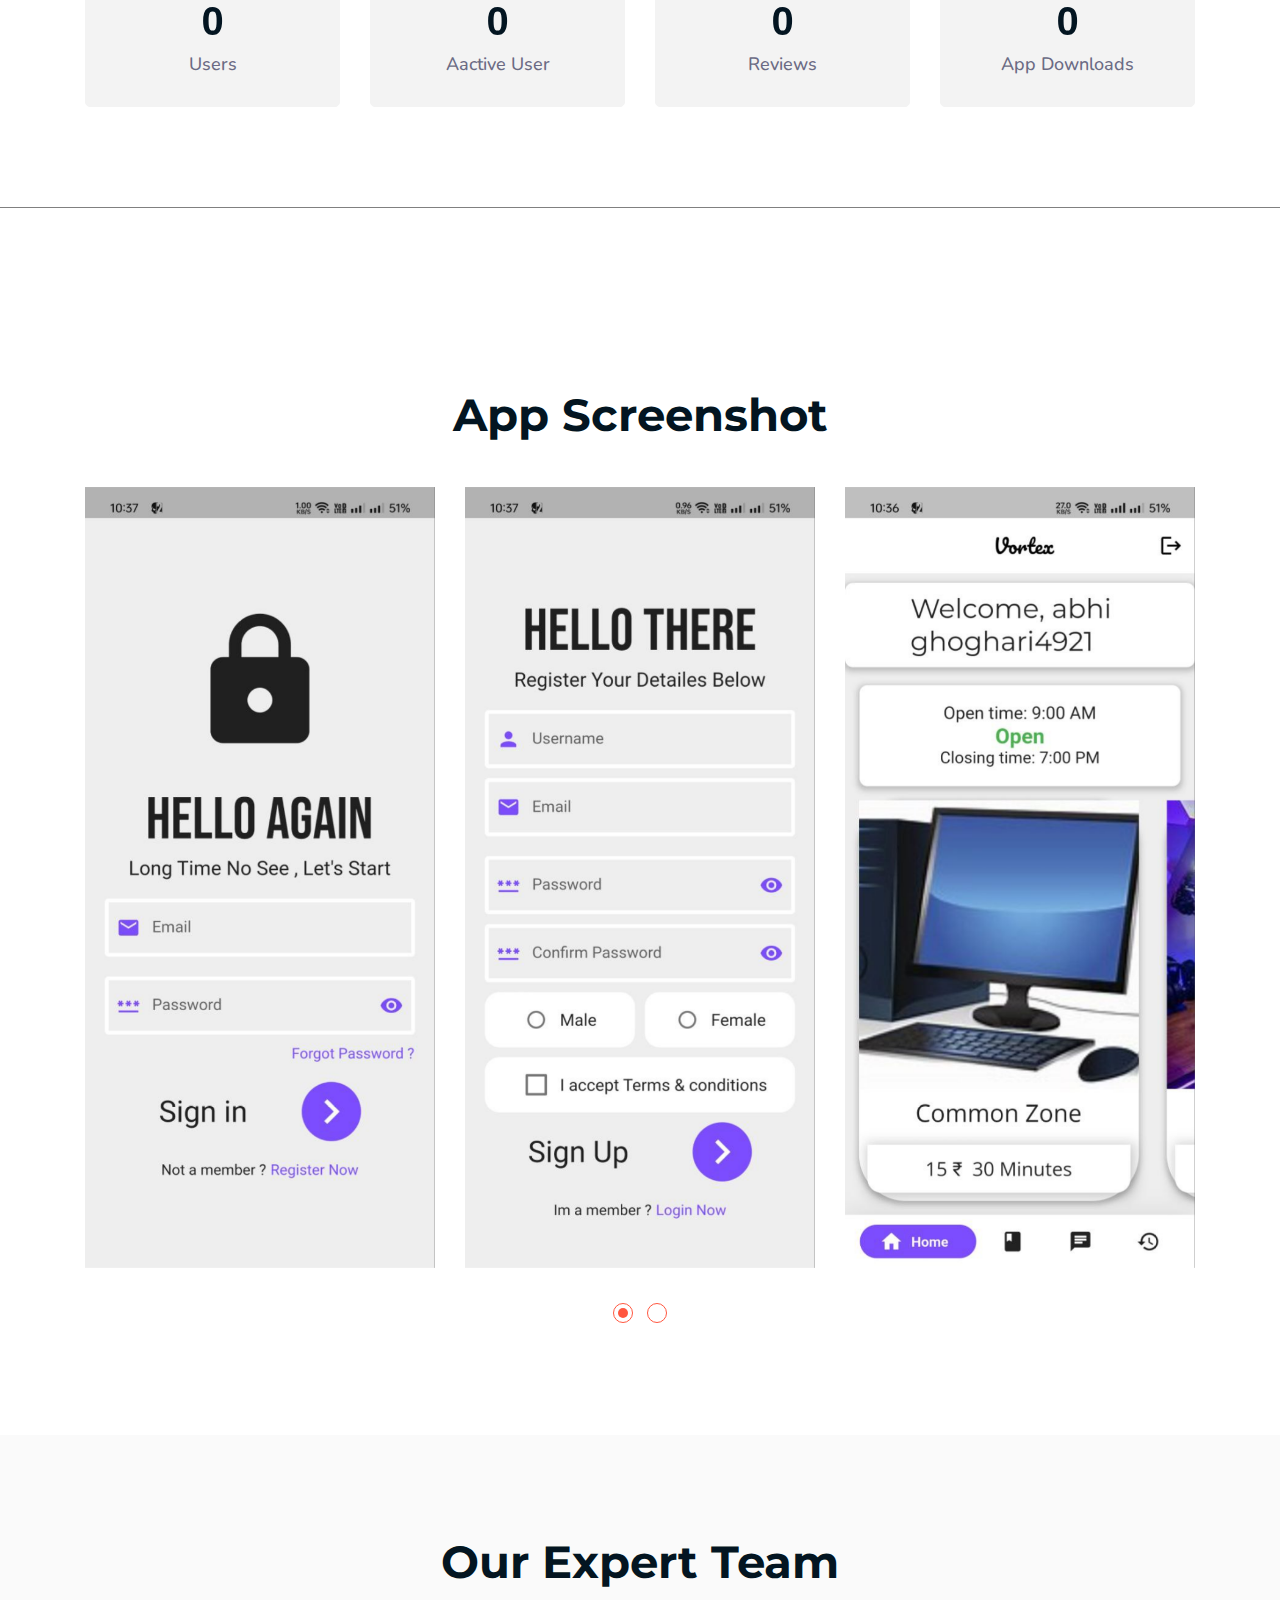
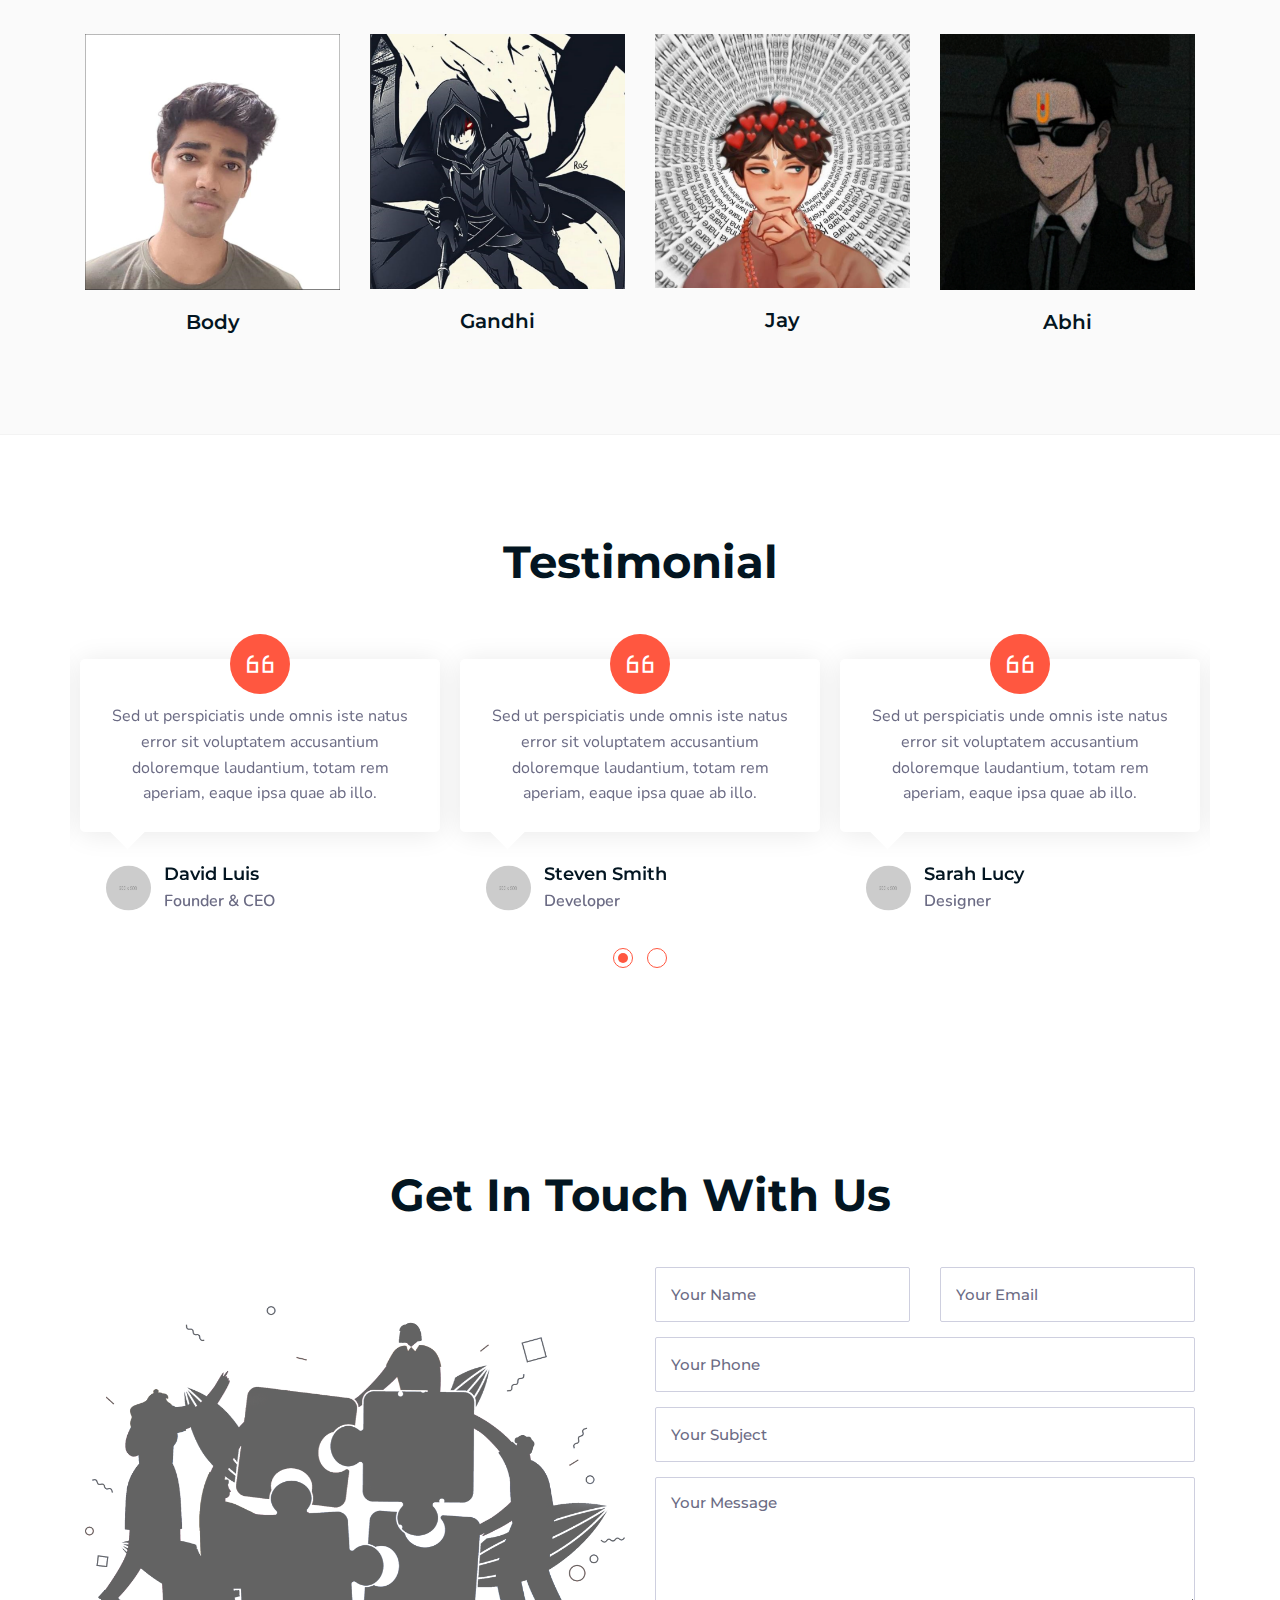
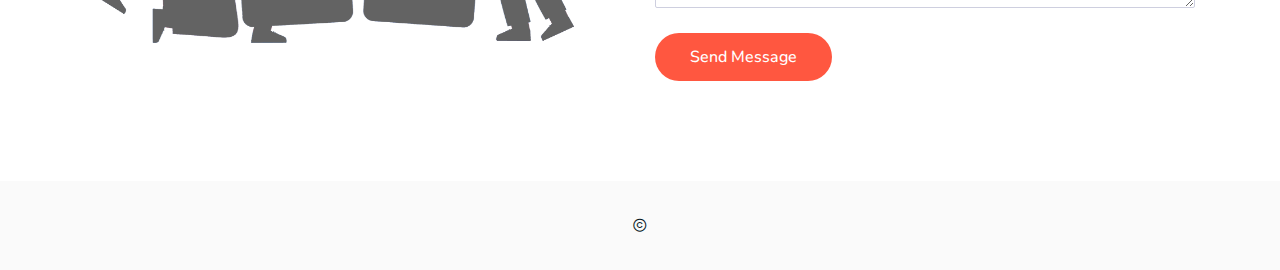
==== commit ddb066a1: "sdf" ====
--- a/index.html
+++ b/index.html
@@ -247,7 +247,7 @@
                                 <i class="las la-user"></i>
                             </div>
                             <h3>
-                                <span class="odometer" data-count="370">00</span>
+                                <span class="odometer" data-count="1000">00</span>
                             </h3>
                             <p>Users</p>
                         </div>
@@ -261,7 +261,7 @@
                             <h3>
                                 <span class="odometer" data-count="560">00</span>
                             </h3>
-                            <p>Happy Clients</p>
+                            <p>Aactive User</p>
                         </div>
                     </div>
 
@@ -307,75 +307,41 @@
                 <div class="screenshot-slider owl-carousel owl-theme">
                     <div class="screenshot-item">
                         <div class="image">
-                            <img src="assets/img/screenshot/1.png" alt="image">
+                            <img src="assets/screenshot/photo_2024-03-19_10-38-57.jpg" alt="image">
                         </div>
                     </div>
 
                     <div class="screenshot-item">
                         <div class="image">
-                            <img src="assets/img/screenshot/2.png" alt="image">
+                            <img src="assets/screenshot/photo_2024-03-19_10-38-39.jpg" alt="image">
                         </div>
                     </div>
 
                     <div class="screenshot-item">
                         <div class="image">
-                            <img src="assets/img/screenshot/3.png" alt="image">
+                            <img src="assets/screenshot/photo_2024-03-19_10-39-11.jpg" alt="image">
                         </div>
                     </div>
 
                     <div class="screenshot-item">
                         <div class="image">
-                            <img src="assets/img/screenshot/4.png" alt="image">
+                            <img src="assets/screenshot/photo_2024-03-19_10-39-08.jpg" alt="image">
                         </div>
                     </div>
 
                     <div class="screenshot-item">
                         <div class="image">
-                            <img src="assets/img/screenshot/5.png" alt="image">
+                            <img src="assets/screenshot/photo_2024-03-19_10-39-05.jpg" alt="image">
                         </div>
                     </div>
 
                     <div class="screenshot-item">
                         <div class="image">
-                            <img src="assets/img/screenshot/6.png" alt="image">
-                        </div>
-                    </div>
-
-                    <div class="screenshot-item">
-                        <div class="image">
-                            <img src="assets/img/screenshot/1.png" alt="image">
-                        </div>
-                    </div>
-
-                    <div class="screenshot-item">
-                        <div class="image">
-                            <img src="assets/img/screenshot/2.png" alt="image">
-                        </div>
-                    </div>
-
-                    <div class="screenshot-item">
-                        <div class="image">
-                            <img src="assets/img/screenshot/3.png" alt="image">
-                        </div>
-                    </div>
-
-                    <div class="screenshot-item">
-                        <div class="image">
-                            <img src="assets/img/screenshot/4.png" alt="image">
-                        </div>
-                    </div>
-
-                    <div class="screenshot-item">
-                        <div class="image">
-                            <img src="assets/img/screenshot/5.png" alt="image">
-                        </div>
-                    </div>
-
-                    <div class="screenshot-item">
-                        <div class="image">
-                            <img src="assets/img/screenshot/6.png" alt="image">
-                        </div>
-                    </div>
+                            <img src="assets/screenshot/photo_2024-03-19_10-39-02.jpg" alt="image">
+                        </div>
+                    </div>
+
+                    
                 </div>
             </div>
         </section>
@@ -425,7 +391,7 @@
                     <div class="col-lg-3 col-md-6">
                         <div class="single-team-box">
                             <div class="image">
-                                <img src="assets/img/team/team1.jpg" alt="image">
+                                <img src="assets/profile/body.png" alt="image">
 
                                 <ul class="social">
                                     <li>
@@ -452,8 +418,8 @@
                             </div>
 
                             <div class="content">
-                                <h3>Alex Maxwel</h3>
-                                <span>CEO & Founder</span>
+                                <h3>Body</h3>
+                                
                             </div>
                         </div>
                     </div>
@@ -461,7 +427,7 @@
                     <div class="col-lg-3 col-md-6">
                         <div class="single-team-box">
                             <div class="image">
-                                <img src="assets/img/team/team2.jpg" alt="image">
+                                <img src="assets/profile/gandhi.png" alt="image">
 
                                 <ul class="social">
                                     <li>
@@ -488,8 +454,8 @@
                             </div>
 
                             <div class="content">
-                                <h3>Justin Roberto</h3>
-                                <span>Co-Founder</span>
+                                <h3>Gandhi</h3>
+                              
                             </div>
                         </div>
                     </div>
@@ -497,8 +463,8 @@
                     <div class="col-lg-3 col-md-6">
                         <div class="single-team-box">
                             <div class="image">
-                                <img src="assets/img/team/team3.jpg" alt="image">
-
+                                
+                                <img src="assets/profile/nigga.png" alt="image">
                                 <ul class="social">
                                     <li>
                                         <a href="#" target="_blank">
@@ -524,8 +490,8 @@
                             </div>
 
                             <div class="content">
-                                <h3>Louis Agassiz</h3>
-                                <span>Web Developer</span>
+                                <h3>Jay</h3>
+                            
                             </div>
                         </div>
                     </div>
@@ -533,7 +499,7 @@
                     <div class="col-lg-3 col-md-6">
                         <div class="single-team-box">
                             <div class="image">
-                                <img src="assets/img/team/team4.jpg" alt="image">
+                                <img src="assets/profile/abhi.png" alt="image">
 
                                 <ul class="social">
                                     <li>
@@ -560,8 +526,8 @@
                             </div>
 
                             <div class="content">
-                                <h3>Carl Anderson</h3>
-                                <span>Web Designer</span>
+                                <h3>Abhi</h3>
+                                
                             </div>
                         </div>
                     </div>
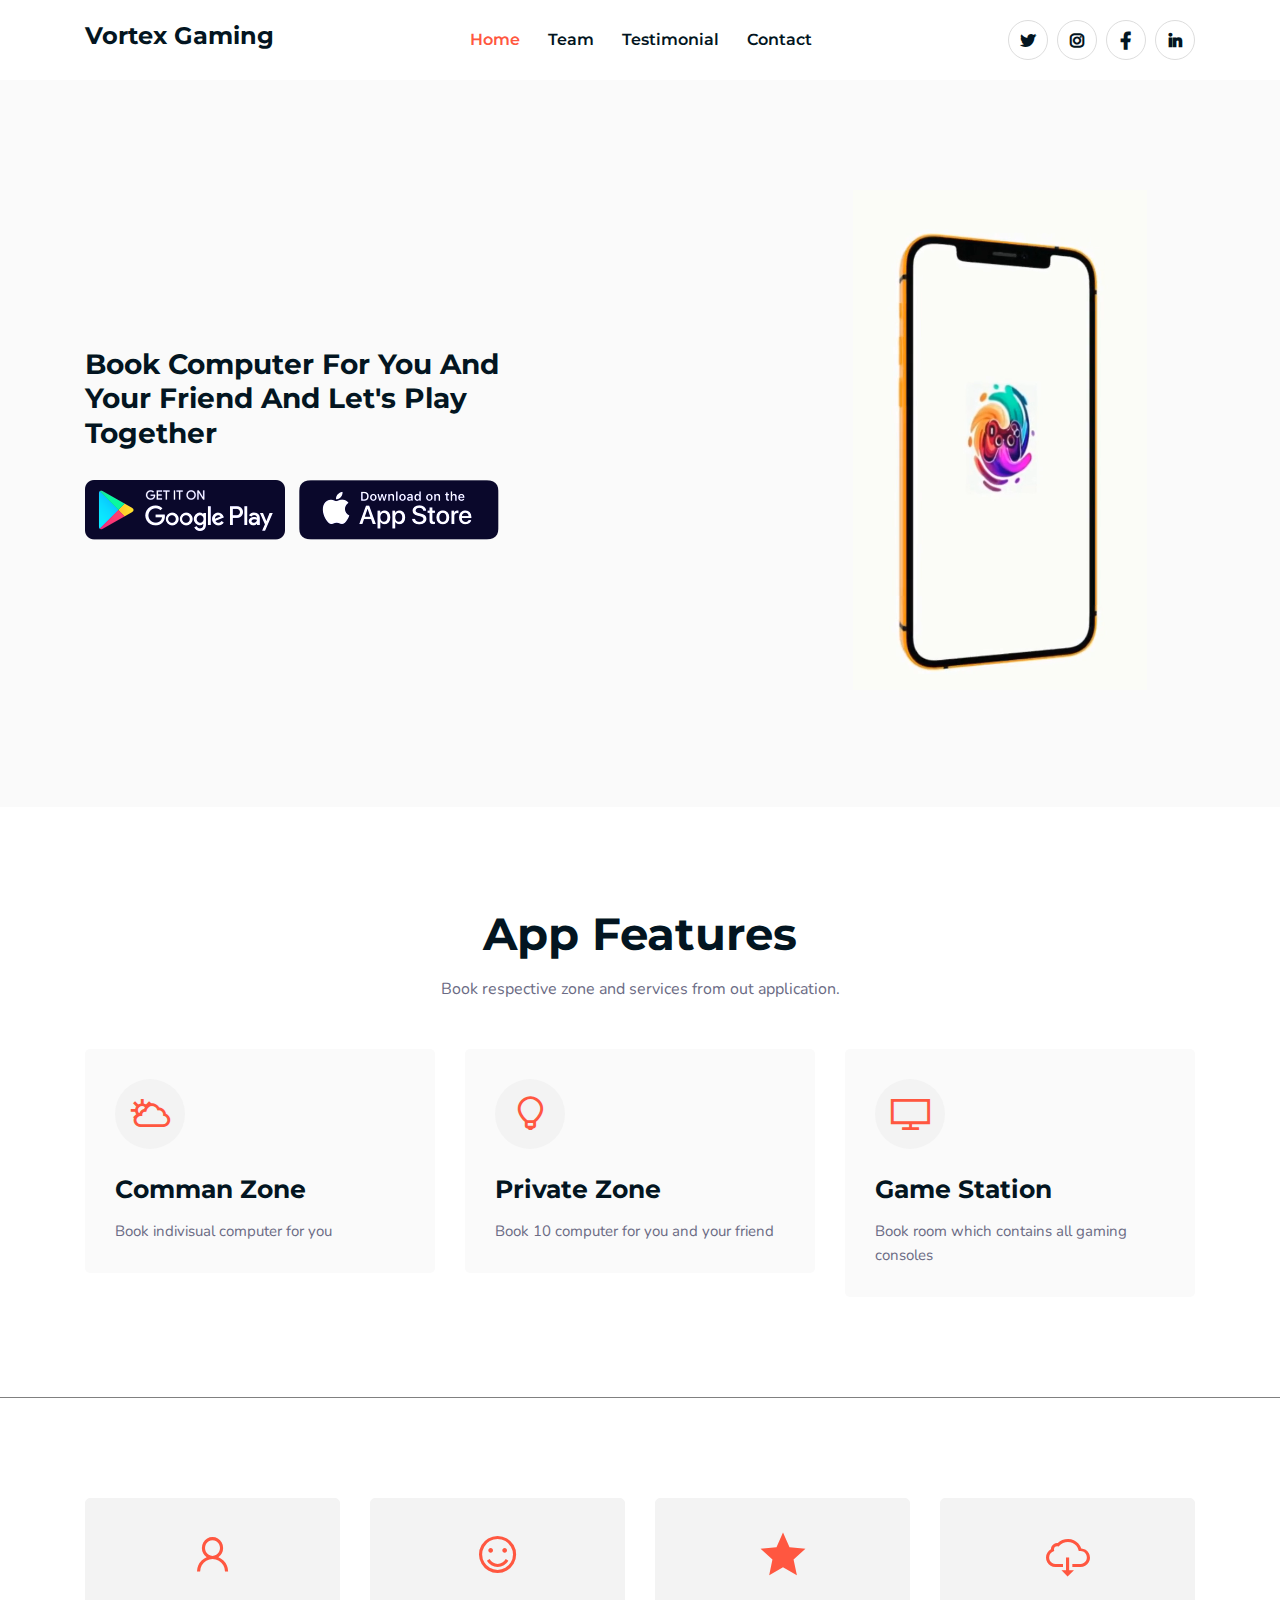
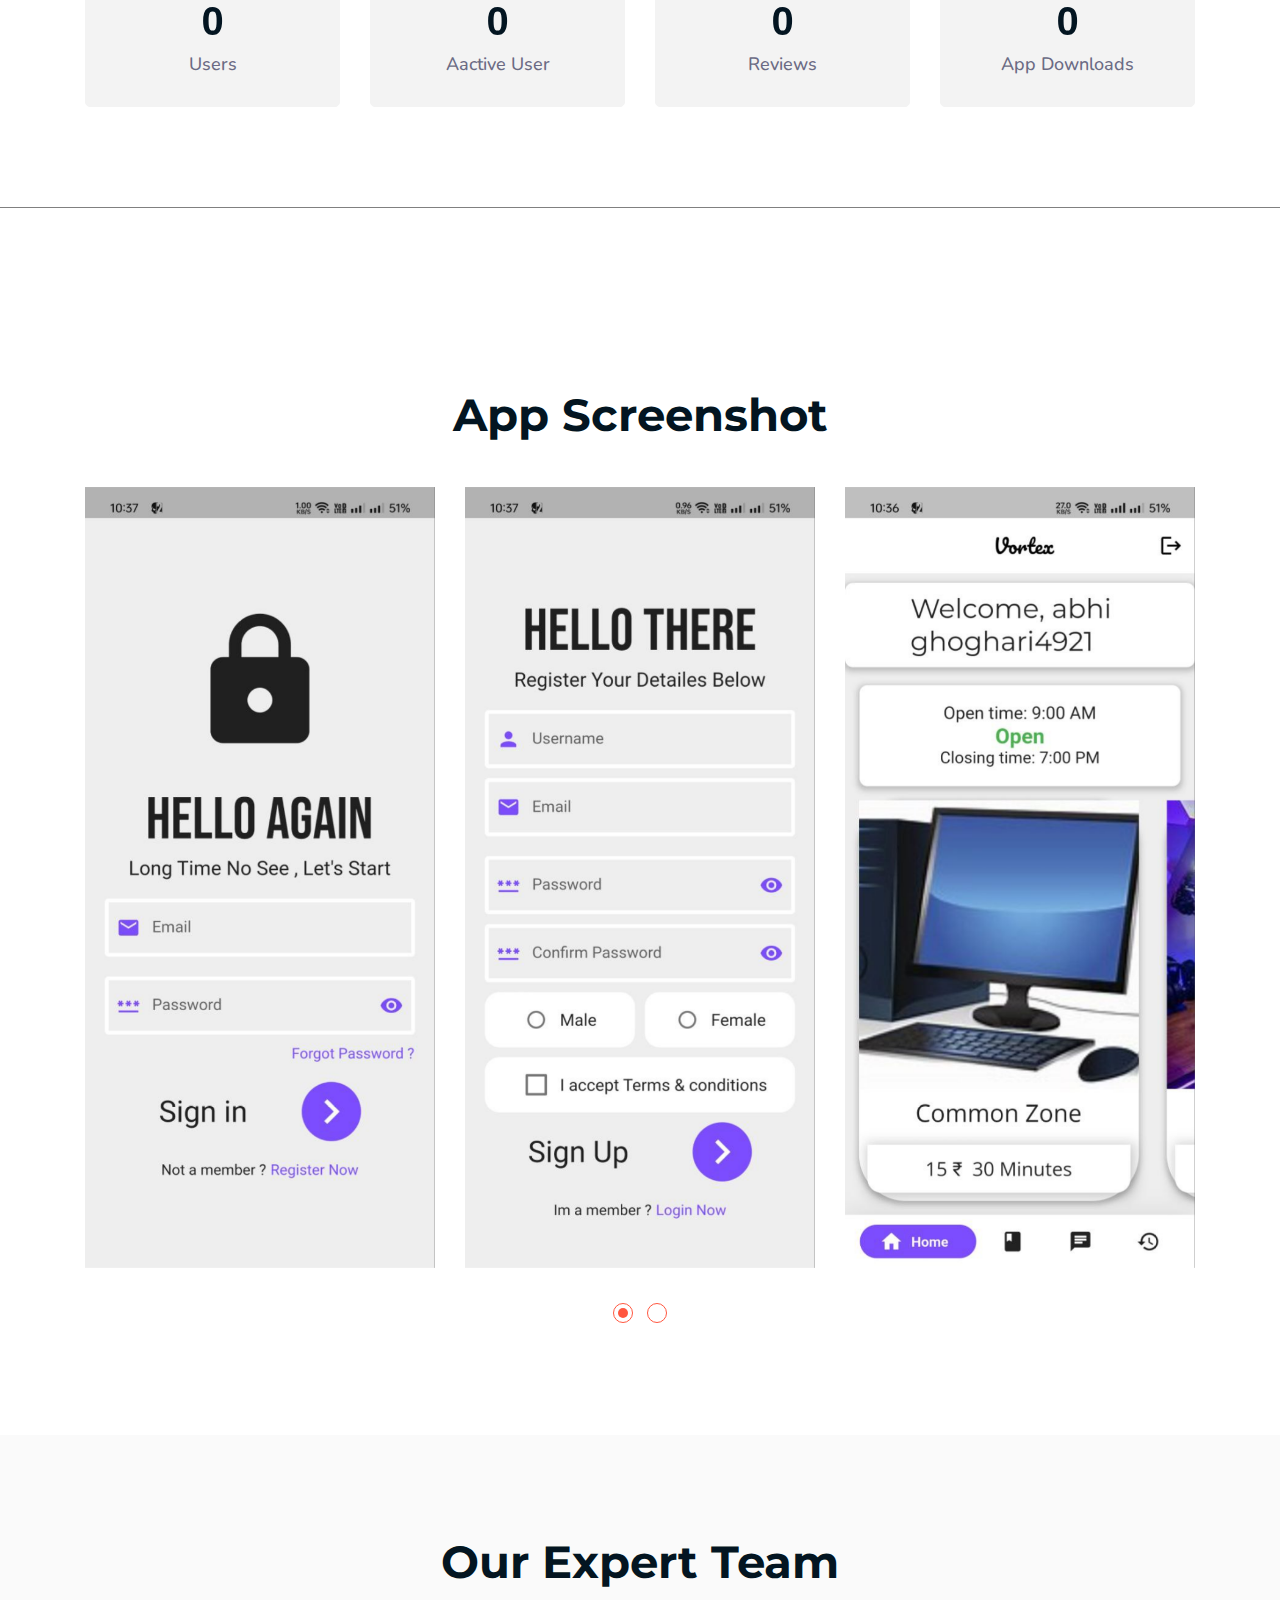
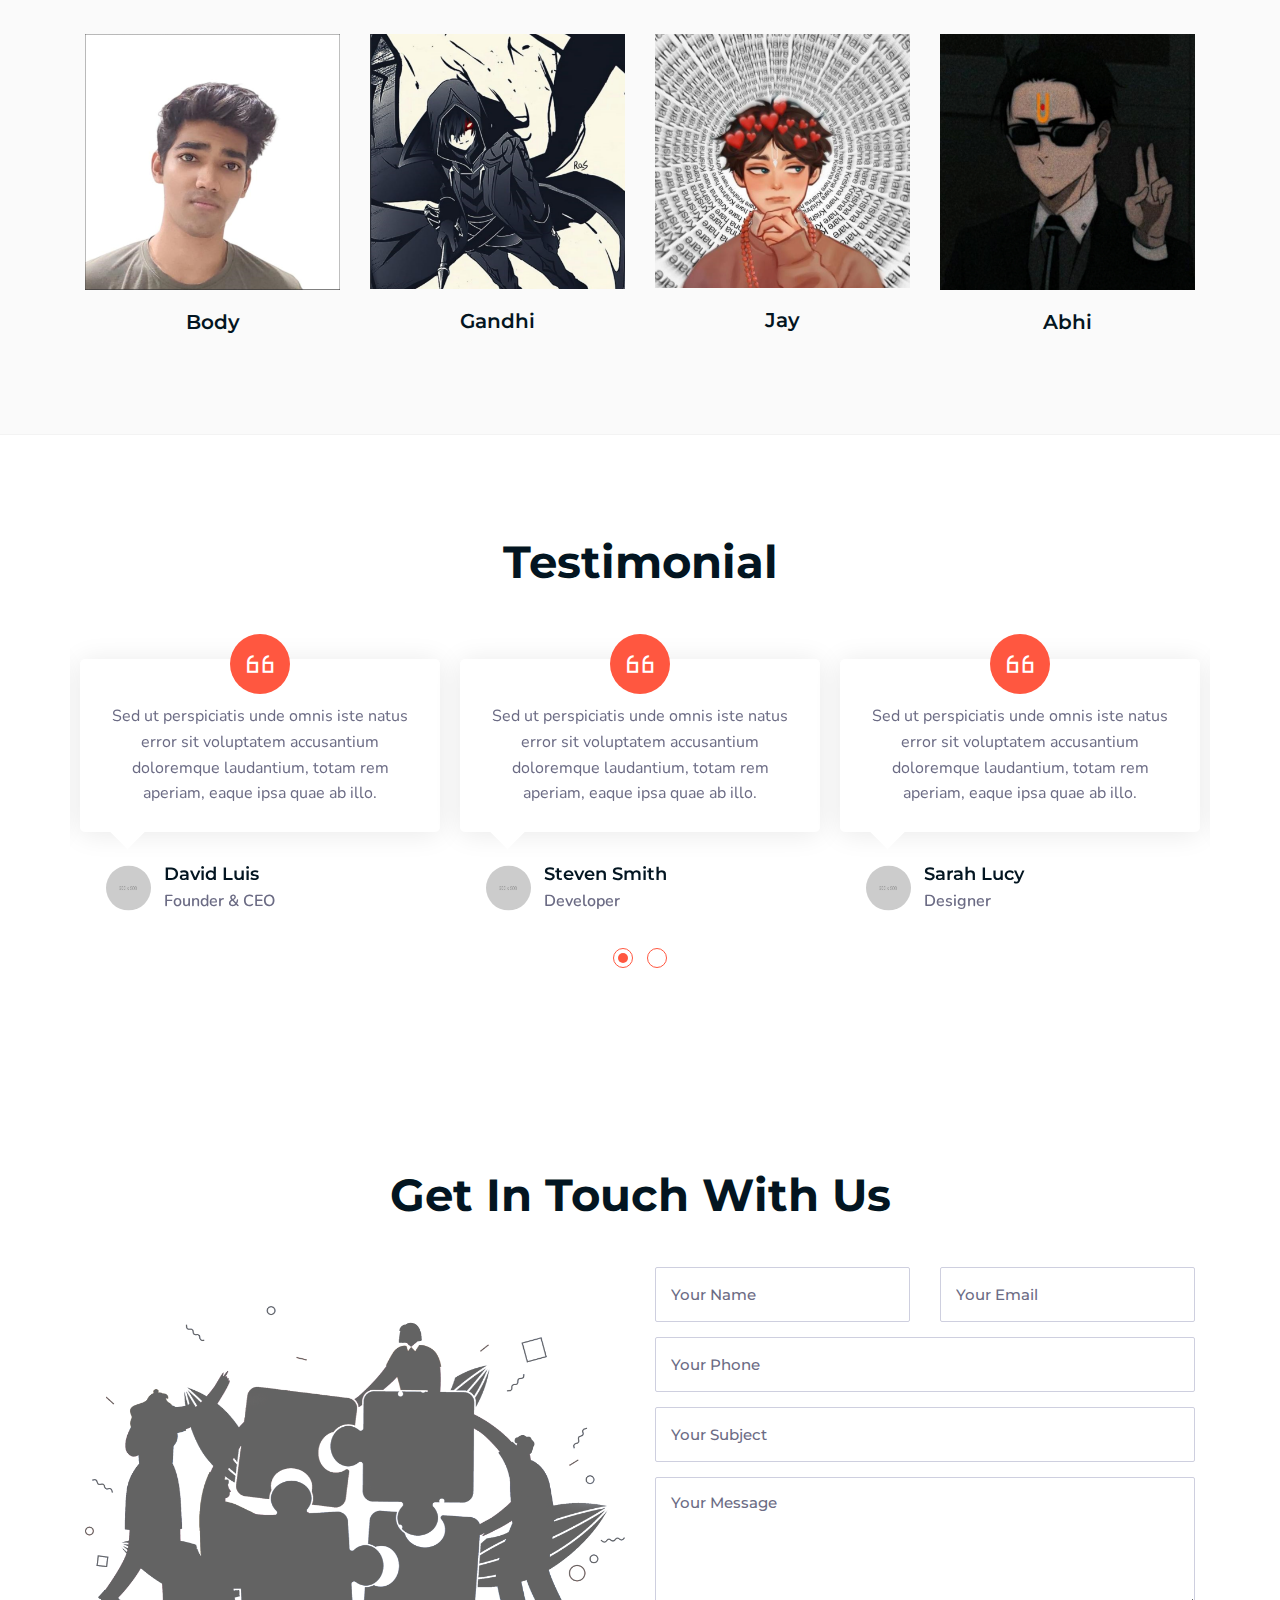
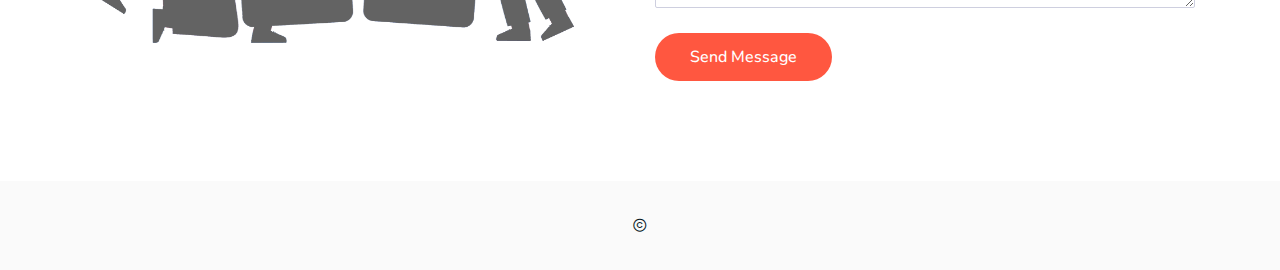
==== commit b380abc0: "d" ====
--- a/index.html
+++ b/index.html
@@ -935,7 +935,7 @@
             
         </div>
         
-        <div class="example-demo-modal">
+        <!-- <div class="example-demo-modal">
             <div class="inner">
                 <ul>
                     <li>
@@ -990,7 +990,7 @@
                 </button>
                 <div class="title">View Demo</div>
             </div>
-        </div>
+        </div> -->
         <!-- End Demo Modal Area -->
 
         <!-- jQuery Min JS -->
